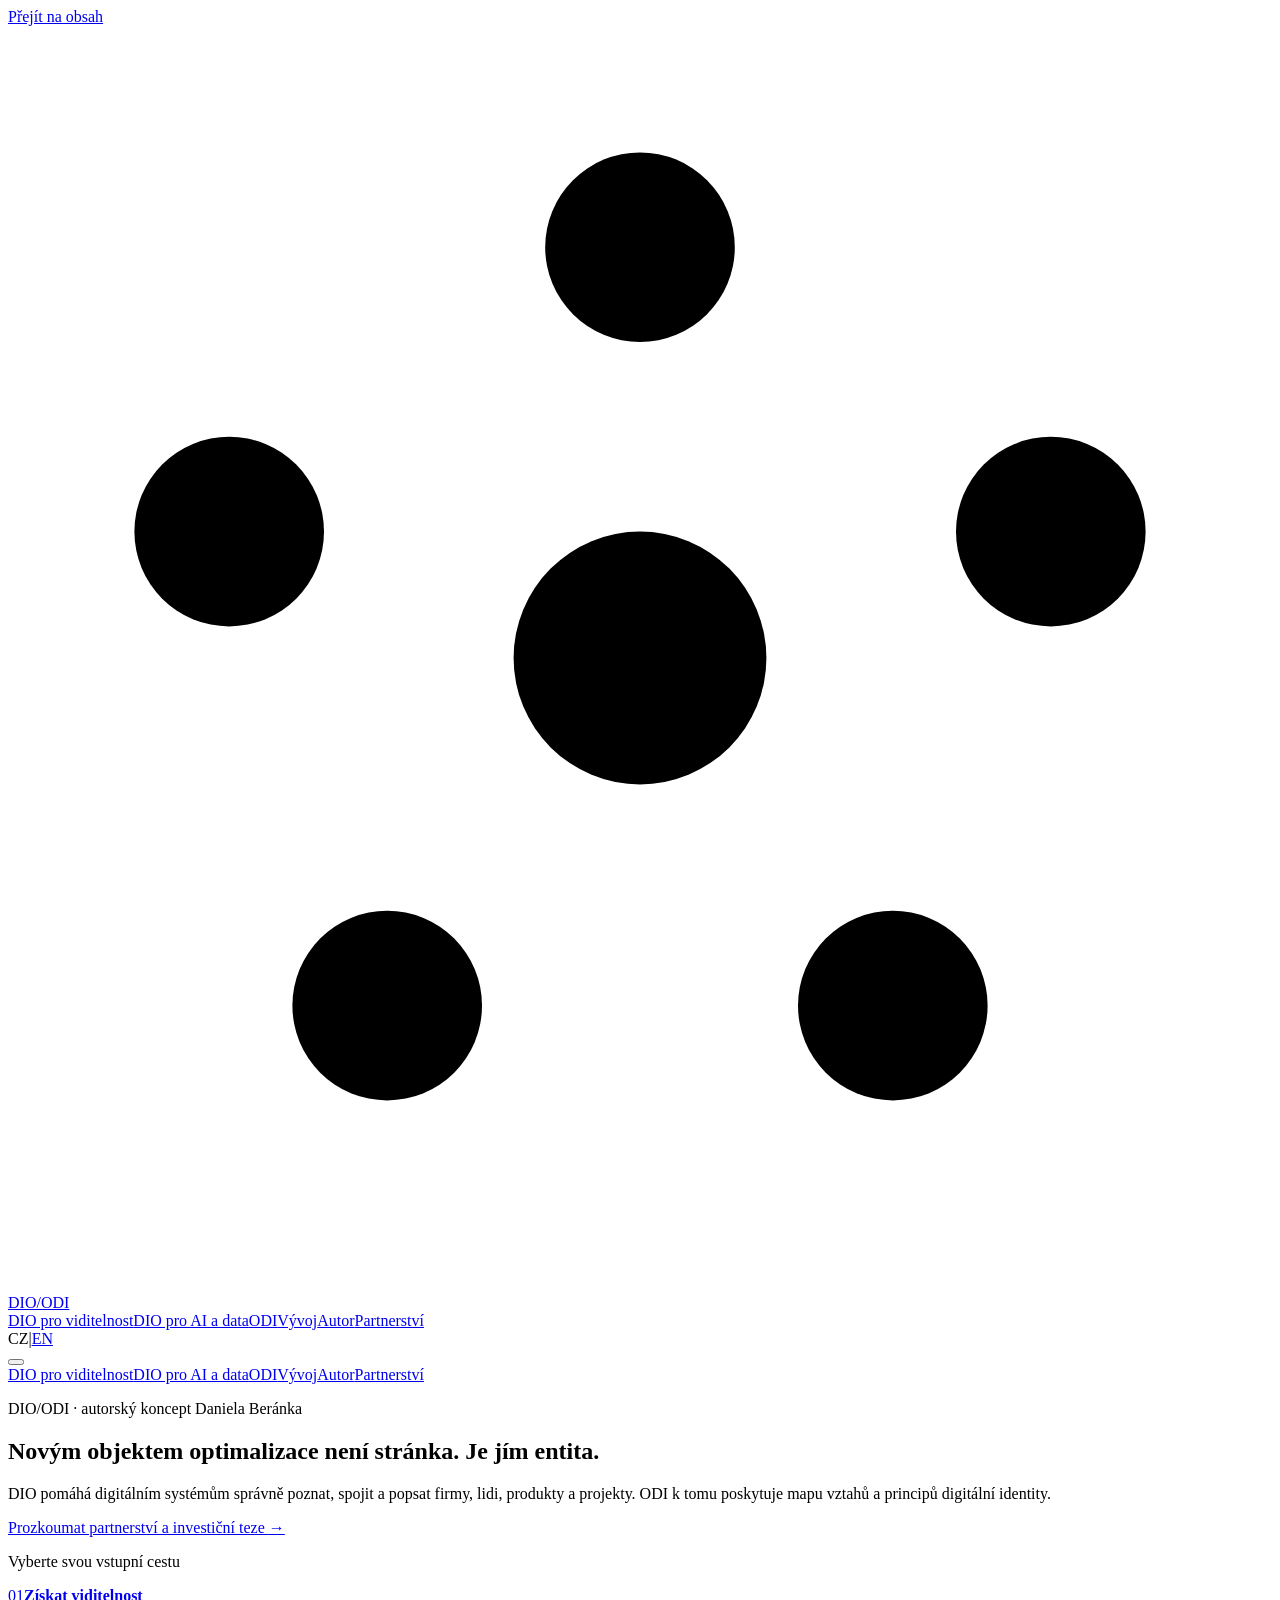
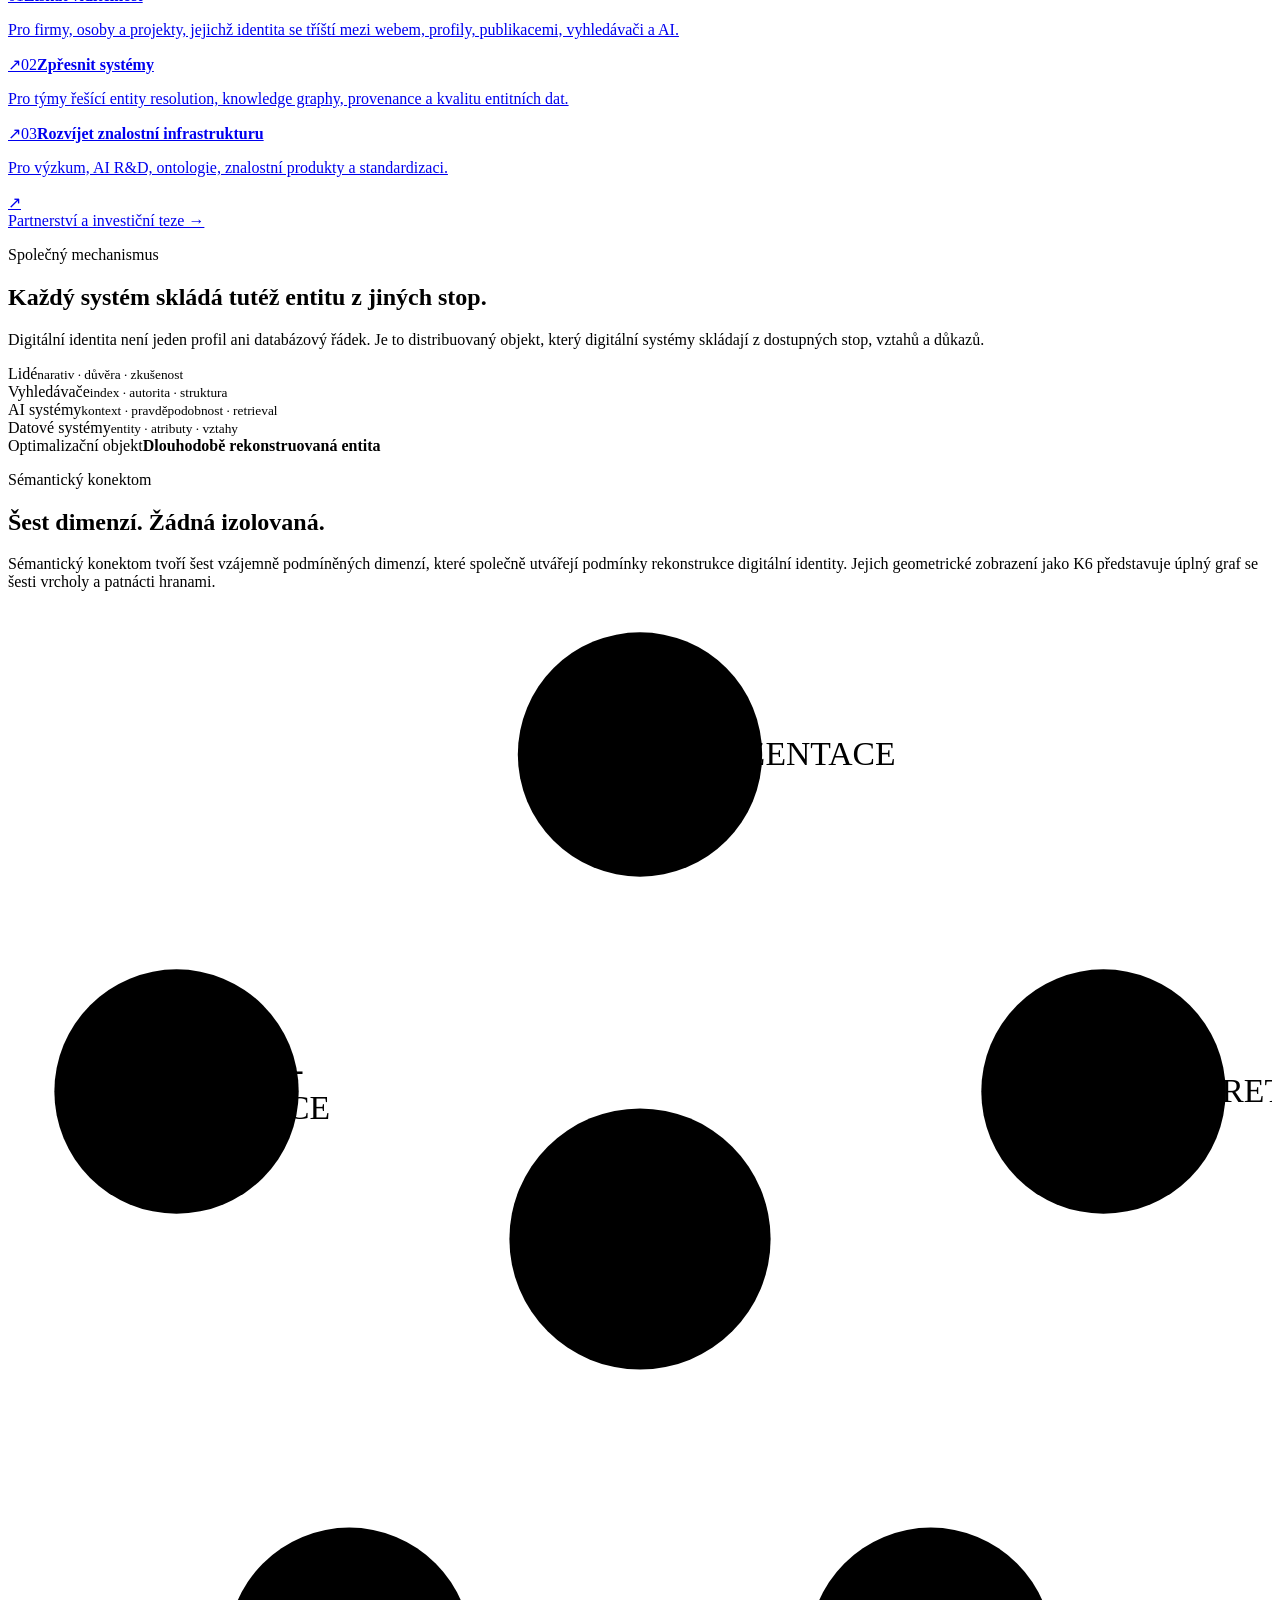
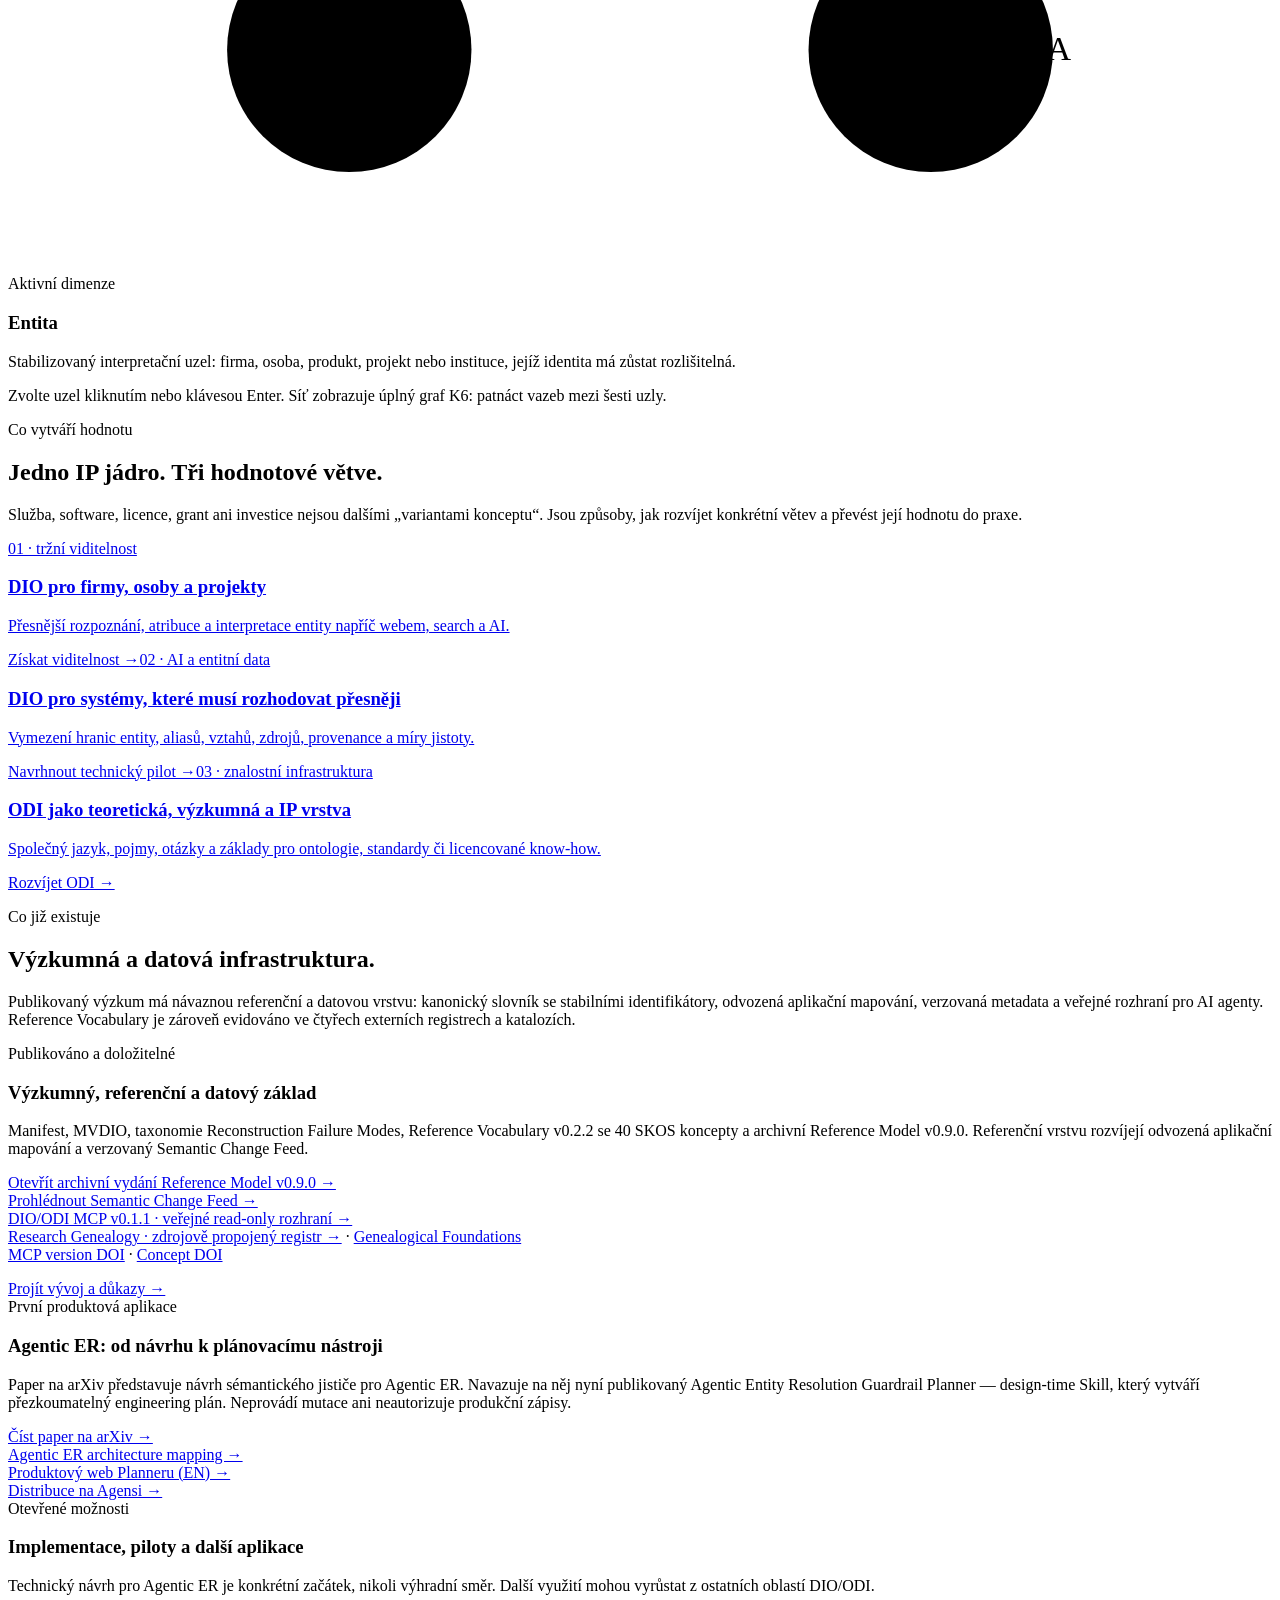
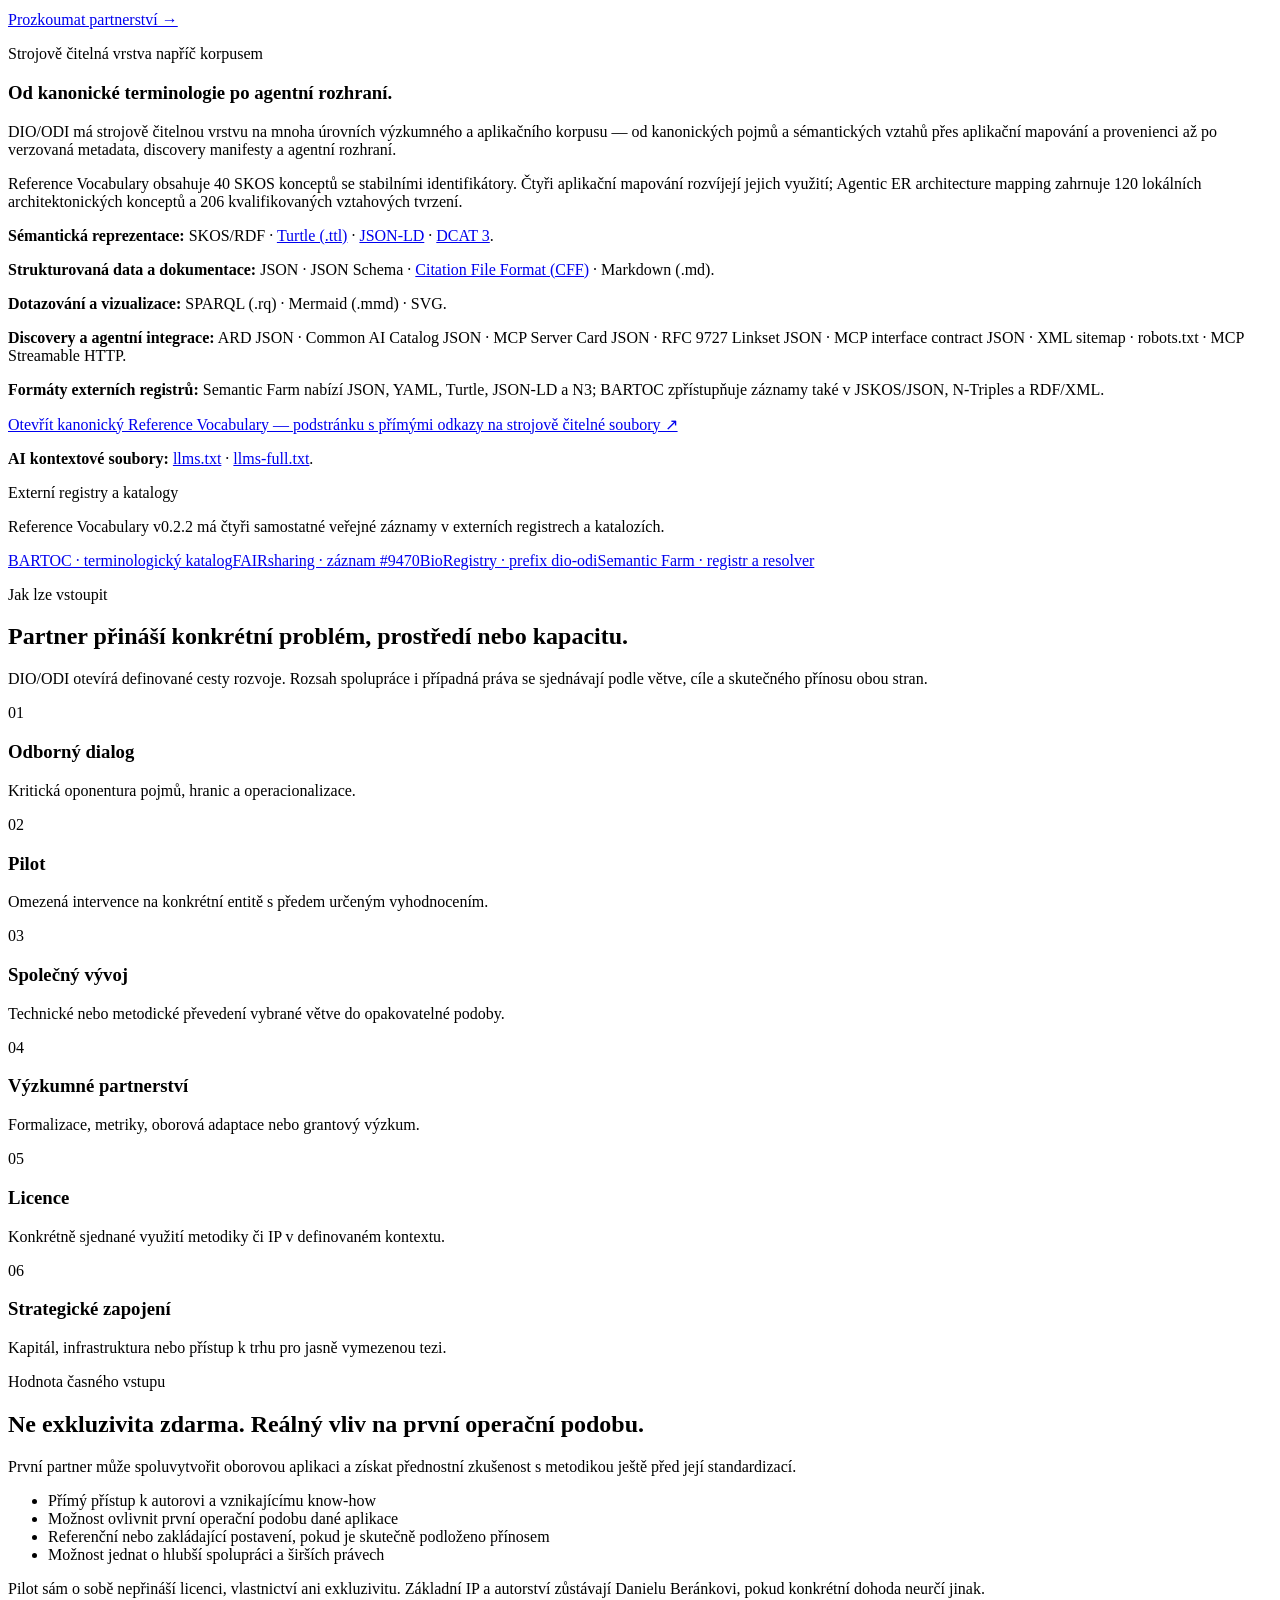
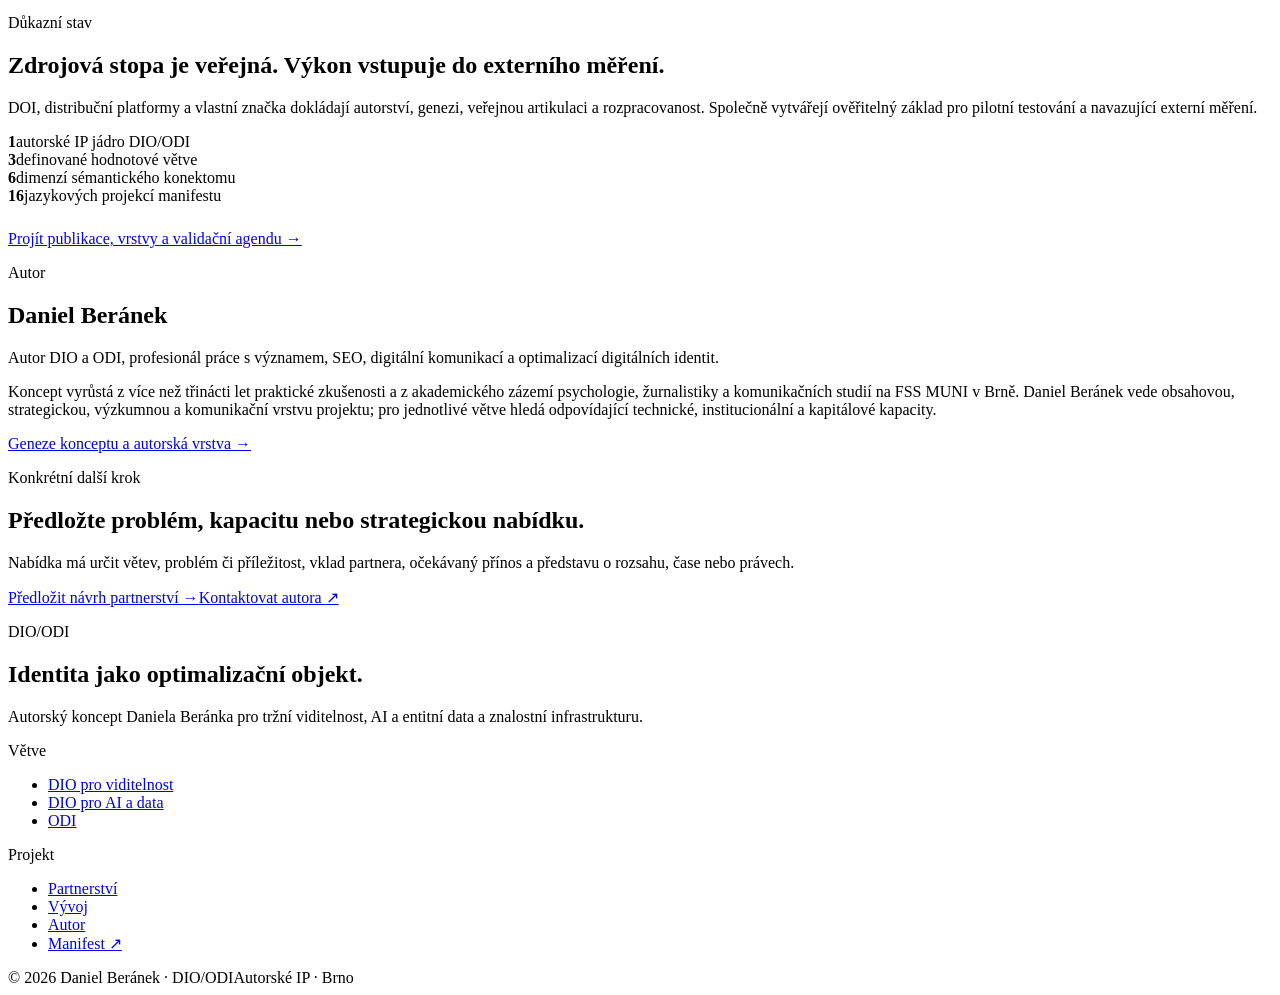
==== index.html @ d4ba77a2 "Include machine-readable CFF citation metadata in format inventory" ====
<!doctype html>
<html lang="cs">
<head>
  <meta charset="utf-8">
  <meta name="viewport" content="width=device-width, initial-scale=1">
  <meta name="google-site-verification" content="0gpPAFT1UiU5hJfLZypDR_5YqY_bDx74eWH9qlYqWdU" />
  <title>DIO/ODI: autorský koncept – AI visibility a entity resolution</title>
  <meta name="description" content="DIO/ODI pomáhá digitálním systémům správně poznat, spojit a popsat firmy, lidi, produkty a projekty. Otevřeno pilotům, společnému vývoji a strategickému kapitálu.">
  <meta name="robots" content="index,follow,max-image-preview:large,max-snippet:-1,max-video-preview:-1">
  <meta name="theme-color" content="#080b12">
  <link rel="canonical" href="https://dan-beranek.github.io/dio-odi-autorsky-koncept/">
  <link rel="alternate" hreflang="cs-CZ" href="https://dan-beranek.github.io/dio-odi-autorsky-koncept/">
  <link rel="alternate" hreflang="en" href="https://dan-beranek.github.io/dio-odi-autorsky-koncept/en/">
  <link rel="alternate" hreflang="x-default" href="https://dan-beranek.github.io/dio-odi-autorsky-koncept/">
  <link rel="alternate" type="text/plain" href="https://dan-beranek.github.io/dio-odi-autorsky-koncept/llms.txt" title="LLM context">
  <link rel="icon" href="/dio-odi-autorsky-koncept/favicon.svg" type="image/svg+xml">
  <link rel="stylesheet" href="/dio-odi-autorsky-koncept/assets/site.css">
  <meta property="og:type" content="website">
  <meta property="og:site_name" content="DIO/ODI">
  <meta property="og:title" content="DIO/ODI: IP pro AI visibility a entity resolution">
  <meta property="og:description" content="DIO/ODI pomáhá digitálním systémům správně poznat, spojit a popsat firmy, lidi, produkty a projekty. Pro piloty, partnerství a strategický kapitál.">
  <meta property="og:url" content="https://dan-beranek.github.io/dio-odi-autorsky-koncept/">
  <meta property="og:image" content="https://dan-beranek.github.io/dio-odi-autorsky-koncept/assets/dio-odi-social-v1.png">
  <meta property="og:image:width" content="1200">
  <meta property="og:image:height" content="630">
  <meta property="og:image:type" content="image/png">
  <meta property="og:image:alt" content="DIO/ODI – AI visibility, entity resolution a znalostní infrastruktura">
  <meta property="og:locale" content="cs_CZ">
  <meta property="og:locale:alternate" content="en_US">
  <meta name="twitter:card" content="summary_large_image">
  <meta name="twitter:title" content="DIO/ODI: IP pro AI visibility a entity resolution">
  <meta name="twitter:description" content="DIO/ODI pomáhá digitálním systémům správně poznat, spojit a popsat firmy, lidi, produkty a projekty. Pro piloty, partnerství a strategický kapitál.">
  <meta name="twitter:image" content="https://dan-beranek.github.io/dio-odi-autorsky-koncept/assets/dio-odi-social-v1.png">
  <meta name="twitter:image:alt" content="DIO/ODI – AI visibility, entity resolution a znalostní infrastruktura">
  <script type="application/ld+json">
{
  "@context": "https://schema.org",
  "@type": "WebSite",
  "@id": "https://dan-beranek.github.io/dio-odi-autorsky-koncept/#website",
  "url": "https://dan-beranek.github.io/dio-odi-autorsky-koncept/",
  "name": "DIO/ODI: autorský koncept – AI visibility a entity resolution",
  "description": "DIO/ODI pomáhá digitálním systémům správně poznat, spojit a popsat firmy, lidi, produkty a projekty. Otevřeno pilotům, společnému vývoji a strategickému kapitálu.",
  "inLanguage": "cs-CZ",
  "creator": {
    "@type": "Person",
    "@id": "https://danielberanek.cz/#person",
    "name": "Daniel Beránek",
    "url": "https://danielberanek.cz/"
  },
  "about": [
    {
      "@type": "DefinedTerm",
      "name": "Digital Identity Optimization",
      "alternateName": "DIO",
      "description": "Aplikovaný rámec, který pomáhá digitálním systémům správně poznat, spojit a popsat firmy, lidi, produkty a projekty."
    },
    {
      "@type": "DefinedTerm",
      "name": "Ontology of Digital Identity",
      "alternateName": "ODI",
      "description": "Teoretická a výzkumná vrstva pro mapování a rozvoj digitální identity."
    }
  ],
  "citation": [
    "https://doi.org/10.5281/zenodo.21610934",
    "https://doi.org/10.2139/ssrn.7247578",
    "https://doi.org/10.2139/ssrn.7396398",
    "https://dx.doi.org/10.2139/ssrn.7590979",
    "https://doi.org/10.5281/zenodo.23269323",
    "https://doi.org/10.5281/zenodo.24085589",
    "https://vocab.danielberanek.cz/semantic-change-feed/",
    "https://arxiv.org/abs/2610.37407",
    "https://doi.org/10.5281/zenodo.24123229",
    "https://doi.org/10.5281/zenodo.24123228"
  ]
}
  </script>
  <script src="/dio-odi-autorsky-koncept/assets/site.js" defer></script>
</head>
<body>
  <a class="skip-link" href="#obsah">Přejít na obsah</a>
  <header class="site-header">
    <div class="header-inner">
      <a class="brand" href="/dio-odi-autorsky-koncept/" aria-label="DIO/ODI – domů"><svg class="brand-mark" viewBox="0 0 40 40" aria-hidden="true"><line x1="20" y1="7" x2="33" y2="16"/><line x1="20" y1="7" x2="7" y2="16"/><line x1="7" y1="16" x2="12" y2="31"/><line x1="12" y1="31" x2="28" y2="31"/><line x1="28" y1="31" x2="33" y2="16"/><line x1="20" y1="20" x2="20" y2="7"/><line x1="20" y1="20" x2="33" y2="16"/><line x1="20" y1="20" x2="28" y2="31"/><line x1="20" y1="20" x2="12" y2="31"/><line x1="20" y1="20" x2="7" y2="16"/><circle cx="20" cy="7" r="3"/><circle cx="33" cy="16" r="3"/><circle cx="28" cy="31" r="3"/><circle cx="12" cy="31" r="3"/><circle cx="7" cy="16" r="3"/><circle class="core" cx="20" cy="20" r="4"/></svg><span>DIO/ODI</span></a>
      <nav class="main-nav" aria-label="Hlavní navigace"><a href="/dio-odi-autorsky-koncept/dio-viditelnost/">DIO pro viditelnost</a><a href="/dio-odi-autorsky-koncept/dio-ai-data/">DIO pro AI a data</a><a href="/dio-odi-autorsky-koncept/odi/">ODI</a><a href="/dio-odi-autorsky-koncept/dukazy/">Vývoj</a><a href="/dio-odi-autorsky-koncept/autor/">Autor</a><a class="nav-cta" href="/dio-odi-autorsky-koncept/partnerstvi/">Partnerství</a></nav>
      <div class="header-actions"><nav class="language-switch" aria-label="Volba jazyka" data-language-switch><span aria-current="true">CZ</span><span aria-hidden="true">|</span><a href="/dio-odi-autorsky-koncept/en/" hreflang="en" lang="en" aria-label="English version">EN</a></nav><button class="menu-toggle" type="button" aria-label="Otevřít navigaci" aria-controls="mobile-nav" aria-expanded="false"><span></span></button></div>
    </div>
    <nav class="mobile-nav" id="mobile-nav" aria-label="Mobilní navigace"><a href="/dio-odi-autorsky-koncept/dio-viditelnost/">DIO pro viditelnost</a><a href="/dio-odi-autorsky-koncept/dio-ai-data/">DIO pro AI a data</a><a href="/dio-odi-autorsky-koncept/odi/">ODI</a><a href="/dio-odi-autorsky-koncept/dukazy/">Vývoj</a><a href="/dio-odi-autorsky-koncept/autor/">Autor</a><a href="/dio-odi-autorsky-koncept/partnerstvi/">Partnerství</a></nav>
  </header>
  <main id="obsah">
    <section class="hero"><div class="shell hero-grid"><div class="hero-copy"><p class="eyebrow">DIO/ODI · autorský koncept Daniela Beránka</p><h1>Novým objektem optimalizace není stránka. Je jím <span class="blue">entita.</span></h1><p class="lead">DIO pomáhá digitálním systémům správně poznat, spojit a popsat firmy, lidi, produkty a projekty. ODI k tomu poskytuje mapu vztahů a principů digitální identity.</p><div class="hero-actions"><a class="button button-secondary" href="/dio-odi-autorsky-koncept/partnerstvi/">Prozkoumat partnerství a investiční teze <span aria-hidden="true">→</span></a></div></div><div><p class="meta">Vyberte svou vstupní cestu</p><div class="entry-stack"><a class="entry-card" href="/dio-odi-autorsky-koncept/dio-viditelnost/"><span class="num">01</span><span><strong>Získat viditelnost</strong><p>Pro firmy, osoby a projekty, jejichž identita se tříští mezi webem, profily, publikacemi, vyhledávači a AI.</p></span><span class="arrow" aria-hidden="true">↗</span></a><a class="entry-card" href="/dio-odi-autorsky-koncept/dio-ai-data/"><span class="num">02</span><span><strong>Zpřesnit systémy</strong><p>Pro týmy řešící entity resolution, knowledge graphy, provenance a kvalitu entitních dat.</p></span><span class="arrow" aria-hidden="true">↗</span></a><a class="entry-card" href="/dio-odi-autorsky-koncept/odi/"><span class="num">03</span><span><strong>Rozvíjet znalostní infrastrukturu</strong><p>Pro výzkum, AI R&amp;D, ontologie, znalostní produkty a standardizaci.</p></span><span class="arrow" aria-hidden="true">↗</span></a></div><div class="hero-actions hero-actions-mobile"><a class="button button-secondary" href="/dio-odi-autorsky-koncept/partnerstvi/">Partnerství a investiční teze →</a></div></div></div></section>
    <section class="section section-dark"><div class="shell mechanism reveal"><div><p class="eyebrow">Společný mechanismus</p><h2>Každý systém skládá tutéž entitu z jiných stop.</h2><p class="lead">Digitální identita není jeden profil ani databázový řádek. Je to distribuovaný objekt, který digitální systémy skládají z dostupných stop, vztahů a důkazů.</p></div><div><div class="mechanism-path" aria-label="Média, která rekonstruují digitální identitu"><div class="mechanism-row"><span class="dot"></span><span>Lidé</span><small>narativ · důvěra · zkušenost</small></div><div class="mechanism-row"><span class="dot"></span><span>Vyhledávače</span><small>index · autorita · struktura</small></div><div class="mechanism-row"><span class="dot"></span><span>AI systémy</span><small>kontext · pravděpodobnost · retrieval</small></div><div class="mechanism-row"><span class="dot"></span><span>Datové systémy</span><small>entity · atributy · vztahy</small></div></div><div class="mechanism-result"><span class="meta">Optimalizační objekt</span><strong>Dlouhodobě rekonstruovaná entita</strong></div></div></div></section>
    <section class="section section-dark rule-top" id="k6"><div class="shell"><div class="section-head reveal"><div><p class="eyebrow">Sémantický konektom</p><h2>Šest dimenzí. Žádná izolovaná.</h2></div><p>Sémantický konektom tvoří šest vzájemně podmíněných dimenzí, které společně utvářejí podmínky rekonstrukce digitální identity. Jejich geometrické zobrazení jako K6 představuje úplný graf se šesti vrcholy a patnácti hranami.</p></div><div class="k6-layout reveal"><div class="k6-stage"><svg class="k6-graph" viewBox="0 0 600 600" role="group" aria-label="K6 – úplný graf šesti dimenzí digitální identity"><g aria-hidden="true"><line class="k6-edge" x1="300" y1="300" x2="300" y2="70"/><line class="k6-edge" x1="300" y1="300" x2="520" y2="230"/><line class="k6-edge" x1="300" y1="300" x2="438" y2="495"/><line class="k6-edge" x1="300" y1="300" x2="162" y2="495"/><line class="k6-edge" x1="300" y1="300" x2="80" y2="230"/><line class="k6-edge" x1="300" y1="70" x2="520" y2="230"/><line class="k6-edge" x1="300" y1="70" x2="438" y2="495"/><line class="k6-edge" x1="300" y1="70" x2="162" y2="495"/><line class="k6-edge" x1="300" y1="70" x2="80" y2="230"/><line class="k6-edge" x1="520" y1="230" x2="438" y2="495"/><line class="k6-edge" x1="520" y1="230" x2="162" y2="495"/><line class="k6-edge" x1="520" y1="230" x2="80" y2="230"/><line class="k6-edge" x1="438" y1="495" x2="162" y2="495"/><line class="k6-edge" x1="438" y1="495" x2="80" y2="230"/><line class="k6-edge" x1="162" y1="495" x2="80" y2="230"/></g><g class="k6-point is-active" data-k6="entity" tabindex="0" role="button" aria-label="Entita"><circle cx="300" cy="300" r="62"/><text x="300" y="306">ENTITA</text></g><g class="k6-point" data-k6="representation" tabindex="0" role="button" aria-label="Reprezentace"><circle cx="300" cy="70" r="58"/><text x="300" y="75">REPREZENTACE</text></g><g class="k6-point" data-k6="interpretation" tabindex="0" role="button" aria-label="Interpretace"><circle cx="520" cy="230" r="58"/><text x="520" y="235">INTERPRETACE</text></g><g class="k6-point" data-k6="trust" tabindex="0" role="button" aria-label="Důvěra"><circle cx="438" cy="495" r="58"/><text x="438" y="500">DŮVĚRA</text></g><g class="k6-point" data-k6="relationship" tabindex="0" role="button" aria-label="Vztah"><circle cx="162" cy="495" r="58"/><text x="162" y="500">VZTAH</text></g><g class="k6-point" data-k6="reconstruction" tabindex="0" role="button" aria-label="Rekonstrukce"><circle cx="80" cy="230" r="58"/><text x="80" y="225"><tspan x="80">REKON-</tspan><tspan x="80" dy="18">STRUKCE</tspan></text></g></svg></div><div class="k6-panel" aria-live="polite"><span class="meta">Aktivní dimenze</span><h3 data-k6-title>Entita</h3><p data-k6-copy>Stabilizovaný interpretační uzel: firma, osoba, produkt, projekt nebo instituce, jejíž identita má zůstat rozlišitelná.</p><p class="k6-note">Zvolte uzel kliknutím nebo klávesou Enter. Síť zobrazuje úplný graf K6: patnáct vazeb mezi šesti uzly.</p></div></div></div></section>
    <section class="section"><div class="shell"><div class="section-head reveal"><div><p class="eyebrow">Co vytváří hodnotu</p><h2>Jedno IP jádro. Tři hodnotové větve.</h2></div><p>Služba, software, licence, grant ani investice nejsou dalšími „variantami konceptu“. Jsou způsoby, jak rozvíjet konkrétní větev a převést její hodnotu do praxe.</p></div><div class="grid-3 reveal"><a class="card card-link" href="/dio-odi-autorsky-koncept/dio-viditelnost/"><span class="meta">01 · tržní viditelnost</span><h3>DIO pro firmy, osoby a projekty</h3><p>Přesnější rozpoznání, atribuce a interpretace entity napříč webem, search a AI.</p><span class="card-end">Získat viditelnost →</span></a><a class="card card-link" href="/dio-odi-autorsky-koncept/dio-ai-data/"><span class="meta">02 · AI a entitní data</span><h3>DIO pro systémy, které musí rozhodovat přesněji</h3><p>Vymezení hranic entity, aliasů, vztahů, zdrojů, provenance a míry jistoty.</p><span class="card-end">Navrhnout technický pilot →</span></a><a class="card card-link" href="/dio-odi-autorsky-koncept/odi/"><span class="meta">03 · znalostní infrastruktura</span><h3>ODI jako teoretická, výzkumná a IP vrstva</h3><p>Společný jazyk, pojmy, otázky a základy pro ontologie, standardy či licencované know-how.</p><span class="card-end">Rozvíjet ODI →</span></a></div></div></section>
    <section class="section section-white"><div class="shell"><div class="section-head reveal"><div><p class="eyebrow">Co již existuje</p><h2>Výzkumná a datová infrastruktura.</h2></div><p>Publikovaný výzkum má návaznou referenční a datovou vrstvu: kanonický slovník se stabilními identifikátory, odvozená aplikační mapování, verzovaná metadata a veřejné rozhraní pro AI agenty. Reference Vocabulary je zároveň evidováno ve čtyřech externích registrech a katalozích.</p></div><div class="status-grid reveal"><article class="status"><span class="status-label">Publikováno a doložitelné</span><h3>Výzkumný, referenční a datový základ</h3><p>Manifest, MVDIO, taxonomie Reconstruction Failure Modes, Reference Vocabulary v0.2.2 se 40 SKOS koncepty a archivní Reference Model v0.9.0. Referenční vrstvu rozvíjejí odvozená aplikační mapování a verzovaný Semantic Change Feed.</p><p><a class="text-link" href="https://doi.org/10.5281/zenodo.24085589" target="_blank" rel="noopener noreferrer">Otevřít archivní vydání Reference Model v0.9.0 →</a><br><a class="text-link" href="https://vocab.danielberanek.cz/semantic-change-feed/" target="_blank" rel="noopener noreferrer">Prohlédnout Semantic Change Feed →</a><br><a class="text-link" href="https://mcp.danielberanek.cz/mcp" target="_blank" rel="noopener noreferrer">DIO/ODI MCP v0.1.1 · veřejné read-only rozhraní →</a><br><a class="text-link" href="https://vocab.danielberanek.cz/research-genealogy/" target="_blank" rel="noopener noreferrer">Research Genealogy · zdrojově propojený registr →</a> · <a class="text-link" href="https://vocab.danielberanek.cz/research-genealogy/foundations/" target="_blank" rel="noopener noreferrer">Genealogical Foundations</a><br><a class="text-link" href="https://doi.org/10.5281/zenodo.24123229" target="_blank" rel="noopener noreferrer">MCP version DOI</a> · <a class="text-link" href="https://doi.org/10.5281/zenodo.24123228" target="_blank" rel="noopener noreferrer">Concept DOI</a></p><a class="text-link" href="/dio-odi-autorsky-koncept/dukazy/">Projít vývoj a důkazy →</a></article><article class="status status--pilot"><span class="status-label">První produktová aplikace</span><h3>Agentic ER: od návrhu k plánovacímu nástroji</h3><p>Paper na arXiv představuje návrh sémantického jističe pro Agentic ER. Navazuje na něj nyní publikovaný Agentic Entity Resolution Guardrail Planner — design-time Skill, který vytváří přezkoumatelný engineering plán. Neprovádí mutace ani neautorizuje produkční zápisy.</p><a class="text-link" href="https://arxiv.org/abs/2610.37407" target="_blank" rel="noopener noreferrer">Číst paper na arXiv →</a><br><a class="text-link" href="https://vocab.danielberanek.cz/mappings/agentic-er-architecture/" target="_blank" rel="noopener noreferrer">Agentic ER architecture mapping →</a><br><a class="text-link" href="https://apps.danielberanek.cz/agentic-entity-resolution-guardrail-planner/" target="_blank" rel="noopener noreferrer">Produktový web Planneru (EN) →</a><br><a class="text-link" href="https://www.agensi.io/r/DANIELBERANEK?to=/skills/agentic-entity-resolution-guardrail-planner" target="_blank" rel="noopener noreferrer">Distribuce na Agensi →</a></article><article class="status status--open"><span class="status-label">Otevřené možnosti</span><h3>Implementace, piloty a další aplikace</h3><p>Technický návrh pro Agentic ER je konkrétní začátek, nikoli výhradní směr. Další využití mohou vyrůstat z ostatních oblastí DIO/ODI.</p><a class="text-link" href="/dio-odi-autorsky-koncept/partnerstvi/">Prozkoumat partnerství →</a></article></div><div class="taxonomy-note reveal"><div><p class="meta">Strojově čitelná vrstva napříč korpusem</p><h3>Od kanonické terminologie po agentní rozhraní.</h3><p>DIO/ODI má strojově čitelnou vrstvu na mnoha úrovních výzkumného a aplikačního korpusu — od kanonických pojmů a sémantických vztahů přes aplikační mapování a provenienci až po verzovaná metadata, discovery manifesty a agentní rozhraní.</p><p>Reference Vocabulary obsahuje 40 SKOS konceptů se stabilními identifikátory. Čtyři aplikační mapování rozvíjejí jejich využití; Agentic ER architecture mapping zahrnuje 120 lokálních architektonických konceptů a 206 kvalifikovaných vztahových tvrzení.</p></div><div><p><strong>Sémantická reprezentace:</strong> SKOS/RDF · <a href="https://vocab.danielberanek.cz/vocabulary/dio-odi-skos.ttl">Turtle (.ttl)</a> · <a href="https://vocab.danielberanek.cz/vocabulary/dio-odi.jsonld">JSON-LD</a> · <a href="https://vocab.danielberanek.cz/vocabulary/dio-odi-dcat.ttl">DCAT 3</a>.</p><p><strong>Strukturovaná data a dokumentace:</strong> JSON · JSON Schema · <a href="https://github.com/dan-beranek/dio-odi-reference-model/blob/main/CITATION.cff" target="_blank" rel="noopener noreferrer">Citation File Format (CFF)</a> · Markdown (.md).</p><p><strong>Dotazování a vizualizace:</strong> SPARQL (.rq) · Mermaid (.mmd) · SVG.</p><p><strong>Discovery a agentní integrace:</strong> ARD JSON · Common AI Catalog JSON · MCP Server Card JSON · RFC 9727 Linkset JSON · MCP interface contract JSON · XML sitemap · robots.txt · MCP Streamable HTTP.</p><p><strong>Formáty externích registrů:</strong> Semantic Farm nabízí JSON, YAML, Turtle, JSON-LD a N3; BARTOC zpřístupňuje záznamy také v JSKOS/JSON, N-Triples a RDF/XML.</p><p><a class="text-link" href="https://vocab.danielberanek.cz/dio-odi/" target="_blank" rel="noopener noreferrer">Otevřít kanonický Reference Vocabulary — podstránku s přímými odkazy na strojově čitelné soubory ↗</a></p><p><strong>AI kontextové soubory:</strong> <a href="/dio-odi-autorsky-koncept/llms.txt">llms.txt</a> · <a href="/dio-odi-autorsky-koncept/llms-full.txt">llms-full.txt</a>.</p></div></div><div class="registry-note reveal"><div><p class="meta">Externí registry a katalogy</p><p>Reference Vocabulary v0.2.2 má čtyři samostatné veřejné záznamy v externích registrech a katalozích.</p></div><div class="source-links"><a href="https://bartoc.org/en/node/21188" target="_blank" rel="noopener noreferrer">BARTOC · terminologický katalog</a><a href="https://fairsharing.org/9470" target="_blank" rel="noopener noreferrer">FAIRsharing · záznam #9470</a><a href="https://bioregistry.io/registry/dio-odi" target="_blank" rel="noopener noreferrer">BioRegistry · prefix dio-odi</a><a href="https://semantic.farm/registry/dio-odi" target="_blank" rel="noopener noreferrer">Semantic Farm · registr a resolver</a></div></div></div></section>
    <section class="section section-dark"><div class="shell"><div class="section-head reveal"><div><p class="eyebrow">Jak lze vstoupit</p><h2>Partner přináší konkrétní problém, prostředí nebo kapacitu.</h2></div><p>DIO/ODI otevírá definované cesty rozvoje. Rozsah spolupráce i případná práva se sjednávají podle větve, cíle a skutečného přínosu obou stran.</p></div><div class="grid-3 reveal"><article class="card"><span class="meta">01</span><h3>Odborný dialog</h3><p>Kritická oponentura pojmů, hranic a operacionalizace.</p></article><article class="card"><span class="meta">02</span><h3>Pilot</h3><p>Omezená intervence na konkrétní entitě s předem určeným vyhodnocením.</p></article><article class="card"><span class="meta">03</span><h3>Společný vývoj</h3><p>Technické nebo metodické převedení vybrané větve do opakovatelné podoby.</p></article><article class="card"><span class="meta">04</span><h3>Výzkumné partnerství</h3><p>Formalizace, metriky, oborová adaptace nebo grantový výzkum.</p></article><article class="card"><span class="meta">05</span><h3>Licence</h3><p>Konkrétně sjednané využití metodiky či IP v definovaném kontextu.</p></article><article class="card"><span class="meta">06</span><h3>Strategické zapojení</h3><p>Kapitál, infrastruktura nebo přístup k trhu pro jasně vymezenou tezi.</p></article></div></div></section>
    <section class="section section-white"><div class="shell split reveal"><div><p class="eyebrow">Hodnota časného vstupu</p><h2>Ne exkluzivita zdarma. Reálný vliv na první operační podobu.</h2></div><div><p class="quote-line">První partner může spoluvytvořit oborovou aplikaci a získat přednostní zkušenost s metodikou ještě před její standardizací.</p><ul class="plain-list"><li>Přímý přístup k autorovi a vznikajícímu know-how</li><li>Možnost ovlivnit první operační podobu dané aplikace</li><li>Referenční nebo zakládající postavení, pokud je skutečně podloženo přínosem</li><li>Možnost jednat o hlubší spolupráci a širších právech</li></ul><p class="small">Pilot sám o sobě nepřináší licenci, vlastnictví ani exkluzivitu. Základní IP a autorství zůstávají Danielu Beránkovi, pokud konkrétní dohoda neurčí jinak.</p></div></div></section>
    <section class="section section-dark"><div class="shell"><div class="section-head reveal"><div><p class="eyebrow">Důkazní stav</p><h2>Zdrojová stopa je veřejná. Výkon vstupuje do externího měření.</h2></div><p>DOI, distribuční platformy a vlastní značka dokládají autorství, genezi, veřejnou artikulaci a rozpracovanost. Společně vytvářejí ověřitelný základ pro pilotní testování a navazující externí měření.</p></div><div class="proof-strip reveal"><div class="proof-item"><strong>1</strong><span>autorské IP jádro DIO/ODI</span></div><div class="proof-item"><strong>3</strong><span>definované hodnotové větve</span></div><div class="proof-item"><strong>6</strong><span>dimenzí sémantického konektomu</span></div><div class="proof-item"><strong>16</strong><span>jazykových projekcí manifestu</span></div></div><p style="margin-top:1.6rem"><a class="text-link" href="/dio-odi-autorsky-koncept/dukazy/">Projít publikace, vrstvy a validační agendu →</a></p></div></section>
    <section class="section"><div class="shell split reveal"><div><p class="eyebrow">Autor</p><h2>Daniel Beránek</h2></div><div><p class="lead" style="margin-top:0">Autor DIO a ODI, profesionál práce s významem, SEO, digitální komunikací a optimalizací digitálních identit.</p><p>Koncept vyrůstá z více než třinácti let praktické zkušenosti a z akademického zázemí psychologie, žurnalistiky a komunikačních studií na FSS MUNI v Brně. Daniel Beránek vede obsahovou, strategickou, výzkumnou a komunikační vrstvu projektu; pro jednotlivé větve hledá odpovídající technické, institucionální a kapitálové kapacity.</p><p><a class="text-link" href="/dio-odi-autorsky-koncept/autor/">Geneze konceptu a autorská vrstva →</a></p></div></div></section>
    <section class="section section-blue"><div class="shell cta-block reveal"><div><p class="eyebrow">Konkrétní další krok</p><h2>Předložte problém, kapacitu nebo strategickou nabídku.</h2></div><div><p>Nabídka má určit větev, problém či příležitost, vklad partnera, očekávaný přínos a představu o rozsahu, čase nebo právech.</p><div class="cta-actions"><a class="button" href="/dio-odi-autorsky-koncept/partnerstvi/">Předložit návrh partnerství →</a><a class="button button-secondary" href="https://danielberanek.cz/" target="_blank" rel="noopener noreferrer">Kontaktovat autora <span aria-hidden="true">↗</span></a></div></div></div></section>
  </main>
  <footer class="site-footer"><div class="shell footer-main"><div><p class="footer-label">DIO/ODI</p><h2>Identita jako optimalizační objekt.</h2><p>Autorský koncept Daniela Beránka pro tržní viditelnost, AI a entitní data a znalostní infrastrukturu.</p></div><div><p class="footer-label">Větve</p><ul class="footer-links"><li><a href="/dio-odi-autorsky-koncept/dio-viditelnost/">DIO pro viditelnost</a></li><li><a href="/dio-odi-autorsky-koncept/dio-ai-data/">DIO pro AI a data</a></li><li><a href="/dio-odi-autorsky-koncept/odi/">ODI</a></li></ul></div><div><p class="footer-label">Projekt</p><ul class="footer-links"><li><a href="/dio-odi-autorsky-koncept/partnerstvi/">Partnerství</a></li><li><a href="/dio-odi-autorsky-koncept/dukazy/">Vývoj</a></li><li><a href="/dio-odi-autorsky-koncept/autor/">Autor</a></li><li><a href="https://danielberanek.cz/manifest-dio/" target="_blank" rel="noopener noreferrer">Manifest <span aria-hidden="true">↗</span></a></li></ul></div></div><div class="shell footer-bottom"><span>© 2026 Daniel Beránek · DIO/ODI</span><span>Autorské IP · Brno</span></div></footer>
</body>
</html>
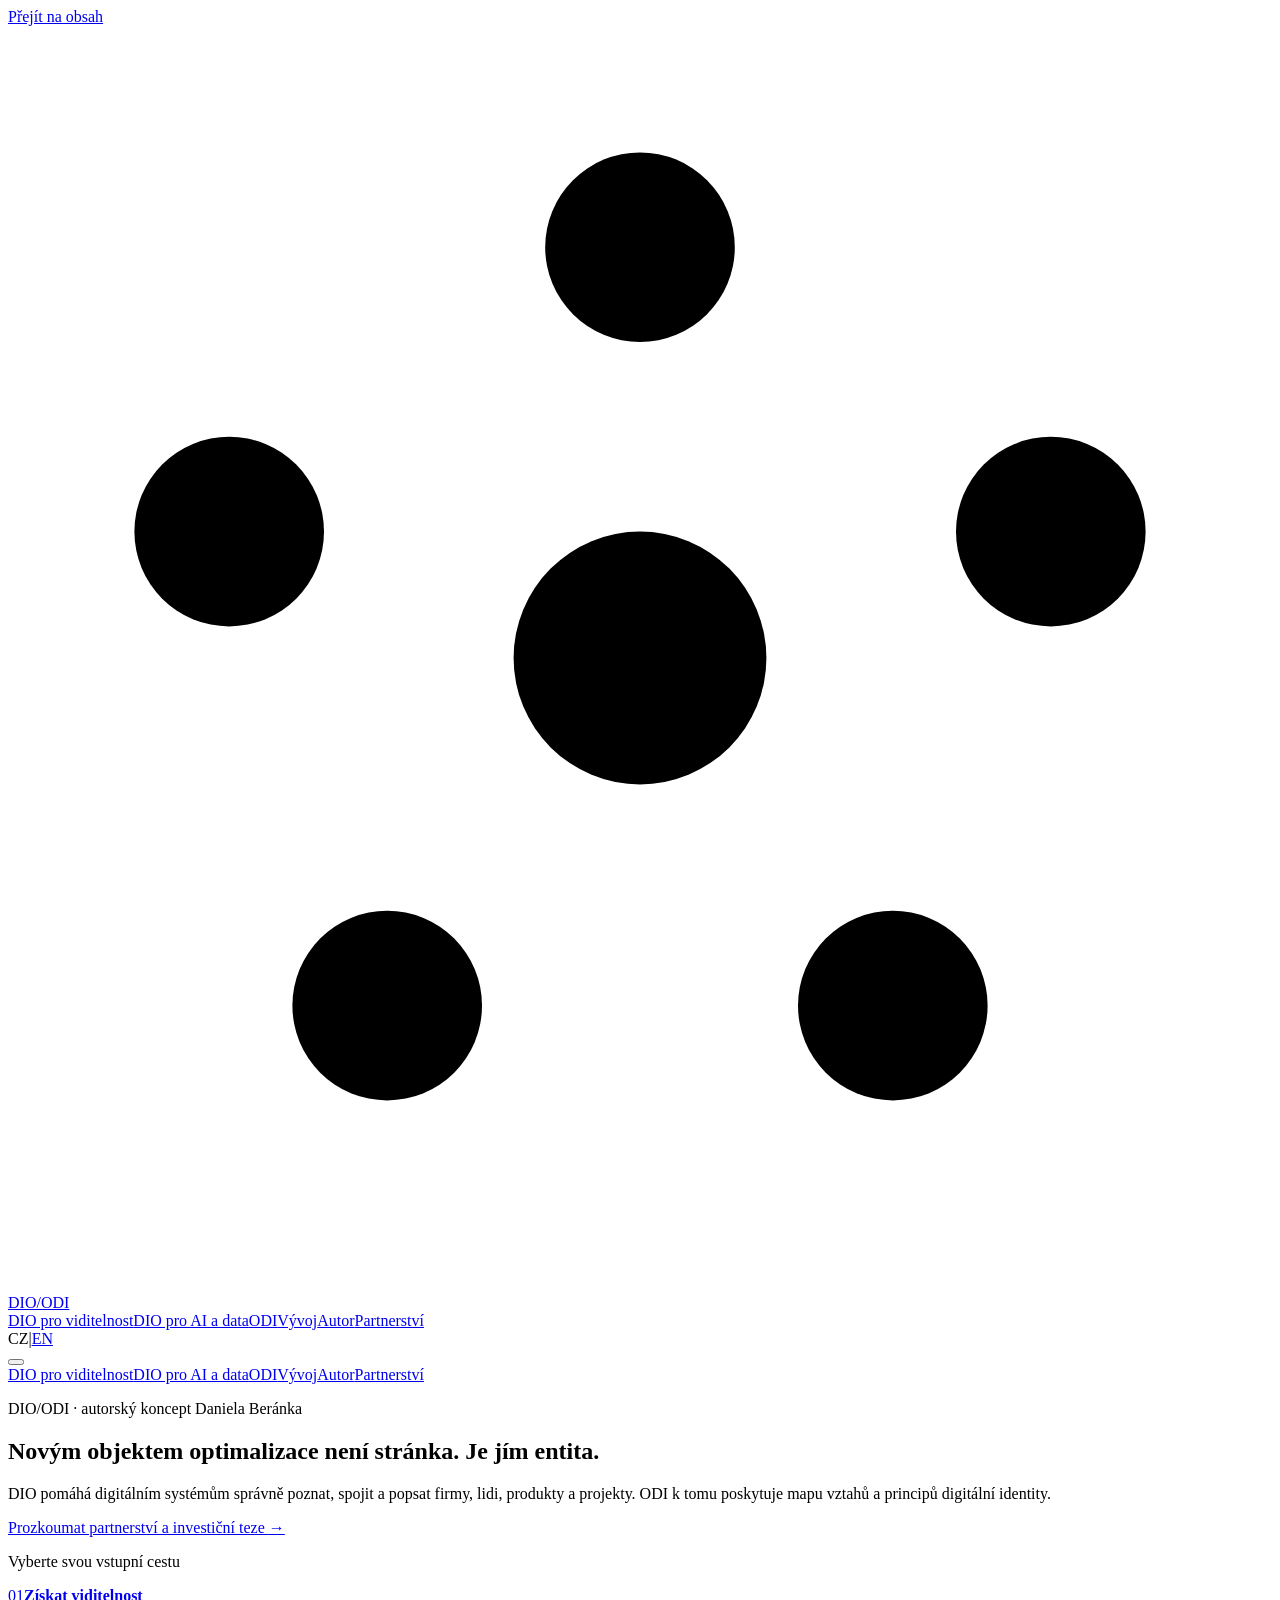
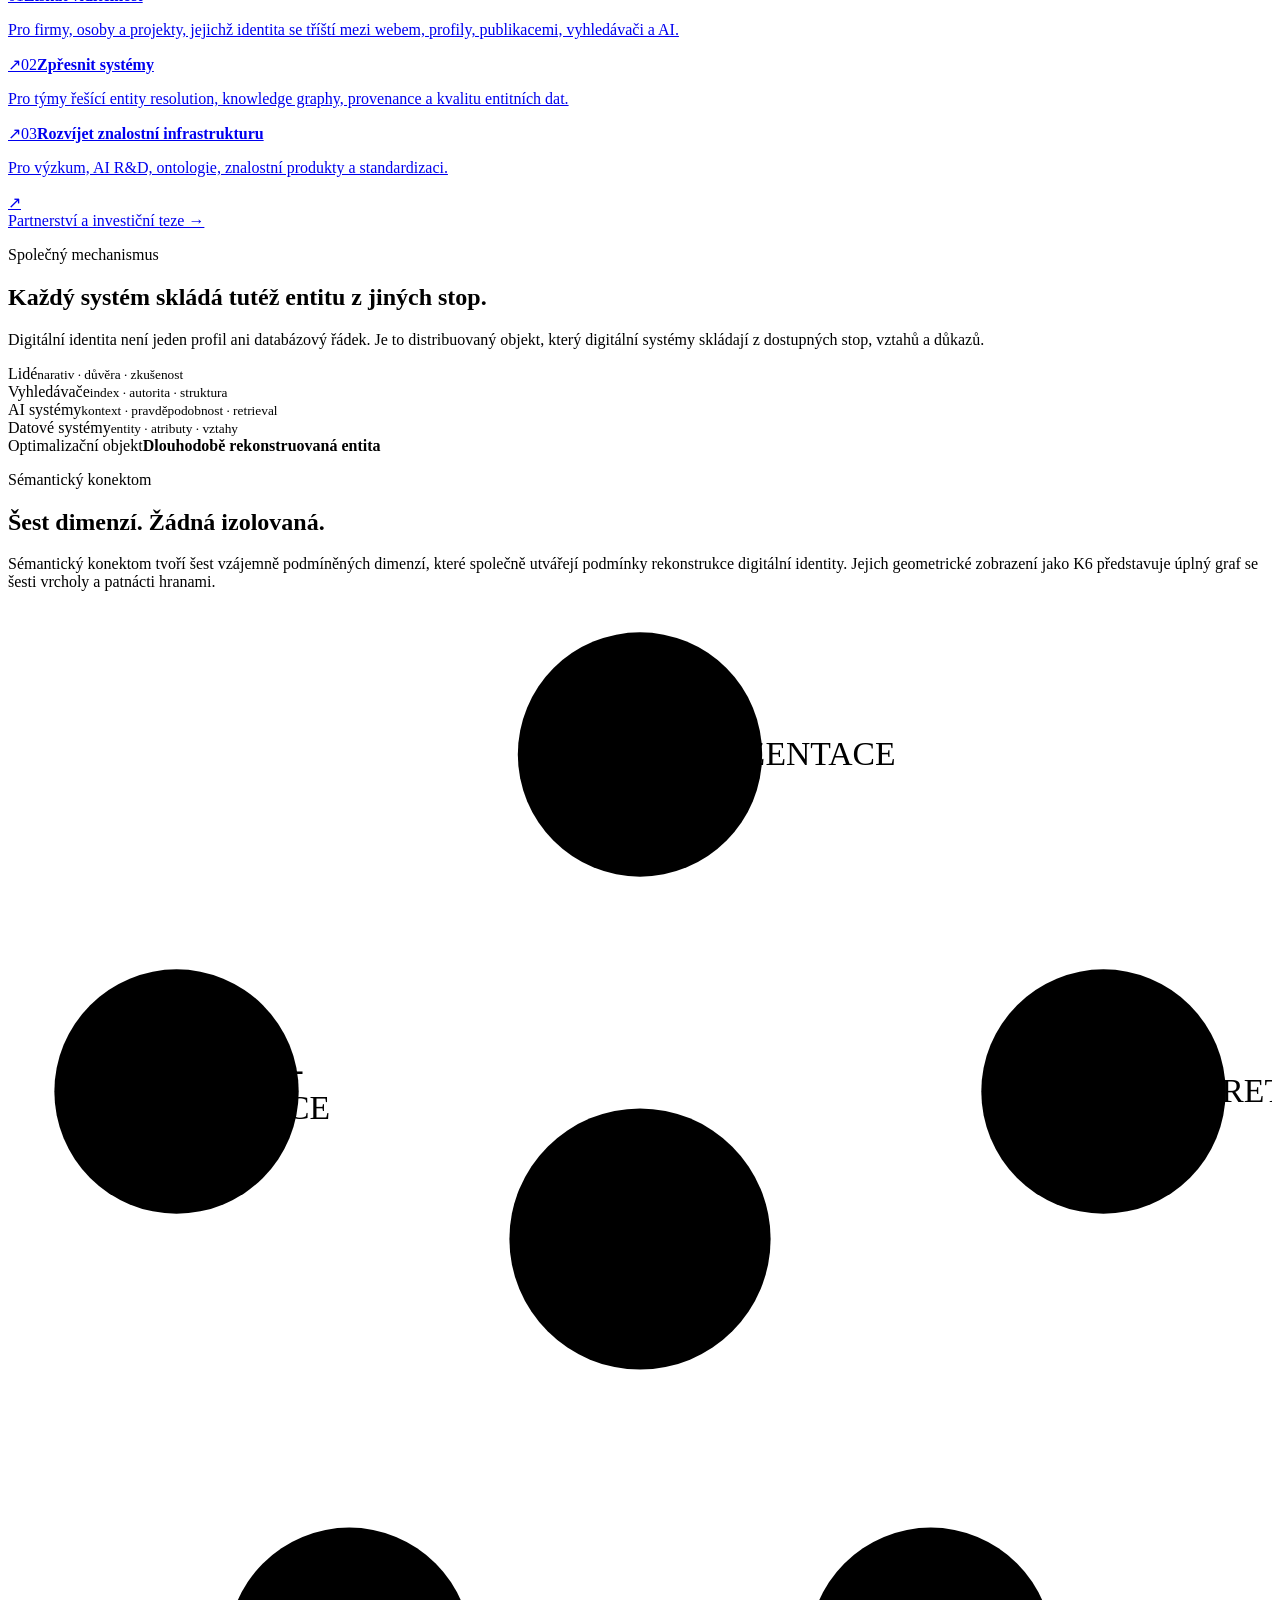
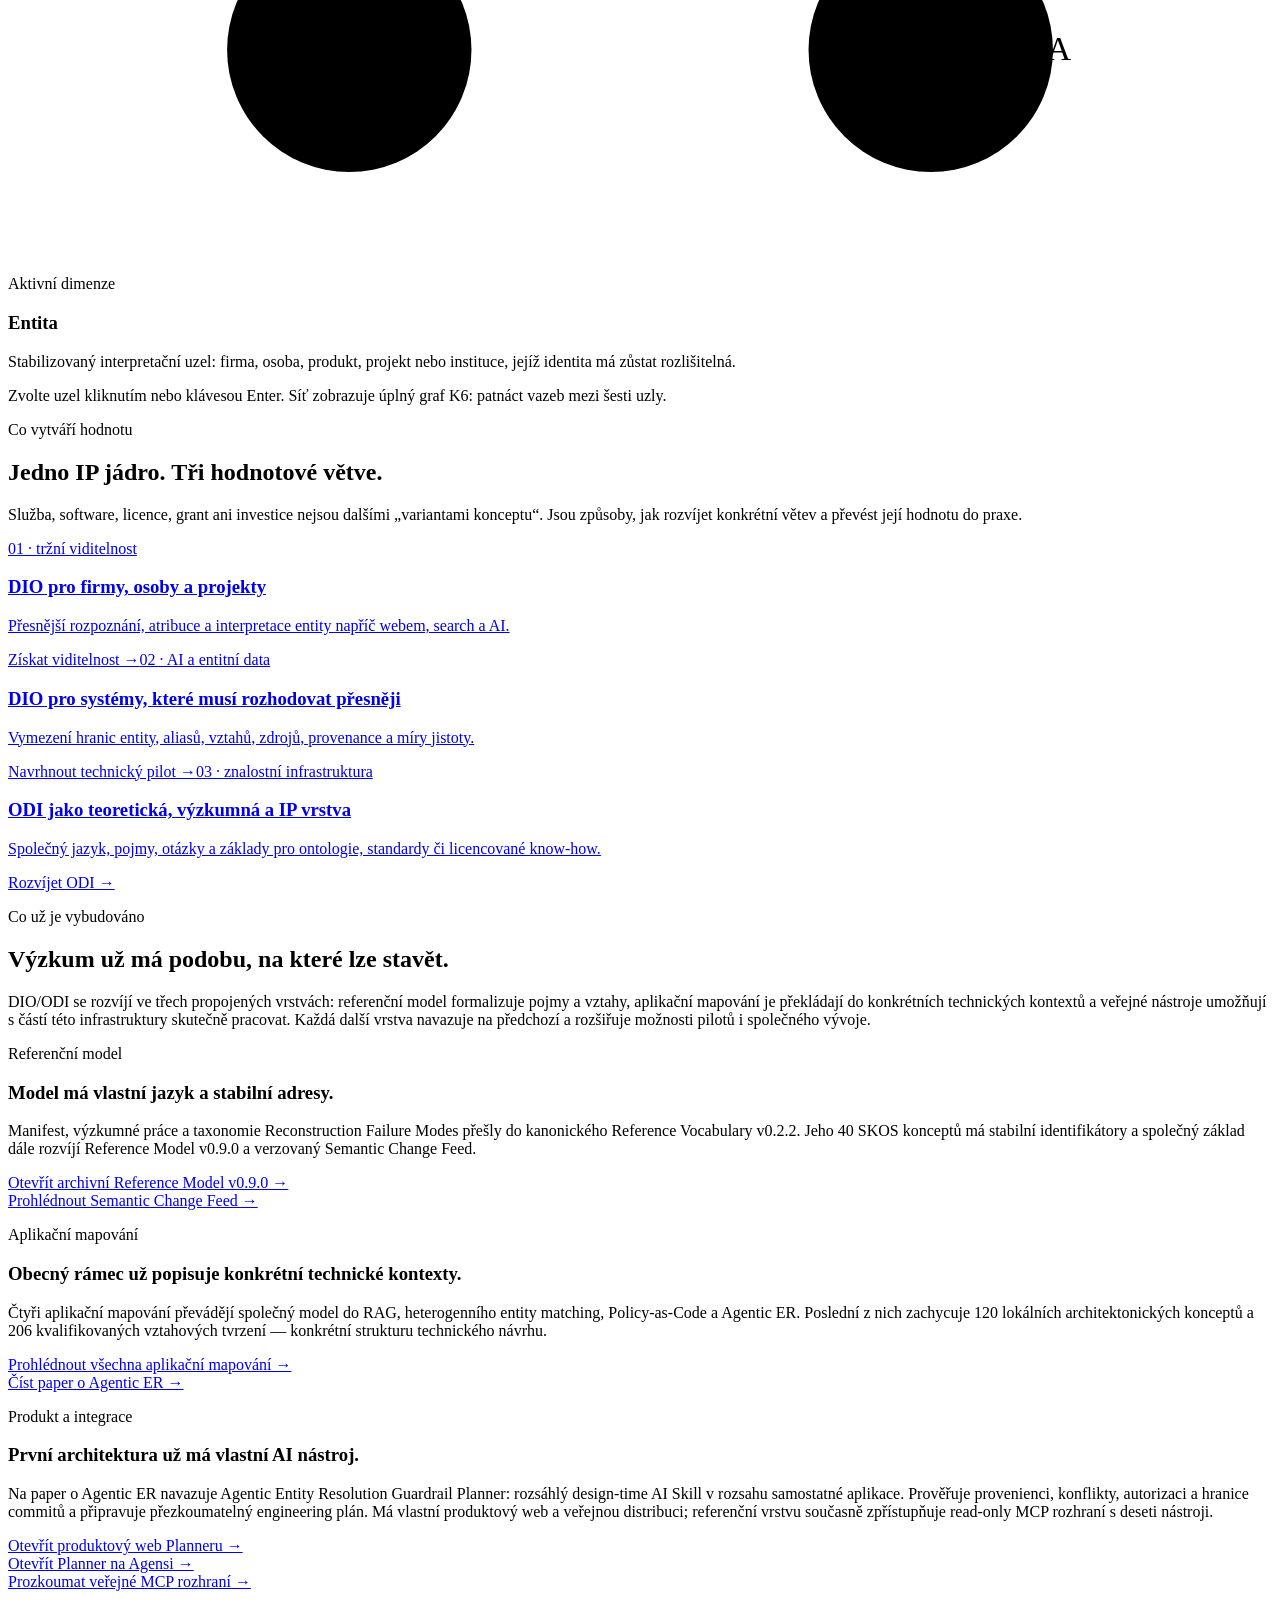
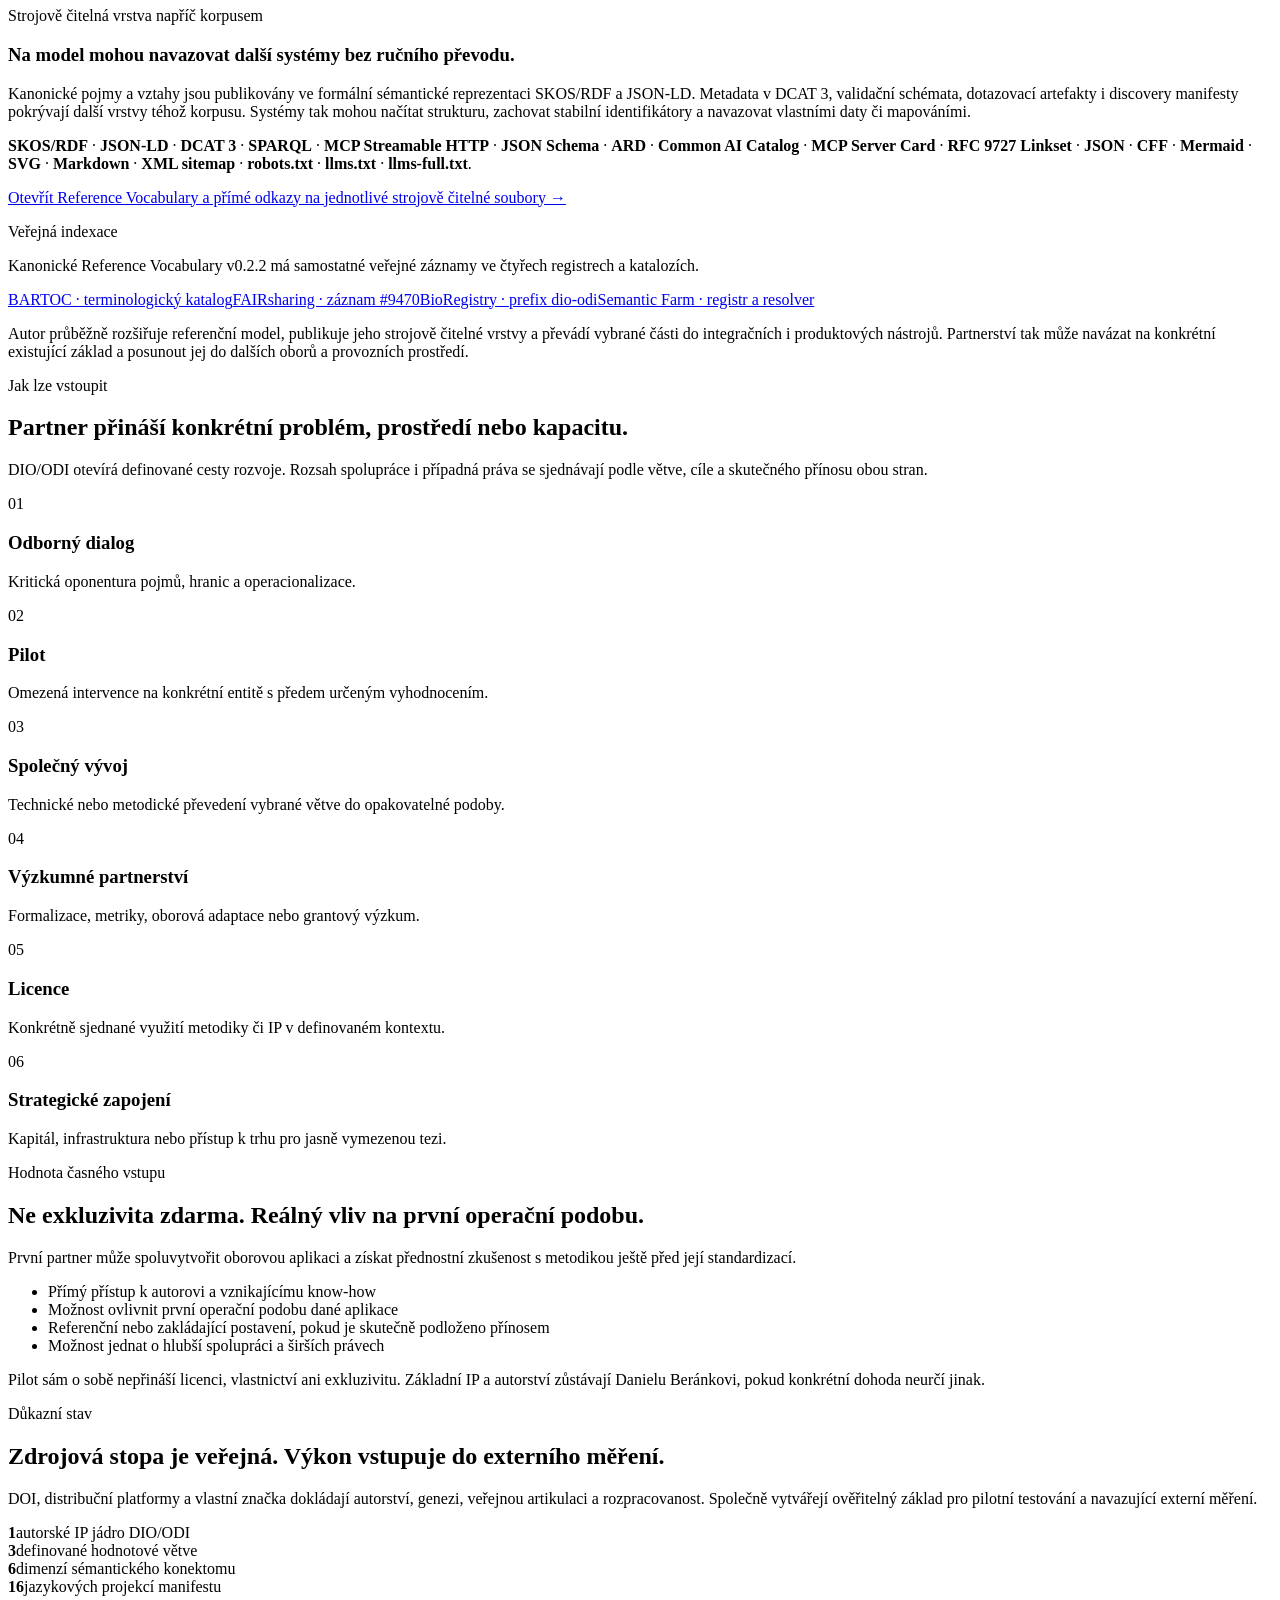
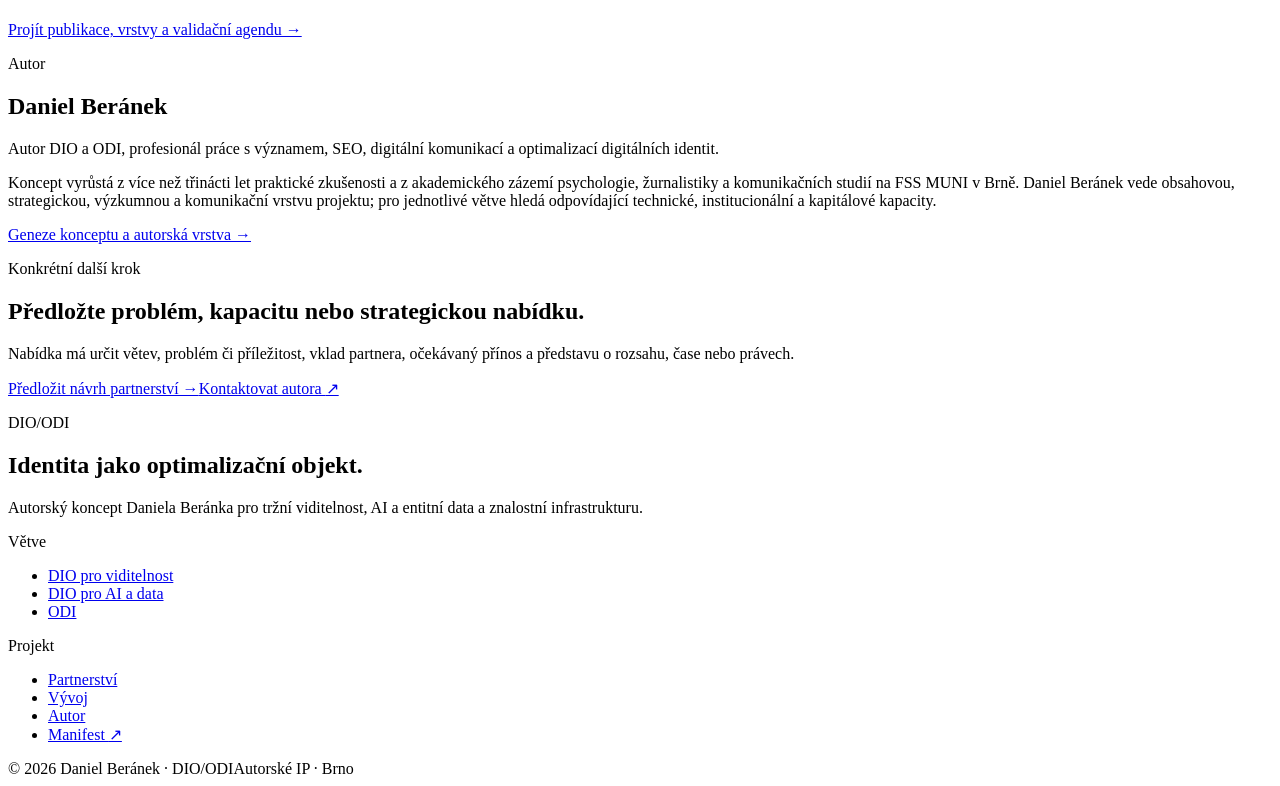
==== commit e5aa3fb4: "Reframe homepage around implementation progress" ====
--- a/index.html
+++ b/index.html
@@ -90,9 +90,22 @@
   <main id="obsah">
     <section class="hero"><div class="shell hero-grid"><div class="hero-copy"><p class="eyebrow">DIO/ODI · autorský koncept Daniela Beránka</p><h1>Novým objektem optimalizace není stránka. Je jím <span class="blue">entita.</span></h1><p class="lead">DIO pomáhá digitálním systémům správně poznat, spojit a popsat firmy, lidi, produkty a projekty. ODI k tomu poskytuje mapu vztahů a principů digitální identity.</p><div class="hero-actions"><a class="button button-secondary" href="/dio-odi-autorsky-koncept/partnerstvi/">Prozkoumat partnerství a investiční teze <span aria-hidden="true">→</span></a></div></div><div><p class="meta">Vyberte svou vstupní cestu</p><div class="entry-stack"><a class="entry-card" href="/dio-odi-autorsky-koncept/dio-viditelnost/"><span class="num">01</span><span><strong>Získat viditelnost</strong><p>Pro firmy, osoby a projekty, jejichž identita se tříští mezi webem, profily, publikacemi, vyhledávači a AI.</p></span><span class="arrow" aria-hidden="true">↗</span></a><a class="entry-card" href="/dio-odi-autorsky-koncept/dio-ai-data/"><span class="num">02</span><span><strong>Zpřesnit systémy</strong><p>Pro týmy řešící entity resolution, knowledge graphy, provenance a kvalitu entitních dat.</p></span><span class="arrow" aria-hidden="true">↗</span></a><a class="entry-card" href="/dio-odi-autorsky-koncept/odi/"><span class="num">03</span><span><strong>Rozvíjet znalostní infrastrukturu</strong><p>Pro výzkum, AI R&amp;D, ontologie, znalostní produkty a standardizaci.</p></span><span class="arrow" aria-hidden="true">↗</span></a></div><div class="hero-actions hero-actions-mobile"><a class="button button-secondary" href="/dio-odi-autorsky-koncept/partnerstvi/">Partnerství a investiční teze →</a></div></div></div></section>
     <section class="section section-dark"><div class="shell mechanism reveal"><div><p class="eyebrow">Společný mechanismus</p><h2>Každý systém skládá tutéž entitu z jiných stop.</h2><p class="lead">Digitální identita není jeden profil ani databázový řádek. Je to distribuovaný objekt, který digitální systémy skládají z dostupných stop, vztahů a důkazů.</p></div><div><div class="mechanism-path" aria-label="Média, která rekonstruují digitální identitu"><div class="mechanism-row"><span class="dot"></span><span>Lidé</span><small>narativ · důvěra · zkušenost</small></div><div class="mechanism-row"><span class="dot"></span><span>Vyhledávače</span><small>index · autorita · struktura</small></div><div class="mechanism-row"><span class="dot"></span><span>AI systémy</span><small>kontext · pravděpodobnost · retrieval</small></div><div class="mechanism-row"><span class="dot"></span><span>Datové systémy</span><small>entity · atributy · vztahy</small></div></div><div class="mechanism-result"><span class="meta">Optimalizační objekt</span><strong>Dlouhodobě rekonstruovaná entita</strong></div></div></div></section>
-    <section class="section section-dark rule-top" id="k6"><div class="shell"><div class="section-head reveal"><div><p class="eyebrow">Sémantický konektom</p><h2>Šest dimenzí. Žádná izolovaná.</h2></div><p>Sémantický konektom tvoří šest vzájemně podmíněných dimenzí, které společně utvářejí podmínky rekonstrukce digitální identity. Jejich geometrické zobrazení jako K6 představuje úplný graf se šesti vrcholy a patnácti hranami.</p></div><div class="k6-layout reveal"><div class="k6-stage"><svg class="k6-graph" viewBox="0 0 600 600" role="group" aria-label="K6 – úplný graf šesti dimenzí digitální identity"><g aria-hidden="true"><line class="k6-edge" x1="300" y1="300" x2="300" y2="70"/><line class="k6-edge" x1="300" y1="300" x2="520" y2="230"/><line class="k6-edge" x1="300" y1="300" x2="438" y2="495"/><line class="k6-edge" x1="300" y1="300" x2="162" y2="495"/><line class="k6-edge" x1="300" y1="300" x2="80" y2="230"/><line class="k6-edge" x1="300" y1="70" x2="520" y2="230"/><line class="k6-edge" x1="300" y1="70" x2="438" y2="495"/><line class="k6-edge" x1="300" y1="70" x2="162" y2="495"/><line class="k6-edge" x1="300" y1="70" x2="80" y2="230"/><line class="k6-edge" x1="520" y1="230" x2="438" y2="495"/><line class="k6-edge" x1="520" y1="230" x2="162" y2="495"/><line class="k6-edge" x1="520" y1="230" x2="80" y2="230"/><line class="k6-edge" x1="438" y1="495" x2="162" y2="495"/><line class="k6-edge" x1="438" y1="495" x2="80" y2="230"/><line class="k6-edge" x1="162" y1="495" x2="80" y2="230"/></g><g class="k6-point is-active" data-k6="entity" tabindex="0" role="button" aria-label="Entita"><circle cx="300" cy="300" r="62"/><text x="300" y="306">ENTITA</text></g><g class="k6-point" data-k6="representation" tabindex="0" role="button" aria-label="Reprezentace"><circle cx="300" cy="70" r="58"/><text x="300" y="75">REPREZENTACE</text></g><g class="k6-point" data-k6="interpretation" tabindex="0" role="button" aria-label="Interpretace"><circle cx="520" cy="230" r="58"/><text x="520" y="235">INTERPRETACE</text></g><g class="k6-point" data-k6="trust" tabindex="0" role="button" aria-label="Důvěra"><circle cx="438" cy="495" r="58"/><text x="438" y="500">DŮVĚRA</text></g><g class="k6-point" data-k6="relationship" tabindex="0" role="button" aria-label="Vztah"><circle cx="162" cy="495" r="58"/><text x="162" y="500">VZTAH</text></g><g class="k6-point" data-k6="reconstruction" tabindex="0" role="button" aria-label="Rekonstrukce"><circle cx="80" cy="230" r="58"/><text x="80" y="225"><tspan x="80">REKON-</tspan><tspan x="80" dy="18">STRUKCE</tspan></text></g></svg></div><div class="k6-panel" aria-live="polite"><span class="meta">Aktivní dimenze</span><h3 data-k6-title>Entita</h3><p data-k6-copy>Stabilizovaný interpretační uzel: firma, osoba, produkt, projekt nebo instituce, jejíž identita má zůstat rozlišitelná.</p><p class="k6-note">Zvolte uzel kliknutím nebo klávesou Enter. Síť zobrazuje úplný graf K6: patnáct vazeb mezi šesti uzly.</p></div></div></div></section>
+    <section class="section section-dark" id="k6"><div class="shell"><div class="section-head reveal"><div><p class="eyebrow">Sémantický konektom</p><h2>Šest dimenzí. Žádná izolovaná.</h2></div><p>Sémantický konektom tvoří šest vzájemně podmíněných dimenzí, které společně utvářejí podmínky rekonstrukce digitální identity. Jejich geometrické zobrazení jako K6 představuje úplný graf se šesti vrcholy a patnácti hranami.</p></div><div class="k6-layout reveal"><div class="k6-stage"><svg class="k6-graph" viewBox="0 0 600 600" role="group" aria-label="K6 – úplný graf šesti dimenzí digitální identity"><g aria-hidden="true"><line class="k6-edge" x1="300" y1="300" x2="300" y2="70"/><line class="k6-edge" x1="300" y1="300" x2="520" y2="230"/><line class="k6-edge" x1="300" y1="300" x2="438" y2="495"/><line class="k6-edge" x1="300" y1="300" x2="162" y2="495"/><line class="k6-edge" x1="300" y1="300" x2="80" y2="230"/><line class="k6-edge" x1="300" y1="70" x2="520" y2="230"/><line class="k6-edge" x1="300" y1="70" x2="438" y2="495"/><line class="k6-edge" x1="300" y1="70" x2="162" y2="495"/><line class="k6-edge" x1="300" y1="70" x2="80" y2="230"/><line class="k6-edge" x1="520" y1="230" x2="438" y2="495"/><line class="k6-edge" x1="520" y1="230" x2="162" y2="495"/><line class="k6-edge" x1="520" y1="230" x2="80" y2="230"/><line class="k6-edge" x1="438" y1="495" x2="162" y2="495"/><line class="k6-edge" x1="438" y1="495" x2="80" y2="230"/><line class="k6-edge" x1="162" y1="495" x2="80" y2="230"/></g><g class="k6-point is-active" data-k6="entity" tabindex="0" role="button" aria-label="Entita"><circle cx="300" cy="300" r="62"/><text x="300" y="306">ENTITA</text></g><g class="k6-point" data-k6="representation" tabindex="0" role="button" aria-label="Reprezentace"><circle cx="300" cy="70" r="58"/><text x="300" y="75">REPREZENTACE</text></g><g class="k6-point" data-k6="interpretation" tabindex="0" role="button" aria-label="Interpretace"><circle cx="520" cy="230" r="58"/><text x="520" y="235">INTERPRETACE</text></g><g class="k6-point" data-k6="trust" tabindex="0" role="button" aria-label="Důvěra"><circle cx="438" cy="495" r="58"/><text x="438" y="500">DŮVĚRA</text></g><g class="k6-point" data-k6="relationship" tabindex="0" role="button" aria-label="Vztah"><circle cx="162" cy="495" r="58"/><text x="162" y="500">VZTAH</text></g><g class="k6-point" data-k6="reconstruction" tabindex="0" role="button" aria-label="Rekonstrukce"><circle cx="80" cy="230" r="58"/><text x="80" y="225"><tspan x="80">REKON-</tspan><tspan x="80" dy="18">STRUKCE</tspan></text></g></svg></div><div class="k6-panel" aria-live="polite"><span class="meta">Aktivní dimenze</span><h3 data-k6-title>Entita</h3><p data-k6-copy>Stabilizovaný interpretační uzel: firma, osoba, produkt, projekt nebo instituce, jejíž identita má zůstat rozlišitelná.</p><p class="k6-note">Zvolte uzel kliknutím nebo klávesou Enter. Síť zobrazuje úplný graf K6: patnáct vazeb mezi šesti uzly.</p></div></div></div></section>
     <section class="section"><div class="shell"><div class="section-head reveal"><div><p class="eyebrow">Co vytváří hodnotu</p><h2>Jedno IP jádro. Tři hodnotové větve.</h2></div><p>Služba, software, licence, grant ani investice nejsou dalšími „variantami konceptu“. Jsou způsoby, jak rozvíjet konkrétní větev a převést její hodnotu do praxe.</p></div><div class="grid-3 reveal"><a class="card card-link" href="/dio-odi-autorsky-koncept/dio-viditelnost/"><span class="meta">01 · tržní viditelnost</span><h3>DIO pro firmy, osoby a projekty</h3><p>Přesnější rozpoznání, atribuce a interpretace entity napříč webem, search a AI.</p><span class="card-end">Získat viditelnost →</span></a><a class="card card-link" href="/dio-odi-autorsky-koncept/dio-ai-data/"><span class="meta">02 · AI a entitní data</span><h3>DIO pro systémy, které musí rozhodovat přesněji</h3><p>Vymezení hranic entity, aliasů, vztahů, zdrojů, provenance a míry jistoty.</p><span class="card-end">Navrhnout technický pilot →</span></a><a class="card card-link" href="/dio-odi-autorsky-koncept/odi/"><span class="meta">03 · znalostní infrastruktura</span><h3>ODI jako teoretická, výzkumná a IP vrstva</h3><p>Společný jazyk, pojmy, otázky a základy pro ontologie, standardy či licencované know-how.</p><span class="card-end">Rozvíjet ODI →</span></a></div></div></section>
-    <section class="section section-white"><div class="shell"><div class="section-head reveal"><div><p class="eyebrow">Co již existuje</p><h2>Výzkumná a datová infrastruktura.</h2></div><p>Publikovaný výzkum má návaznou referenční a datovou vrstvu: kanonický slovník se stabilními identifikátory, odvozená aplikační mapování, verzovaná metadata a veřejné rozhraní pro AI agenty. Reference Vocabulary je zároveň evidováno ve čtyřech externích registrech a katalozích.</p></div><div class="status-grid reveal"><article class="status"><span class="status-label">Publikováno a doložitelné</span><h3>Výzkumný, referenční a datový základ</h3><p>Manifest, MVDIO, taxonomie Reconstruction Failure Modes, Reference Vocabulary v0.2.2 se 40 SKOS koncepty a archivní Reference Model v0.9.0. Referenční vrstvu rozvíjejí odvozená aplikační mapování a verzovaný Semantic Change Feed.</p><p><a class="text-link" href="https://doi.org/10.5281/zenodo.24085589" target="_blank" rel="noopener noreferrer">Otevřít archivní vydání Reference Model v0.9.0 →</a><br><a class="text-link" href="https://vocab.danielberanek.cz/semantic-change-feed/" target="_blank" rel="noopener noreferrer">Prohlédnout Semantic Change Feed →</a><br><a class="text-link" href="https://mcp.danielberanek.cz/mcp" target="_blank" rel="noopener noreferrer">DIO/ODI MCP v0.1.1 · veřejné read-only rozhraní →</a><br><a class="text-link" href="https://vocab.danielberanek.cz/research-genealogy/" target="_blank" rel="noopener noreferrer">Research Genealogy · zdrojově propojený registr →</a> · <a class="text-link" href="https://vocab.danielberanek.cz/research-genealogy/foundations/" target="_blank" rel="noopener noreferrer">Genealogical Foundations</a><br><a class="text-link" href="https://doi.org/10.5281/zenodo.24123229" target="_blank" rel="noopener noreferrer">MCP version DOI</a> · <a class="text-link" href="https://doi.org/10.5281/zenodo.24123228" target="_blank" rel="noopener noreferrer">Concept DOI</a></p><a class="text-link" href="/dio-odi-autorsky-koncept/dukazy/">Projít vývoj a důkazy →</a></article><article class="status status--pilot"><span class="status-label">První produktová aplikace</span><h3>Agentic ER: od návrhu k plánovacímu nástroji</h3><p>Paper na arXiv představuje návrh sémantického jističe pro Agentic ER. Navazuje na něj nyní publikovaný Agentic Entity Resolution Guardrail Planner — design-time Skill, který vytváří přezkoumatelný engineering plán. Neprovádí mutace ani neautorizuje produkční zápisy.</p><a class="text-link" href="https://arxiv.org/abs/2610.37407" target="_blank" rel="noopener noreferrer">Číst paper na arXiv →</a><br><a class="text-link" href="https://vocab.danielberanek.cz/mappings/agentic-er-architecture/" target="_blank" rel="noopener noreferrer">Agentic ER architecture mapping →</a><br><a class="text-link" href="https://apps.danielberanek.cz/agentic-entity-resolution-guardrail-planner/" target="_blank" rel="noopener noreferrer">Produktový web Planneru (EN) →</a><br><a class="text-link" href="https://www.agensi.io/r/DANIELBERANEK?to=/skills/agentic-entity-resolution-guardrail-planner" target="_blank" rel="noopener noreferrer">Distribuce na Agensi →</a></article><article class="status status--open"><span class="status-label">Otevřené možnosti</span><h3>Implementace, piloty a další aplikace</h3><p>Technický návrh pro Agentic ER je konkrétní začátek, nikoli výhradní směr. Další využití mohou vyrůstat z ostatních oblastí DIO/ODI.</p><a class="text-link" href="/dio-odi-autorsky-koncept/partnerstvi/">Prozkoumat partnerství →</a></article></div><div class="taxonomy-note reveal"><div><p class="meta">Strojově čitelná vrstva napříč korpusem</p><h3>Od kanonické terminologie po agentní rozhraní.</h3><p>DIO/ODI má strojově čitelnou vrstvu na mnoha úrovních výzkumného a aplikačního korpusu — od kanonických pojmů a sémantických vztahů přes aplikační mapování a provenienci až po verzovaná metadata, discovery manifesty a agentní rozhraní.</p><p>Reference Vocabulary obsahuje 40 SKOS konceptů se stabilními identifikátory. Čtyři aplikační mapování rozvíjejí jejich využití; Agentic ER architecture mapping zahrnuje 120 lokálních architektonických konceptů a 206 kvalifikovaných vztahových tvrzení.</p></div><div><p><strong>Sémantická reprezentace:</strong> SKOS/RDF · <a href="https://vocab.danielberanek.cz/vocabulary/dio-odi-skos.ttl">Turtle (.ttl)</a> · <a href="https://vocab.danielberanek.cz/vocabulary/dio-odi.jsonld">JSON-LD</a> · <a href="https://vocab.danielberanek.cz/vocabulary/dio-odi-dcat.ttl">DCAT 3</a>.</p><p><strong>Strukturovaná data a dokumentace:</strong> JSON · JSON Schema · <a href="https://github.com/dan-beranek/dio-odi-reference-model/blob/main/CITATION.cff" target="_blank" rel="noopener noreferrer">Citation File Format (CFF)</a> · Markdown (.md).</p><p><strong>Dotazování a vizualizace:</strong> SPARQL (.rq) · Mermaid (.mmd) · SVG.</p><p><strong>Discovery a agentní integrace:</strong> ARD JSON · Common AI Catalog JSON · MCP Server Card JSON · RFC 9727 Linkset JSON · MCP interface contract JSON · XML sitemap · robots.txt · MCP Streamable HTTP.</p><p><strong>Formáty externích registrů:</strong> Semantic Farm nabízí JSON, YAML, Turtle, JSON-LD a N3; BARTOC zpřístupňuje záznamy také v JSKOS/JSON, N-Triples a RDF/XML.</p><p><a class="text-link" href="https://vocab.danielberanek.cz/dio-odi/" target="_blank" rel="noopener noreferrer">Otevřít kanonický Reference Vocabulary — podstránku s přímými odkazy na strojově čitelné soubory ↗</a></p><p><strong>AI kontextové soubory:</strong> <a href="/dio-odi-autorsky-koncept/llms.txt">llms.txt</a> · <a href="/dio-odi-autorsky-koncept/llms-full.txt">llms-full.txt</a>.</p></div></div><div class="registry-note reveal"><div><p class="meta">Externí registry a katalogy</p><p>Reference Vocabulary v0.2.2 má čtyři samostatné veřejné záznamy v externích registrech a katalozích.</p></div><div class="source-links"><a href="https://bartoc.org/en/node/21188" target="_blank" rel="noopener noreferrer">BARTOC · terminologický katalog</a><a href="https://fairsharing.org/9470" target="_blank" rel="noopener noreferrer">FAIRsharing · záznam #9470</a><a href="https://bioregistry.io/registry/dio-odi" target="_blank" rel="noopener noreferrer">BioRegistry · prefix dio-odi</a><a href="https://semantic.farm/registry/dio-odi" target="_blank" rel="noopener noreferrer">Semantic Farm · registr a resolver</a></div></div></div></section>
+    <section class="section"><div class="shell">
+      <div class="section-head reveal"><div><p class="eyebrow">Co už je vybudováno</p><h2>Výzkum už má podobu, na které lze stavět.</h2></div><p>DIO/ODI se rozvíjí ve třech propojených vrstvách: referenční model formalizuje pojmy a vztahy, aplikační mapování je překládají do konkrétních technických kontextů a veřejné nástroje umožňují s částí této infrastruktury skutečně pracovat. Každá další vrstva navazuje na předchozí a rozšiřuje možnosti pilotů i společného vývoje.</p></div>
+      <div class="status-grid reveal">
+        <article class="status"><span class="status-label">Referenční model</span><h3>Model má vlastní jazyk a stabilní adresy.</h3><p>Manifest, výzkumné práce a taxonomie Reconstruction Failure Modes přešly do kanonického Reference Vocabulary v0.2.2. Jeho 40 SKOS konceptů má stabilní identifikátory a společný základ dále rozvíjí Reference Model v0.9.0 a verzovaný Semantic Change Feed.</p><p><a class="text-link" href="https://doi.org/10.5281/zenodo.24085589" target="_blank" rel="noopener noreferrer">Otevřít archivní Reference Model v0.9.0 →</a><br><a class="text-link" href="https://vocab.danielberanek.cz/semantic-change-feed/" target="_blank" rel="noopener noreferrer">Prohlédnout Semantic Change Feed →</a></p></article>
+        <article class="status"><span class="status-label">Aplikační mapování</span><h3>Obecný rámec už popisuje konkrétní technické kontexty.</h3><p>Čtyři aplikační mapování převádějí společný model do RAG, heterogenního entity matching, Policy-as-Code a Agentic ER. Poslední z nich zachycuje 120 lokálních architektonických konceptů a 206 kvalifikovaných vztahových tvrzení — konkrétní strukturu technického návrhu.</p><p><a class="text-link" href="https://vocab.danielberanek.cz/mappings/" target="_blank" rel="noopener noreferrer">Prohlédnout všechna aplikační mapování →</a><br><a class="text-link" href="https://arxiv.org/abs/2610.37407" target="_blank" rel="noopener noreferrer">Číst paper o Agentic ER →</a></p></article>
+        <article class="status"><span class="status-label">Produkt a integrace</span><h3>První architektura už má vlastní AI nástroj.</h3><p>Na paper o Agentic ER navazuje Agentic Entity Resolution Guardrail Planner: rozsáhlý design-time AI Skill v rozsahu samostatné aplikace. Prověřuje provenienci, konflikty, autorizaci a hranice commitů a připravuje přezkoumatelný engineering plán. Má vlastní produktový web a veřejnou distribuci; referenční vrstvu současně zpřístupňuje read-only MCP rozhraní s deseti nástroji.</p><p><a class="text-link" href="https://apps.danielberanek.cz/agentic-entity-resolution-guardrail-planner/" target="_blank" rel="noopener noreferrer">Otevřít produktový web Planneru →</a><br><a class="text-link" href="https://www.agensi.io/r/DANIELBERANEK?to=/skills/agentic-entity-resolution-guardrail-planner" target="_blank" rel="noopener noreferrer">Otevřít Planner na Agensi →</a><br><a class="text-link" href="https://mcp.danielberanek.cz/mcp" target="_blank" rel="noopener noreferrer">Prozkoumat veřejné MCP rozhraní →</a></p></article>
+      </div>
+      <div class="taxonomy-note reveal">
+        <div><p class="meta">Strojově čitelná vrstva napříč korpusem</p><h3>Na model mohou navazovat další systémy bez ručního převodu.</h3><p>Kanonické pojmy a vztahy jsou publikovány ve formální sémantické reprezentaci SKOS/RDF a JSON-LD. Metadata v DCAT 3, validační schémata, dotazovací artefakty i discovery manifesty pokrývají další vrstvy téhož korpusu. Systémy tak mohou načítat strukturu, zachovat stabilní identifikátory a navazovat vlastními daty či mapováními.</p></div>
+        <div><p class="format-run"><strong>SKOS/RDF</strong> · <strong>JSON-LD</strong> · <strong>DCAT 3</strong> · <strong>SPARQL</strong> · <strong>MCP Streamable HTTP</strong> · <strong>JSON Schema</strong> · <strong>ARD</strong> · <strong>Common AI Catalog</strong> · <strong>MCP Server Card</strong> · <strong>RFC 9727 Linkset</strong> · <strong>JSON</strong> · <strong>CFF</strong> · <strong>Mermaid</strong> · <strong>SVG</strong> · <strong>Markdown</strong> · <strong>XML sitemap</strong> · <strong>robots.txt</strong> · <strong>llms.txt</strong> · <strong>llms-full.txt</strong>.</p><p><a class="text-link" href="https://vocab.danielberanek.cz/dio-odi/" target="_blank" rel="noopener noreferrer">Otevřít Reference Vocabulary a přímé odkazy na jednotlivé strojově čitelné soubory →</a></p></div>
+      </div>
+      <div class="registry-note reveal"><div><p class="meta">Veřejná indexace</p><p>Kanonické Reference Vocabulary v0.2.2 má samostatné veřejné záznamy ve čtyřech registrech a katalozích.</p></div><div class="source-links"><a href="https://bartoc.org/en/node/21188" target="_blank" rel="noopener noreferrer">BARTOC · terminologický katalog</a><a href="https://fairsharing.org/9470" target="_blank" rel="noopener noreferrer">FAIRsharing · záznam #9470</a><a href="https://bioregistry.io/registry/dio-odi" target="_blank" rel="noopener noreferrer">BioRegistry · prefix dio-odi</a><a href="https://semantic.farm/registry/dio-odi" target="_blank" rel="noopener noreferrer">Semantic Farm · registr a resolver</a></div></div>
+      <p class="development-note">Autor průběžně rozšiřuje referenční model, publikuje jeho strojově čitelné vrstvy a převádí vybrané části do integračních i produktových nástrojů. Partnerství tak může navázat na konkrétní existující základ a posunout jej do dalších oborů a provozních prostředí.</p>
+    </div></section>
     <section class="section section-dark"><div class="shell"><div class="section-head reveal"><div><p class="eyebrow">Jak lze vstoupit</p><h2>Partner přináší konkrétní problém, prostředí nebo kapacitu.</h2></div><p>DIO/ODI otevírá definované cesty rozvoje. Rozsah spolupráce i případná práva se sjednávají podle větve, cíle a skutečného přínosu obou stran.</p></div><div class="grid-3 reveal"><article class="card"><span class="meta">01</span><h3>Odborný dialog</h3><p>Kritická oponentura pojmů, hranic a operacionalizace.</p></article><article class="card"><span class="meta">02</span><h3>Pilot</h3><p>Omezená intervence na konkrétní entitě s předem určeným vyhodnocením.</p></article><article class="card"><span class="meta">03</span><h3>Společný vývoj</h3><p>Technické nebo metodické převedení vybrané větve do opakovatelné podoby.</p></article><article class="card"><span class="meta">04</span><h3>Výzkumné partnerství</h3><p>Formalizace, metriky, oborová adaptace nebo grantový výzkum.</p></article><article class="card"><span class="meta">05</span><h3>Licence</h3><p>Konkrétně sjednané využití metodiky či IP v definovaném kontextu.</p></article><article class="card"><span class="meta">06</span><h3>Strategické zapojení</h3><p>Kapitál, infrastruktura nebo přístup k trhu pro jasně vymezenou tezi.</p></article></div></div></section>
     <section class="section section-white"><div class="shell split reveal"><div><p class="eyebrow">Hodnota časného vstupu</p><h2>Ne exkluzivita zdarma. Reálný vliv na první operační podobu.</h2></div><div><p class="quote-line">První partner může spoluvytvořit oborovou aplikaci a získat přednostní zkušenost s metodikou ještě před její standardizací.</p><ul class="plain-list"><li>Přímý přístup k autorovi a vznikajícímu know-how</li><li>Možnost ovlivnit první operační podobu dané aplikace</li><li>Referenční nebo zakládající postavení, pokud je skutečně podloženo přínosem</li><li>Možnost jednat o hlubší spolupráci a širších právech</li></ul><p class="small">Pilot sám o sobě nepřináší licenci, vlastnictví ani exkluzivitu. Základní IP a autorství zůstávají Danielu Beránkovi, pokud konkrétní dohoda neurčí jinak.</p></div></div></section>
     <section class="section section-dark"><div class="shell"><div class="section-head reveal"><div><p class="eyebrow">Důkazní stav</p><h2>Zdrojová stopa je veřejná. Výkon vstupuje do externího měření.</h2></div><p>DOI, distribuční platformy a vlastní značka dokládají autorství, genezi, veřejnou artikulaci a rozpracovanost. Společně vytvářejí ověřitelný základ pro pilotní testování a navazující externí měření.</p></div><div class="proof-strip reveal"><div class="proof-item"><strong>1</strong><span>autorské IP jádro DIO/ODI</span></div><div class="proof-item"><strong>3</strong><span>definované hodnotové větve</span></div><div class="proof-item"><strong>6</strong><span>dimenzí sémantického konektomu</span></div><div class="proof-item"><strong>16</strong><span>jazykových projekcí manifestu</span></div></div><p style="margin-top:1.6rem"><a class="text-link" href="/dio-odi-autorsky-koncept/dukazy/">Projít publikace, vrstvy a validační agendu →</a></p></div></section>
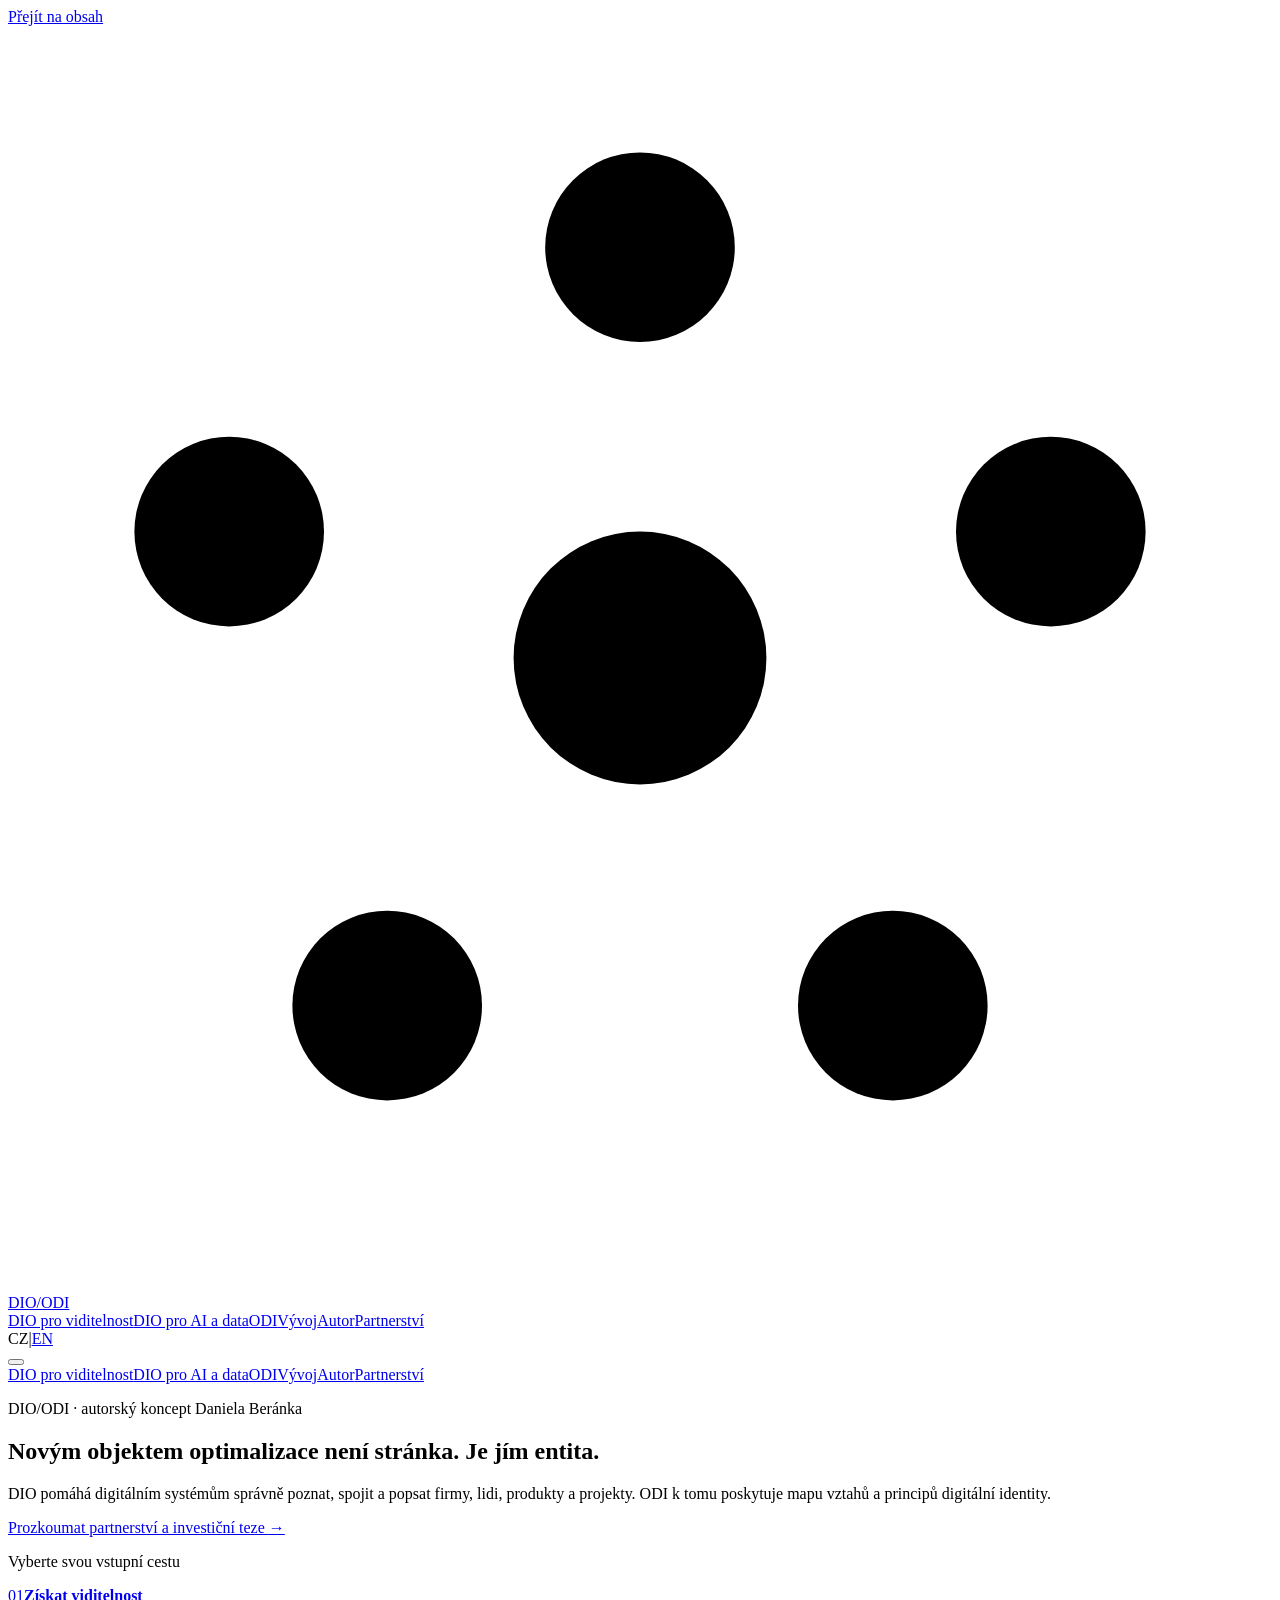
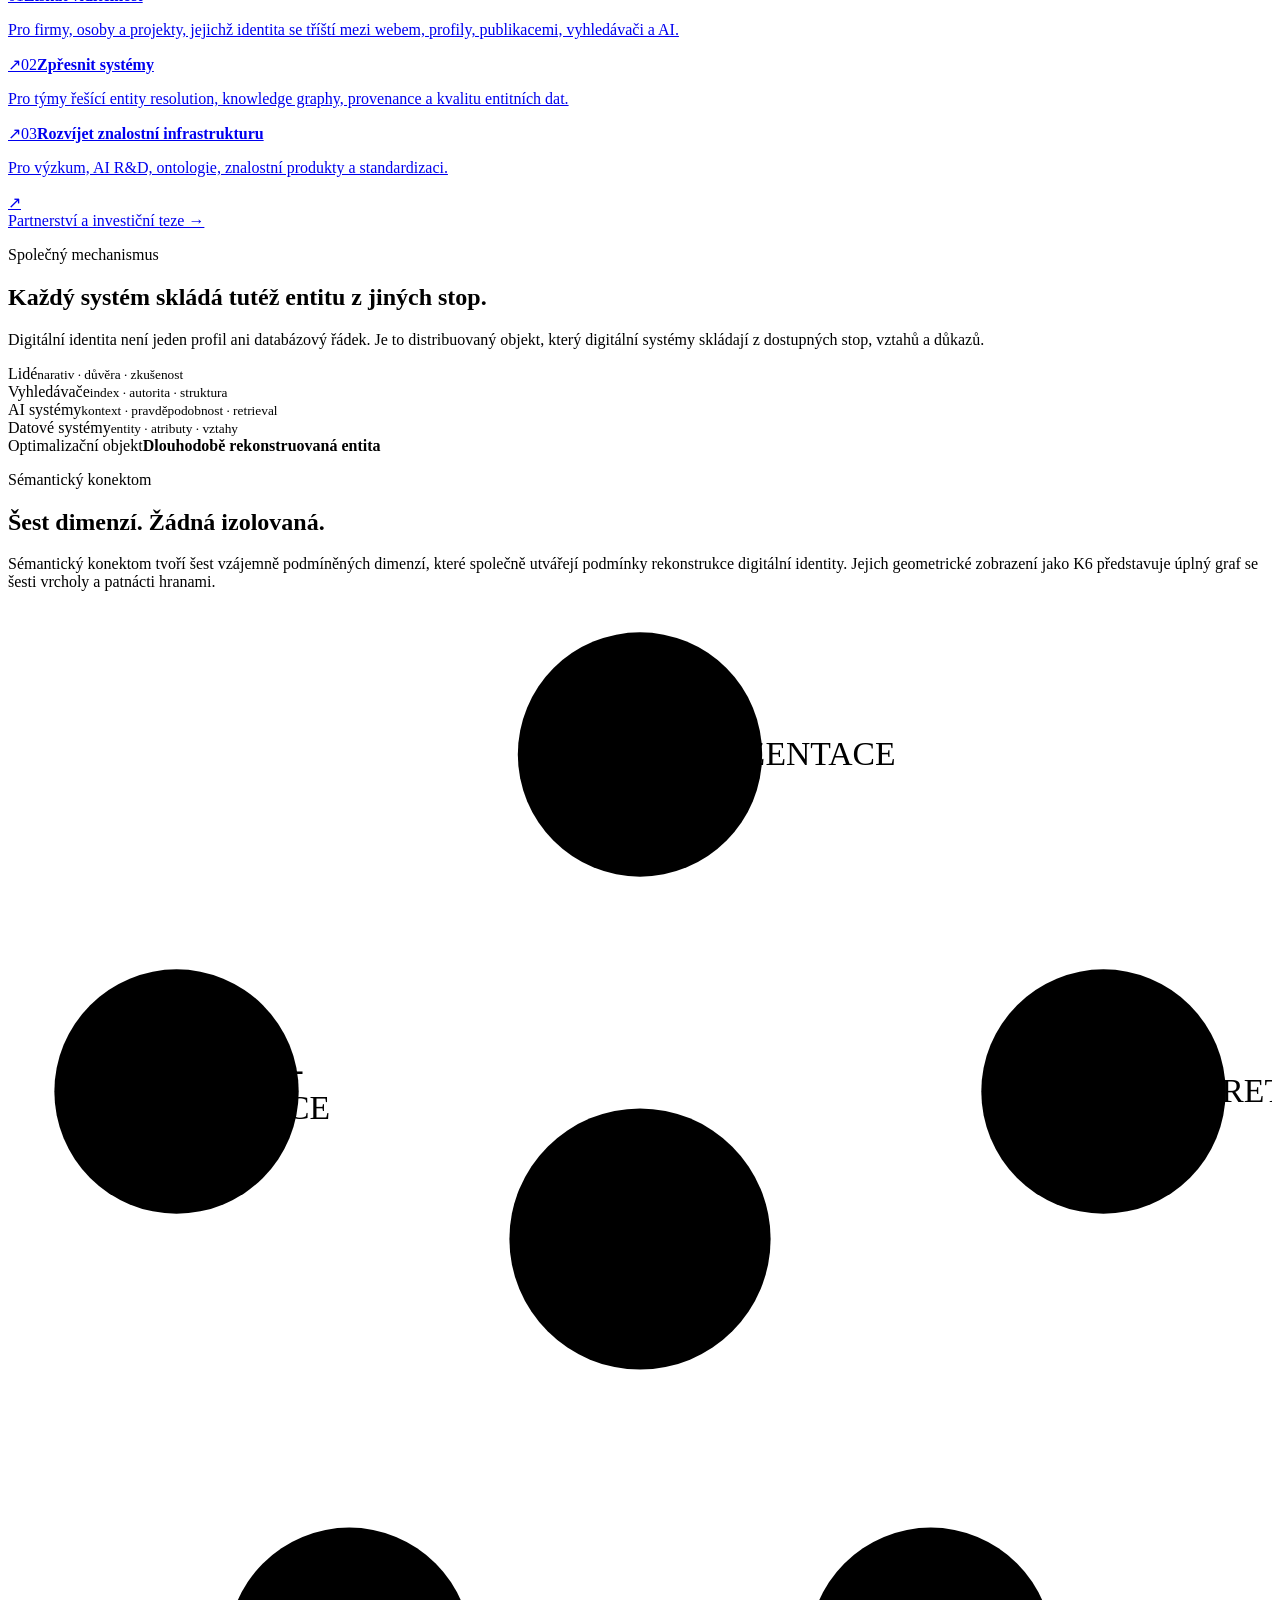
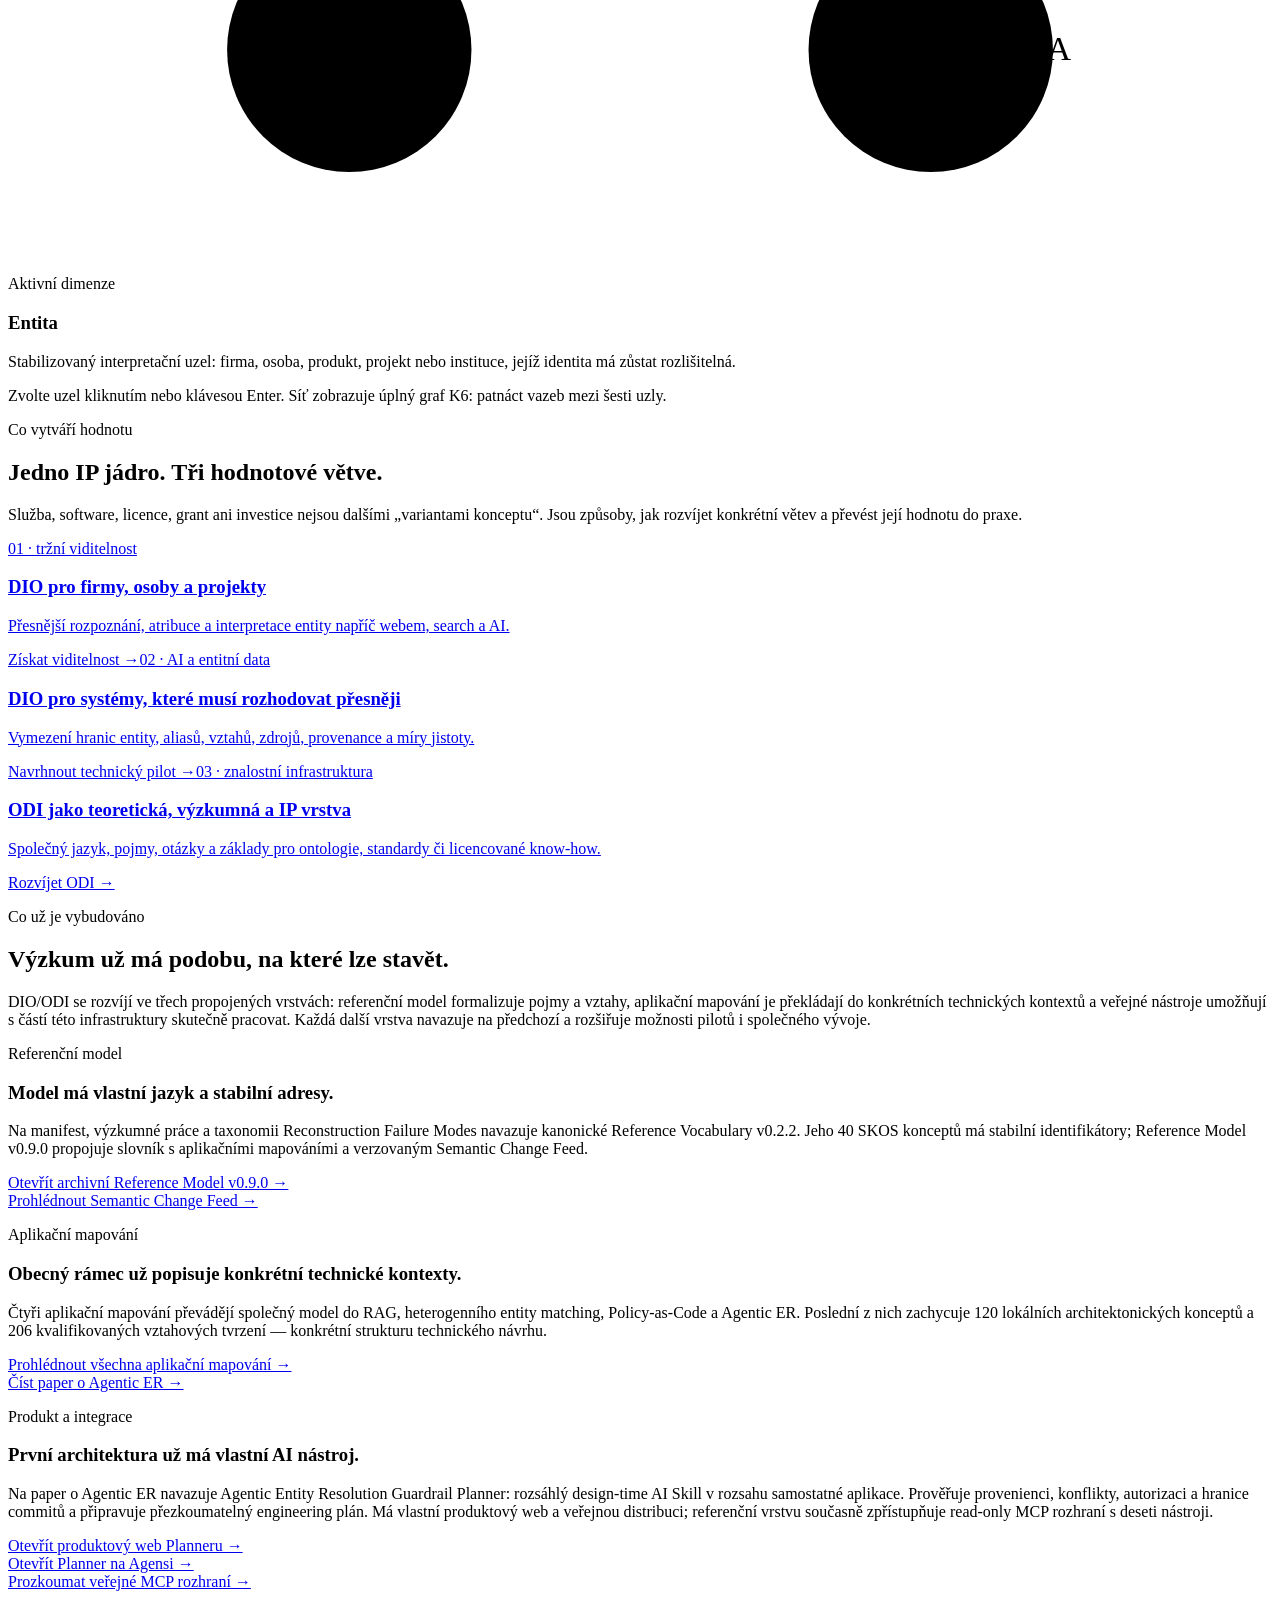
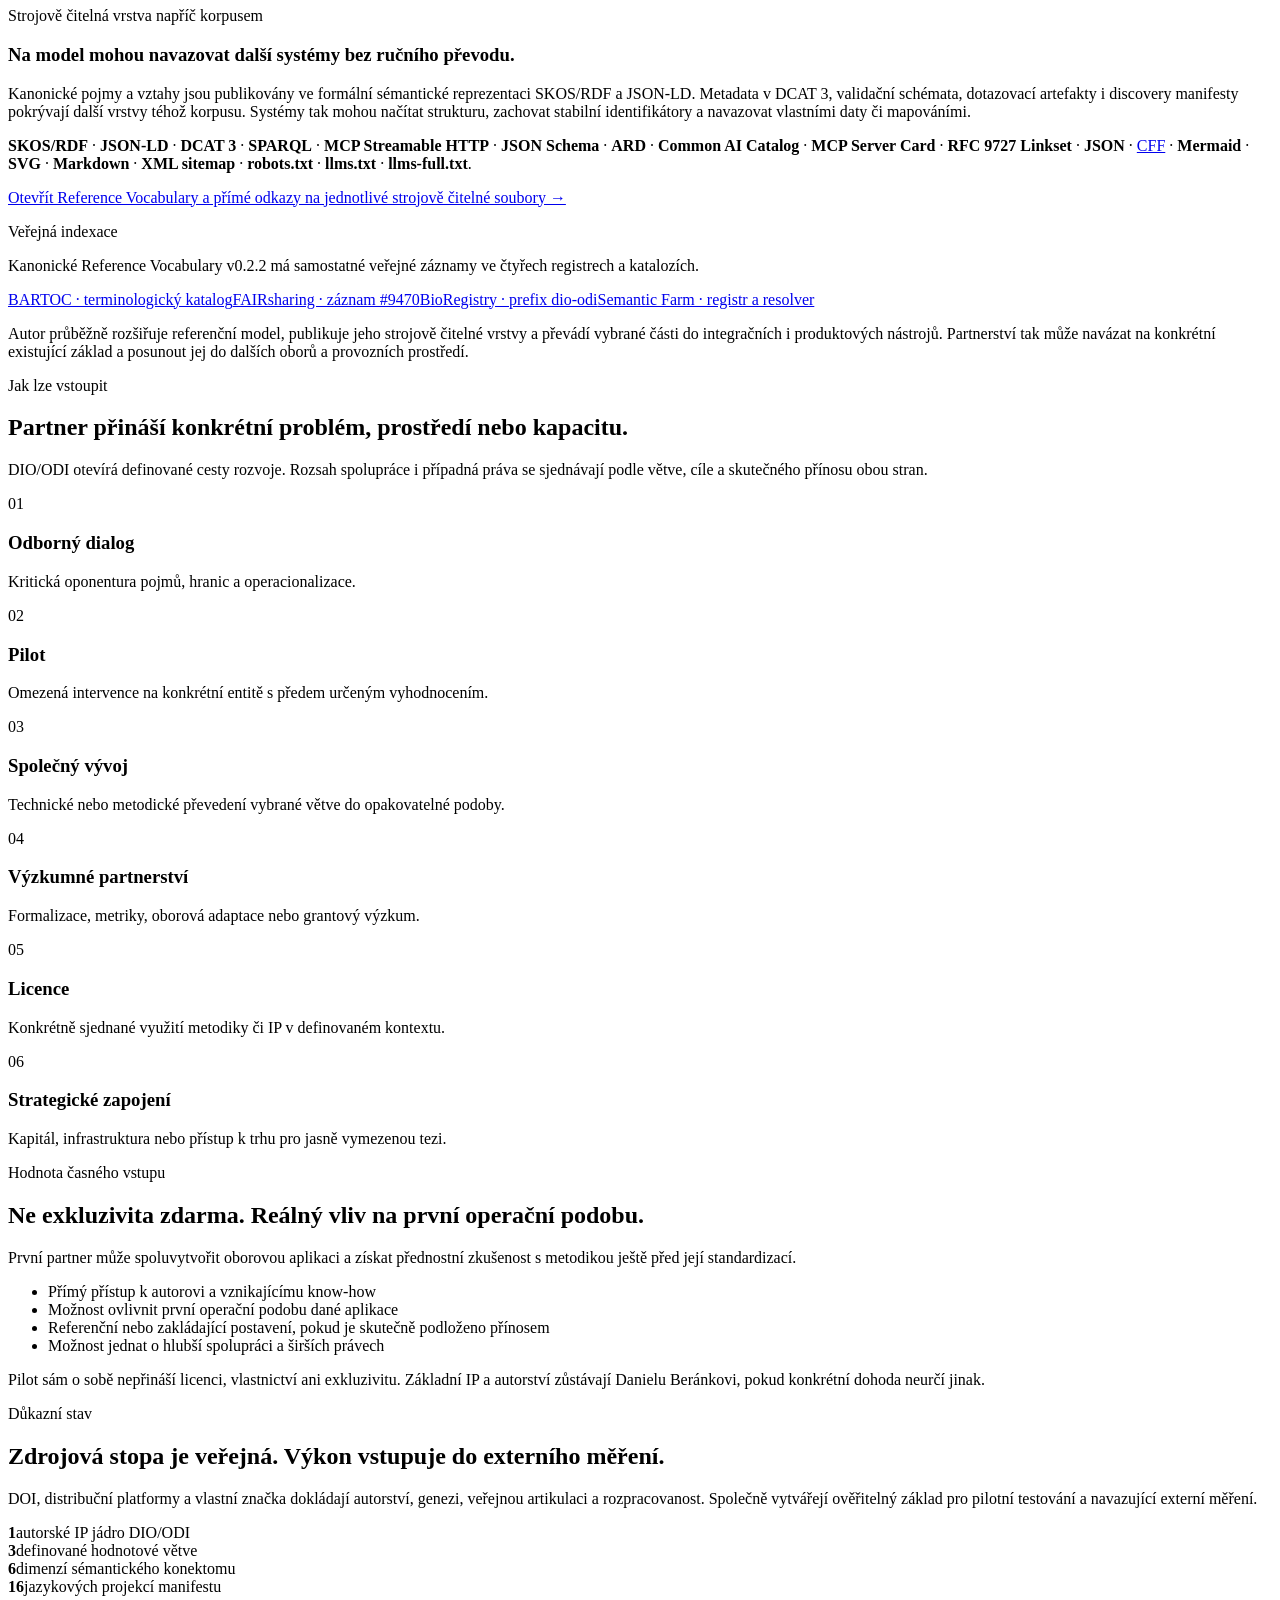
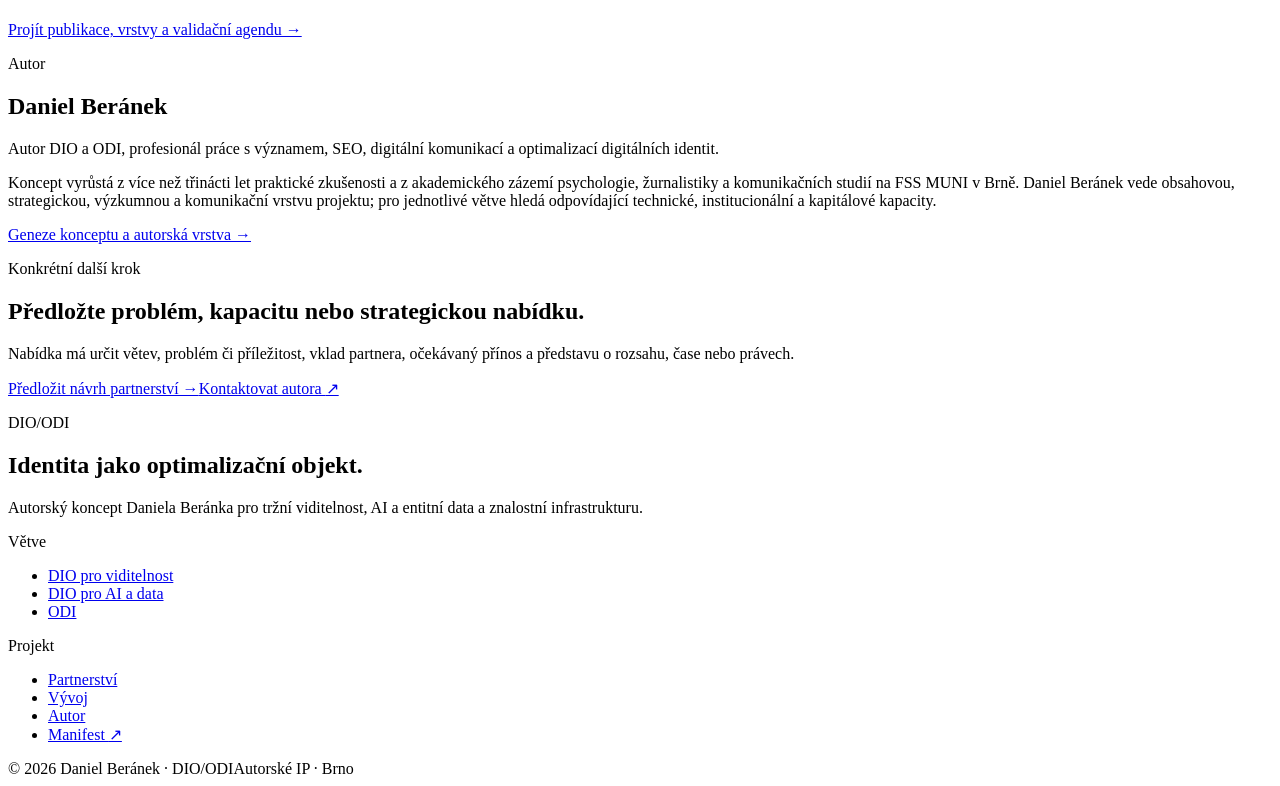
==== commit 43d17a15: "Refine reference-model copy and retain direct CFF link" ====
--- a/index.html
+++ b/index.html
@@ -95,13 +95,13 @@
     <section class="section"><div class="shell">
       <div class="section-head reveal"><div><p class="eyebrow">Co už je vybudováno</p><h2>Výzkum už má podobu, na které lze stavět.</h2></div><p>DIO/ODI se rozvíjí ve třech propojených vrstvách: referenční model formalizuje pojmy a vztahy, aplikační mapování je překládají do konkrétních technických kontextů a veřejné nástroje umožňují s částí této infrastruktury skutečně pracovat. Každá další vrstva navazuje na předchozí a rozšiřuje možnosti pilotů i společného vývoje.</p></div>
       <div class="status-grid reveal">
-        <article class="status"><span class="status-label">Referenční model</span><h3>Model má vlastní jazyk a stabilní adresy.</h3><p>Manifest, výzkumné práce a taxonomie Reconstruction Failure Modes přešly do kanonického Reference Vocabulary v0.2.2. Jeho 40 SKOS konceptů má stabilní identifikátory a společný základ dále rozvíjí Reference Model v0.9.0 a verzovaný Semantic Change Feed.</p><p><a class="text-link" href="https://doi.org/10.5281/zenodo.24085589" target="_blank" rel="noopener noreferrer">Otevřít archivní Reference Model v0.9.0 →</a><br><a class="text-link" href="https://vocab.danielberanek.cz/semantic-change-feed/" target="_blank" rel="noopener noreferrer">Prohlédnout Semantic Change Feed →</a></p></article>
+        <article class="status"><span class="status-label">Referenční model</span><h3>Model má vlastní jazyk a stabilní adresy.</h3><p>Na manifest, výzkumné práce a taxonomii Reconstruction Failure Modes navazuje kanonické Reference Vocabulary v0.2.2. Jeho 40 SKOS konceptů má stabilní identifikátory; Reference Model v0.9.0 propojuje slovník s aplikačními mapováními a verzovaným Semantic Change Feed.</p><p><a class="text-link" href="https://doi.org/10.5281/zenodo.24085589" target="_blank" rel="noopener noreferrer">Otevřít archivní Reference Model v0.9.0 →</a><br><a class="text-link" href="https://vocab.danielberanek.cz/semantic-change-feed/" target="_blank" rel="noopener noreferrer">Prohlédnout Semantic Change Feed →</a></p></article>
         <article class="status"><span class="status-label">Aplikační mapování</span><h3>Obecný rámec už popisuje konkrétní technické kontexty.</h3><p>Čtyři aplikační mapování převádějí společný model do RAG, heterogenního entity matching, Policy-as-Code a Agentic ER. Poslední z nich zachycuje 120 lokálních architektonických konceptů a 206 kvalifikovaných vztahových tvrzení — konkrétní strukturu technického návrhu.</p><p><a class="text-link" href="https://vocab.danielberanek.cz/mappings/" target="_blank" rel="noopener noreferrer">Prohlédnout všechna aplikační mapování →</a><br><a class="text-link" href="https://arxiv.org/abs/2610.37407" target="_blank" rel="noopener noreferrer">Číst paper o Agentic ER →</a></p></article>
         <article class="status"><span class="status-label">Produkt a integrace</span><h3>První architektura už má vlastní AI nástroj.</h3><p>Na paper o Agentic ER navazuje Agentic Entity Resolution Guardrail Planner: rozsáhlý design-time AI Skill v rozsahu samostatné aplikace. Prověřuje provenienci, konflikty, autorizaci a hranice commitů a připravuje přezkoumatelný engineering plán. Má vlastní produktový web a veřejnou distribuci; referenční vrstvu současně zpřístupňuje read-only MCP rozhraní s deseti nástroji.</p><p><a class="text-link" href="https://apps.danielberanek.cz/agentic-entity-resolution-guardrail-planner/" target="_blank" rel="noopener noreferrer">Otevřít produktový web Planneru →</a><br><a class="text-link" href="https://www.agensi.io/r/DANIELBERANEK?to=/skills/agentic-entity-resolution-guardrail-planner" target="_blank" rel="noopener noreferrer">Otevřít Planner na Agensi →</a><br><a class="text-link" href="https://mcp.danielberanek.cz/mcp" target="_blank" rel="noopener noreferrer">Prozkoumat veřejné MCP rozhraní →</a></p></article>
       </div>
       <div class="taxonomy-note reveal">
         <div><p class="meta">Strojově čitelná vrstva napříč korpusem</p><h3>Na model mohou navazovat další systémy bez ručního převodu.</h3><p>Kanonické pojmy a vztahy jsou publikovány ve formální sémantické reprezentaci SKOS/RDF a JSON-LD. Metadata v DCAT 3, validační schémata, dotazovací artefakty i discovery manifesty pokrývají další vrstvy téhož korpusu. Systémy tak mohou načítat strukturu, zachovat stabilní identifikátory a navazovat vlastními daty či mapováními.</p></div>
-        <div><p class="format-run"><strong>SKOS/RDF</strong> · <strong>JSON-LD</strong> · <strong>DCAT 3</strong> · <strong>SPARQL</strong> · <strong>MCP Streamable HTTP</strong> · <strong>JSON Schema</strong> · <strong>ARD</strong> · <strong>Common AI Catalog</strong> · <strong>MCP Server Card</strong> · <strong>RFC 9727 Linkset</strong> · <strong>JSON</strong> · <strong>CFF</strong> · <strong>Mermaid</strong> · <strong>SVG</strong> · <strong>Markdown</strong> · <strong>XML sitemap</strong> · <strong>robots.txt</strong> · <strong>llms.txt</strong> · <strong>llms-full.txt</strong>.</p><p><a class="text-link" href="https://vocab.danielberanek.cz/dio-odi/" target="_blank" rel="noopener noreferrer">Otevřít Reference Vocabulary a přímé odkazy na jednotlivé strojově čitelné soubory →</a></p></div>
+        <div><p class="format-run"><strong>SKOS/RDF</strong> · <strong>JSON-LD</strong> · <strong>DCAT 3</strong> · <strong>SPARQL</strong> · <strong>MCP Streamable HTTP</strong> · <strong>JSON Schema</strong> · <strong>ARD</strong> · <strong>Common AI Catalog</strong> · <strong>MCP Server Card</strong> · <strong>RFC 9727 Linkset</strong> · <strong>JSON</strong> · <a href="https://github.com/dan-beranek/dio-odi-reference-model/blob/main/CITATION.cff" target="_blank" rel="noopener noreferrer">CFF</a> · <strong>Mermaid</strong> · <strong>SVG</strong> · <strong>Markdown</strong> · <strong>XML sitemap</strong> · <strong>robots.txt</strong> · <strong>llms.txt</strong> · <strong>llms-full.txt</strong>.</p><p><a class="text-link" href="https://vocab.danielberanek.cz/dio-odi/" target="_blank" rel="noopener noreferrer">Otevřít Reference Vocabulary a přímé odkazy na jednotlivé strojově čitelné soubory →</a></p></div>
       </div>
       <div class="registry-note reveal"><div><p class="meta">Veřejná indexace</p><p>Kanonické Reference Vocabulary v0.2.2 má samostatné veřejné záznamy ve čtyřech registrech a katalozích.</p></div><div class="source-links"><a href="https://bartoc.org/en/node/21188" target="_blank" rel="noopener noreferrer">BARTOC · terminologický katalog</a><a href="https://fairsharing.org/9470" target="_blank" rel="noopener noreferrer">FAIRsharing · záznam #9470</a><a href="https://bioregistry.io/registry/dio-odi" target="_blank" rel="noopener noreferrer">BioRegistry · prefix dio-odi</a><a href="https://semantic.farm/registry/dio-odi" target="_blank" rel="noopener noreferrer">Semantic Farm · registr a resolver</a></div></div>
       <p class="development-note">Autor průběžně rozšiřuje referenční model, publikuje jeho strojově čitelné vrstvy a převádí vybrané části do integračních i produktových nástrojů. Partnerství tak může navázat na konkrétní existující základ a posunout jej do dalších oborů a provozních prostředí.</p>
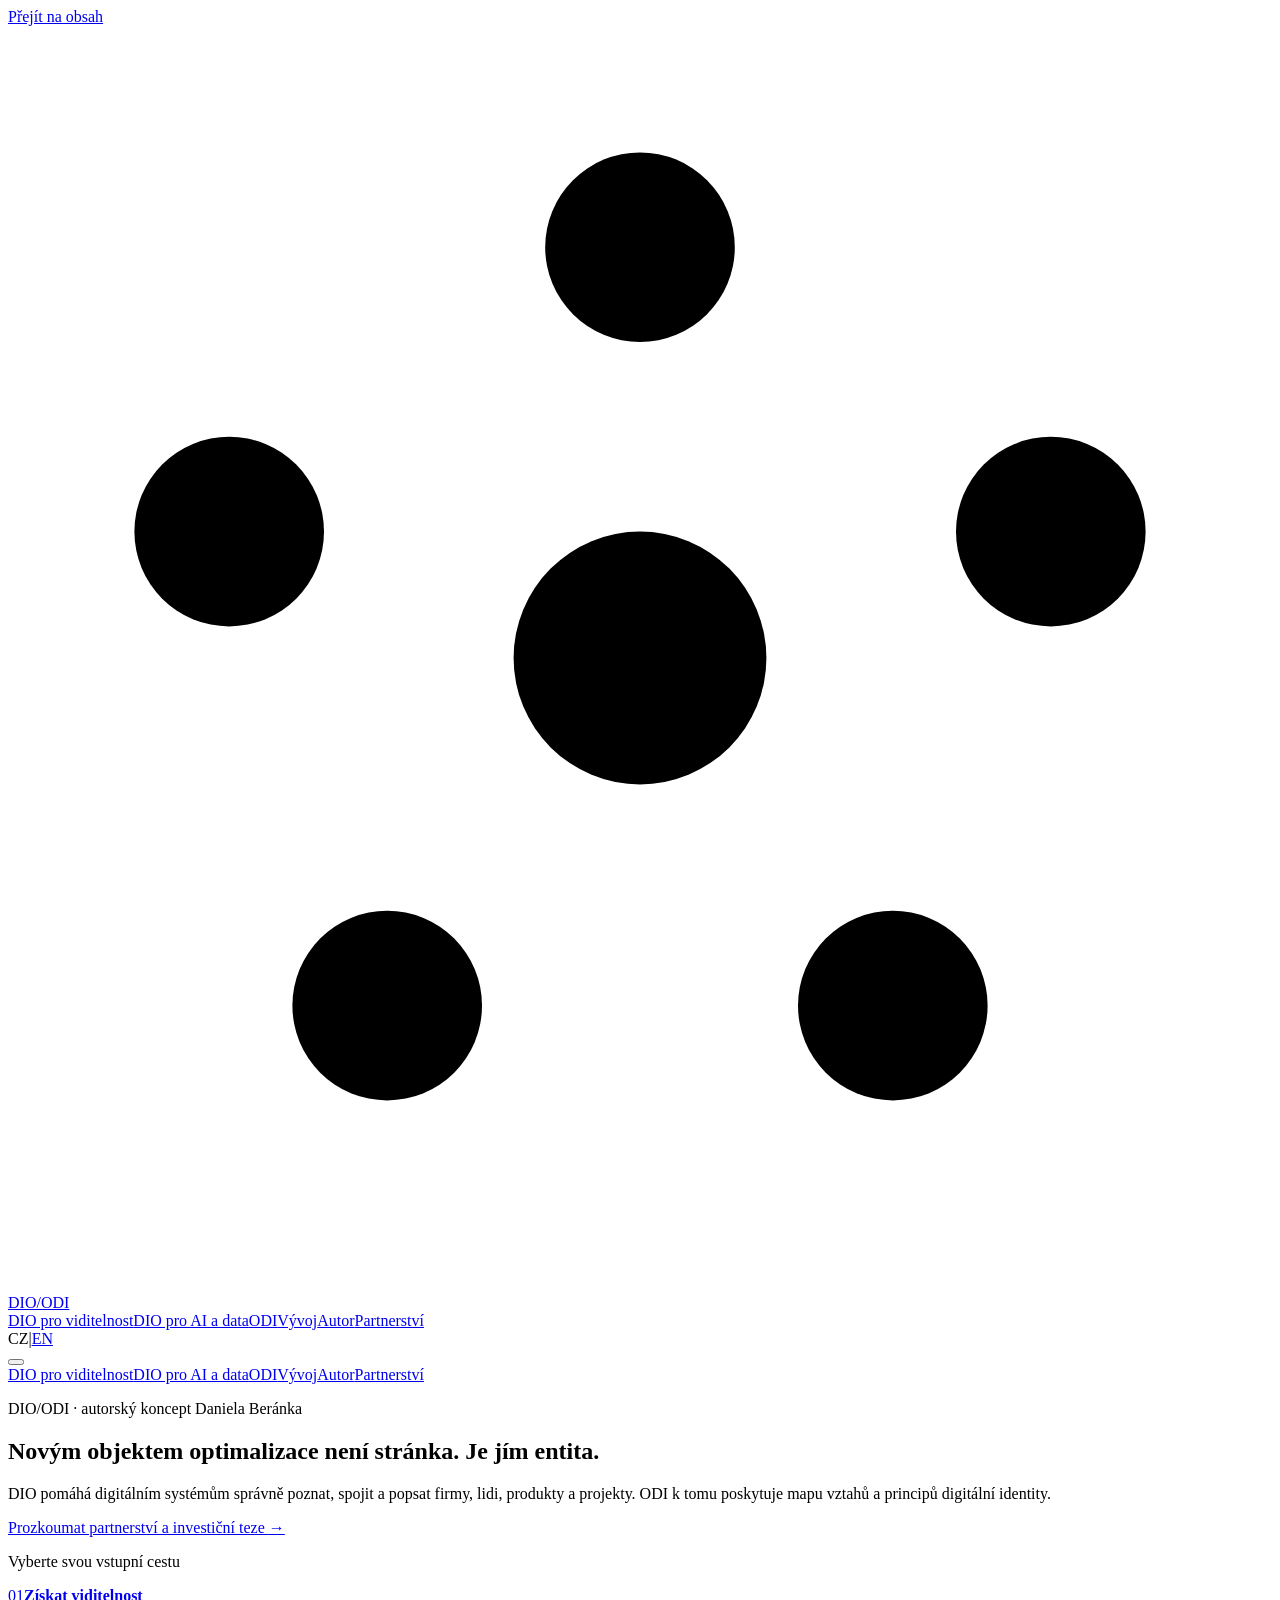
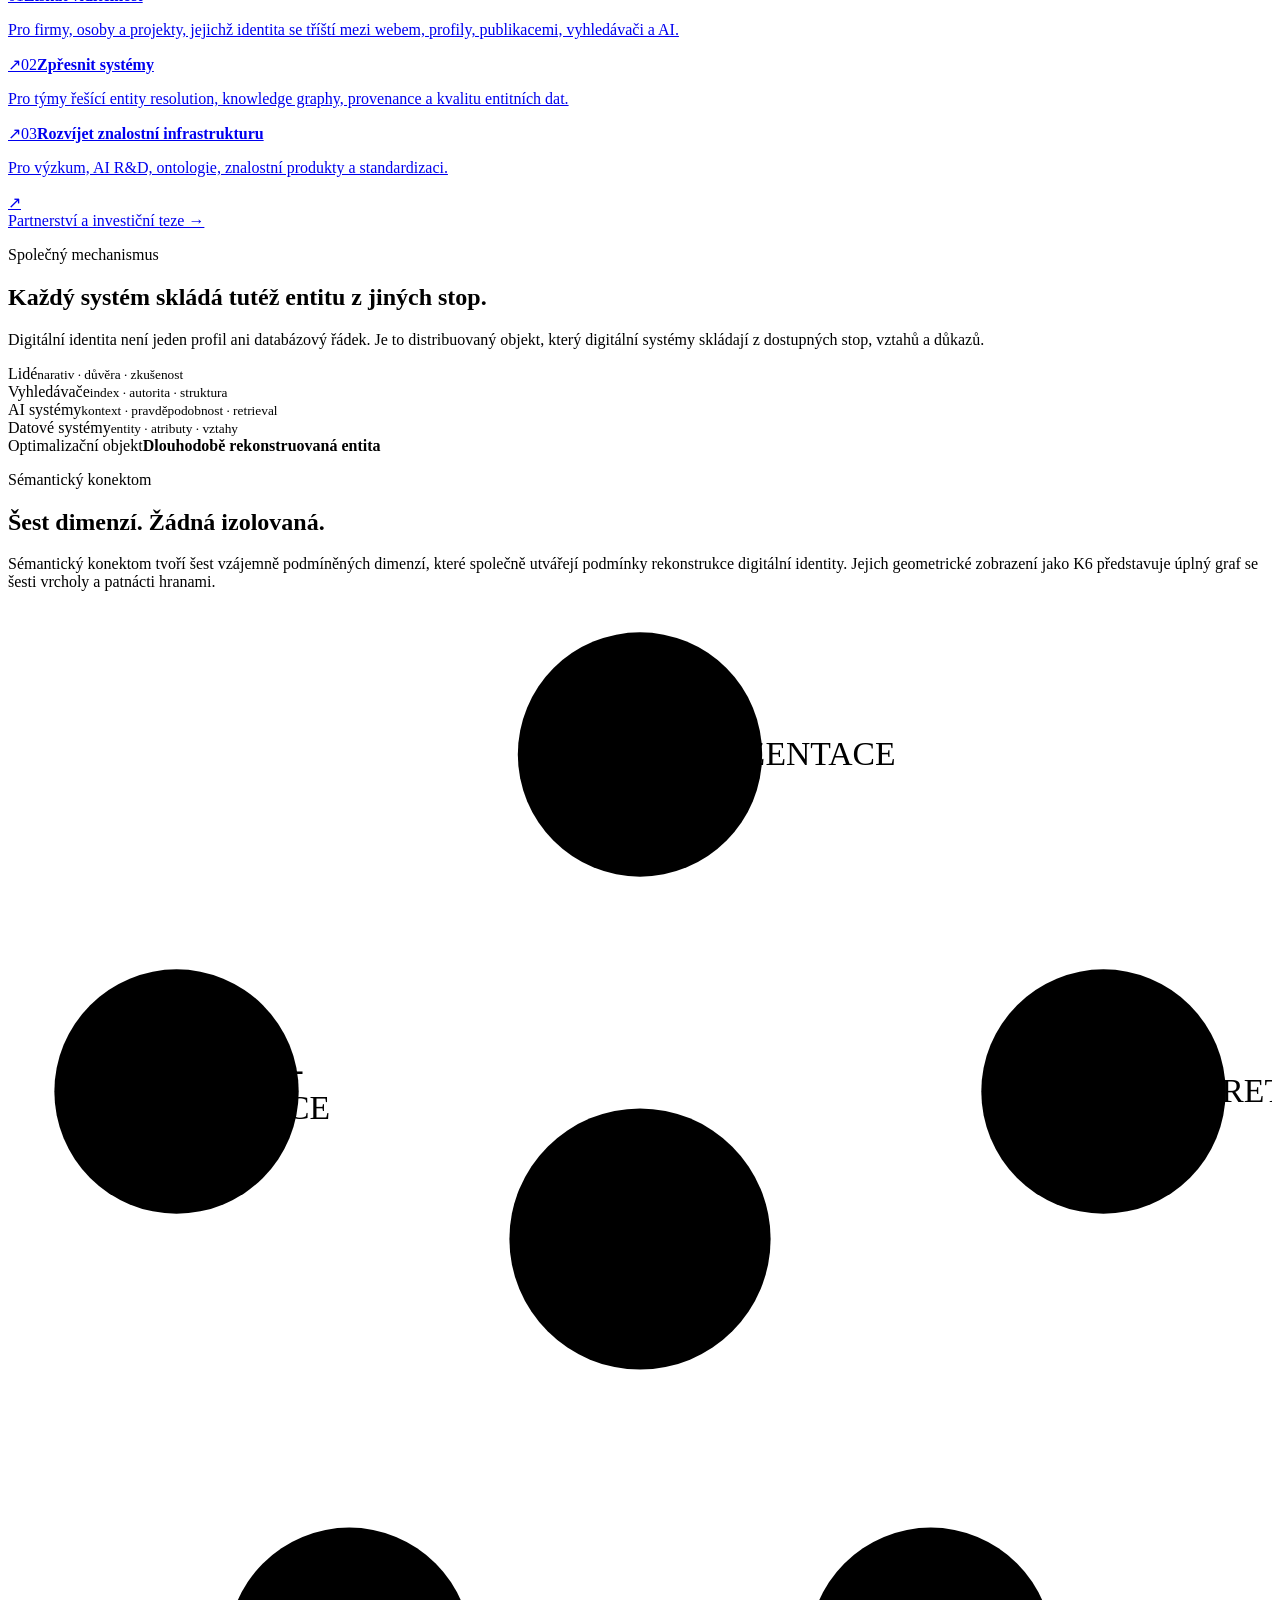
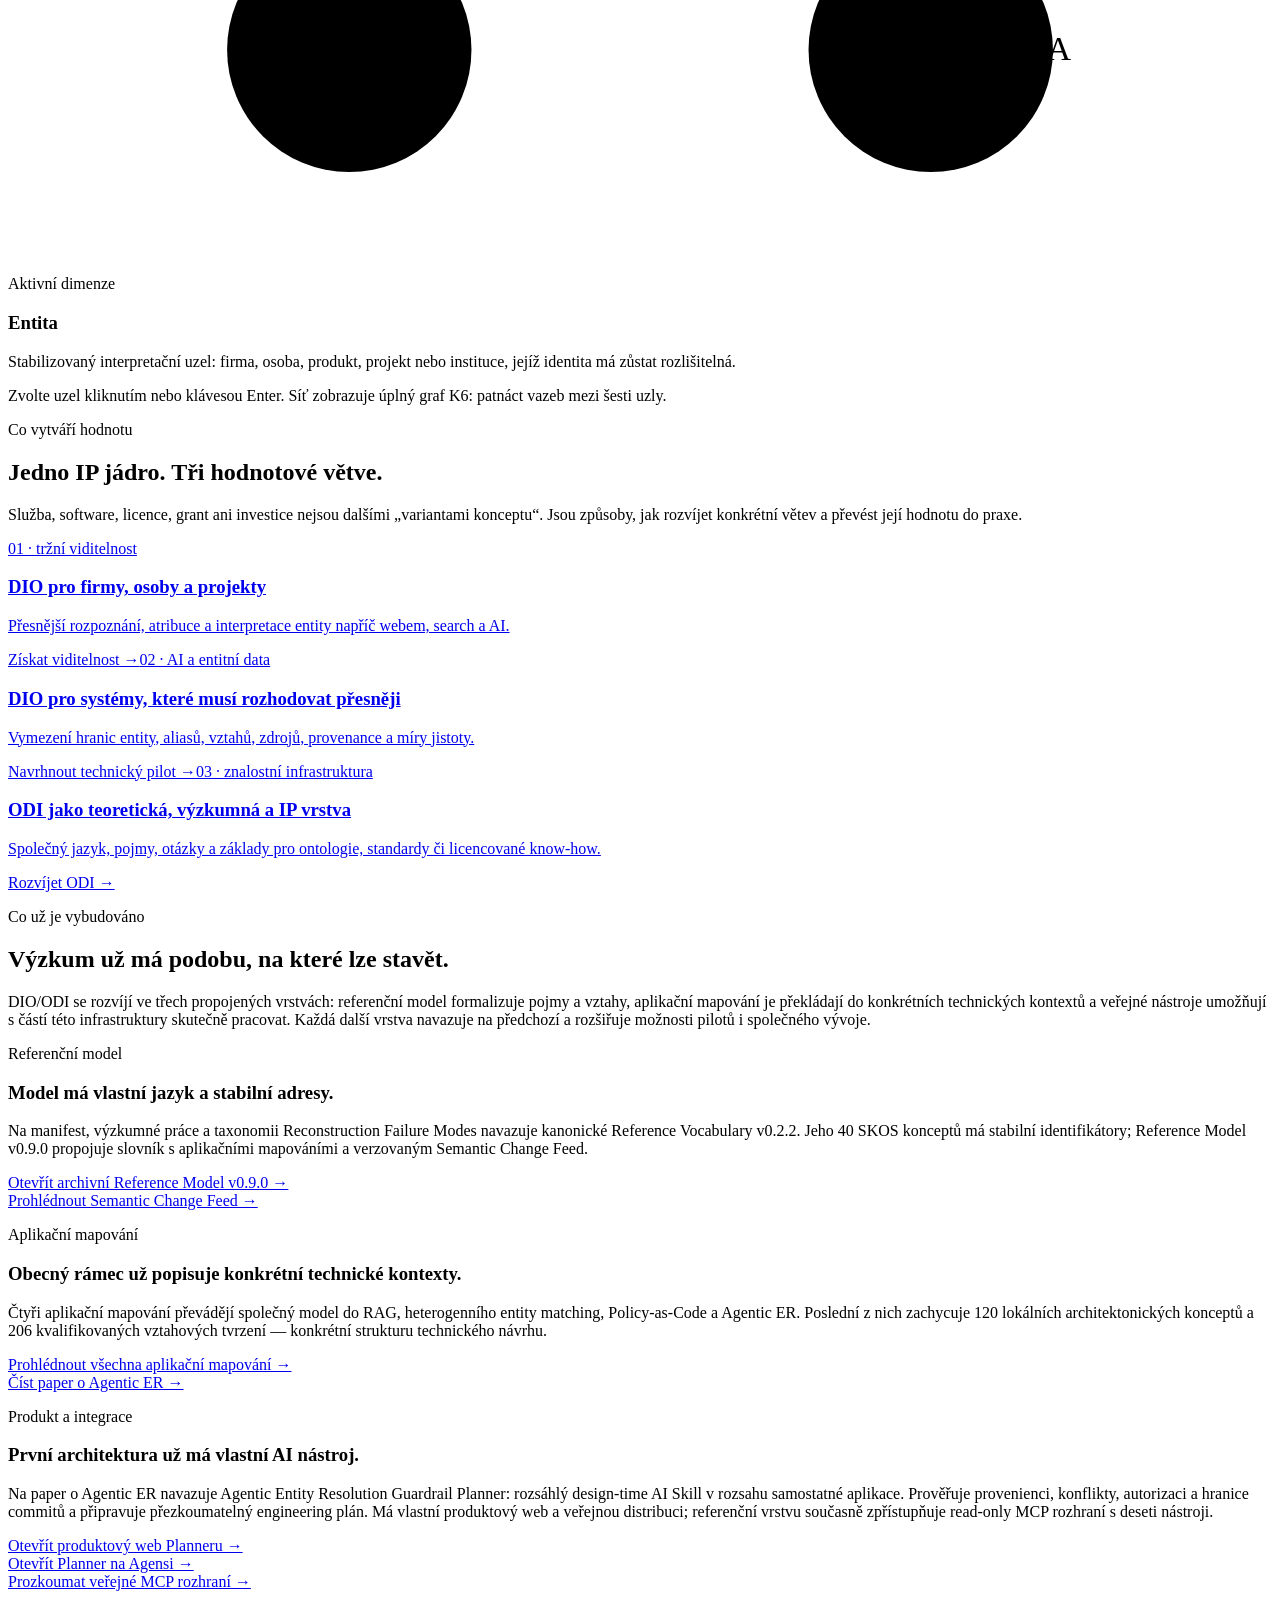
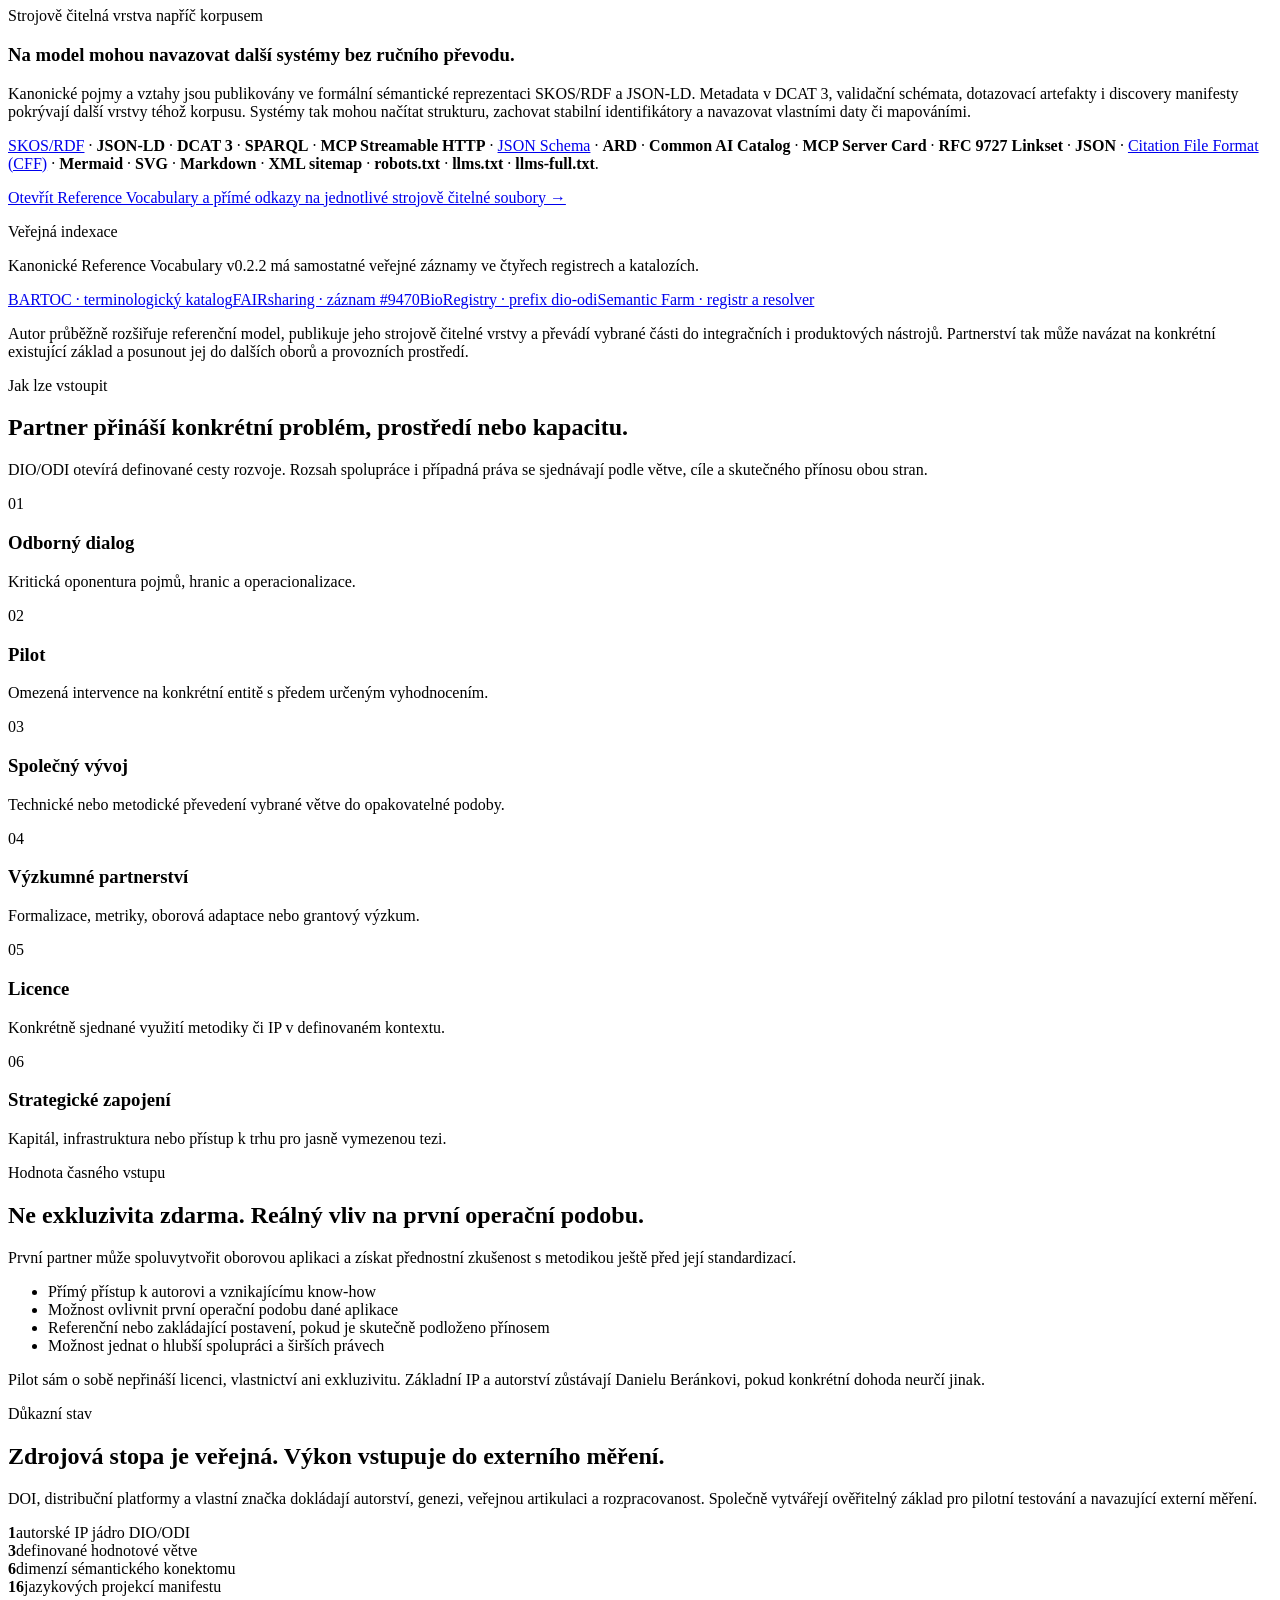
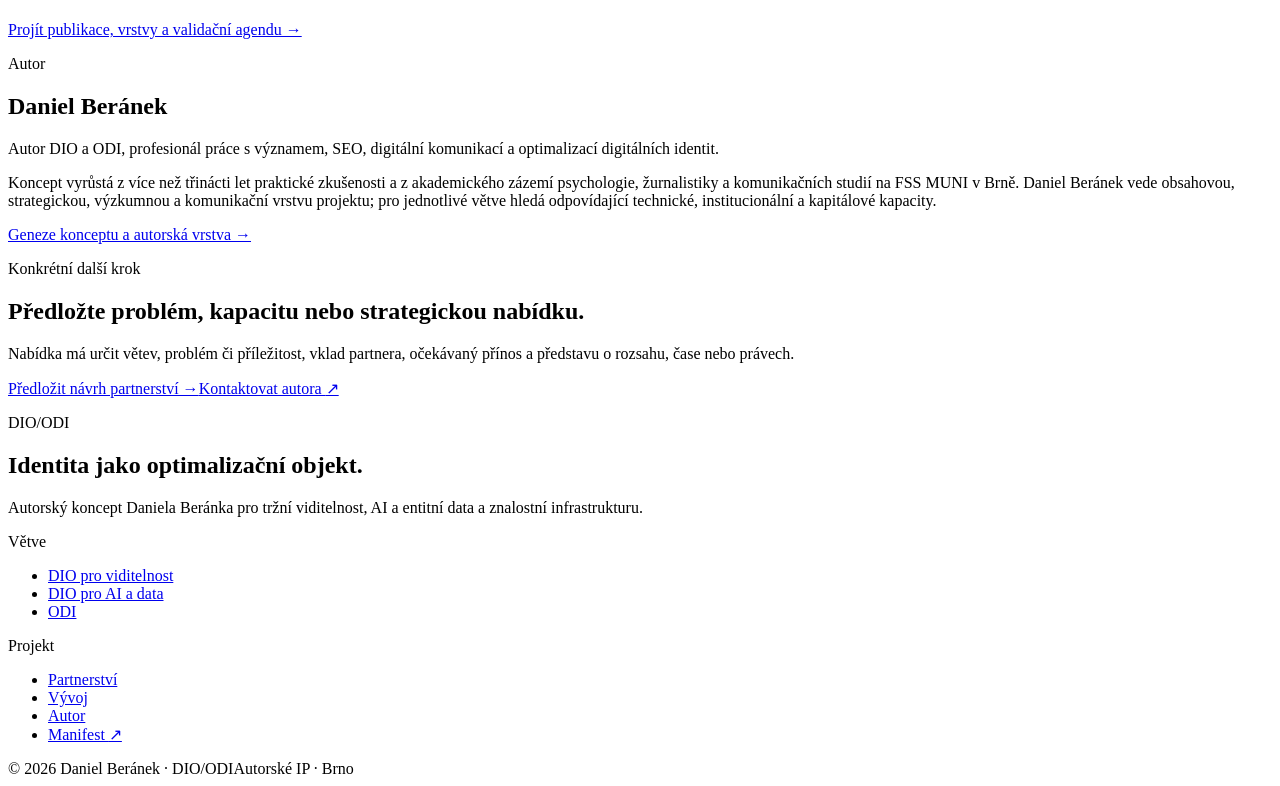
==== commit 72b89119: "Link key machine-readable formats directly" ====
--- a/index.html
+++ b/index.html
@@ -101,7 +101,7 @@
       </div>
       <div class="taxonomy-note reveal">
         <div><p class="meta">Strojově čitelná vrstva napříč korpusem</p><h3>Na model mohou navazovat další systémy bez ručního převodu.</h3><p>Kanonické pojmy a vztahy jsou publikovány ve formální sémantické reprezentaci SKOS/RDF a JSON-LD. Metadata v DCAT 3, validační schémata, dotazovací artefakty i discovery manifesty pokrývají další vrstvy téhož korpusu. Systémy tak mohou načítat strukturu, zachovat stabilní identifikátory a navazovat vlastními daty či mapováními.</p></div>
-        <div><p class="format-run"><strong>SKOS/RDF</strong> · <strong>JSON-LD</strong> · <strong>DCAT 3</strong> · <strong>SPARQL</strong> · <strong>MCP Streamable HTTP</strong> · <strong>JSON Schema</strong> · <strong>ARD</strong> · <strong>Common AI Catalog</strong> · <strong>MCP Server Card</strong> · <strong>RFC 9727 Linkset</strong> · <strong>JSON</strong> · <a href="https://github.com/dan-beranek/dio-odi-reference-model/blob/main/CITATION.cff" target="_blank" rel="noopener noreferrer">CFF</a> · <strong>Mermaid</strong> · <strong>SVG</strong> · <strong>Markdown</strong> · <strong>XML sitemap</strong> · <strong>robots.txt</strong> · <strong>llms.txt</strong> · <strong>llms-full.txt</strong>.</p><p><a class="text-link" href="https://vocab.danielberanek.cz/dio-odi/" target="_blank" rel="noopener noreferrer">Otevřít Reference Vocabulary a přímé odkazy na jednotlivé strojově čitelné soubory →</a></p></div>
+        <div><p class="format-run"><a href="https://vocab.danielberanek.cz/dio-odi/" target="_blank" rel="noopener noreferrer">SKOS/RDF</a> · <strong>JSON-LD</strong> · <strong>DCAT 3</strong> · <strong>SPARQL</strong> · <strong>MCP Streamable HTTP</strong> · <a href="https://vocab.danielberanek.cz/semantic-change-feed/schema.json" target="_blank" rel="noopener noreferrer">JSON Schema</a> · <strong>ARD</strong> · <strong>Common AI Catalog</strong> · <strong>MCP Server Card</strong> · <strong>RFC 9727 Linkset</strong> · <strong>JSON</strong> · <a href="https://github.com/dan-beranek/dio-odi-reference-model/blob/main/CITATION.cff" target="_blank" rel="noopener noreferrer">Citation File Format (CFF)</a> · <strong>Mermaid</strong> · <strong>SVG</strong> · <strong>Markdown</strong> · <strong>XML sitemap</strong> · <strong>robots.txt</strong> · <strong>llms.txt</strong> · <strong>llms-full.txt</strong>.</p><p><a class="text-link" href="https://vocab.danielberanek.cz/dio-odi/" target="_blank" rel="noopener noreferrer">Otevřít Reference Vocabulary a přímé odkazy na jednotlivé strojově čitelné soubory →</a></p></div>
       </div>
       <div class="registry-note reveal"><div><p class="meta">Veřejná indexace</p><p>Kanonické Reference Vocabulary v0.2.2 má samostatné veřejné záznamy ve čtyřech registrech a katalozích.</p></div><div class="source-links"><a href="https://bartoc.org/en/node/21188" target="_blank" rel="noopener noreferrer">BARTOC · terminologický katalog</a><a href="https://fairsharing.org/9470" target="_blank" rel="noopener noreferrer">FAIRsharing · záznam #9470</a><a href="https://bioregistry.io/registry/dio-odi" target="_blank" rel="noopener noreferrer">BioRegistry · prefix dio-odi</a><a href="https://semantic.farm/registry/dio-odi" target="_blank" rel="noopener noreferrer">Semantic Farm · registr a resolver</a></div></div>
       <p class="development-note">Autor průběžně rozšiřuje referenční model, publikuje jeho strojově čitelné vrstvy a převádí vybrané části do integračních i produktových nástrojů. Partnerství tak může navázat na konkrétní existující základ a posunout jej do dalších oborů a provozních prostředí.</p>
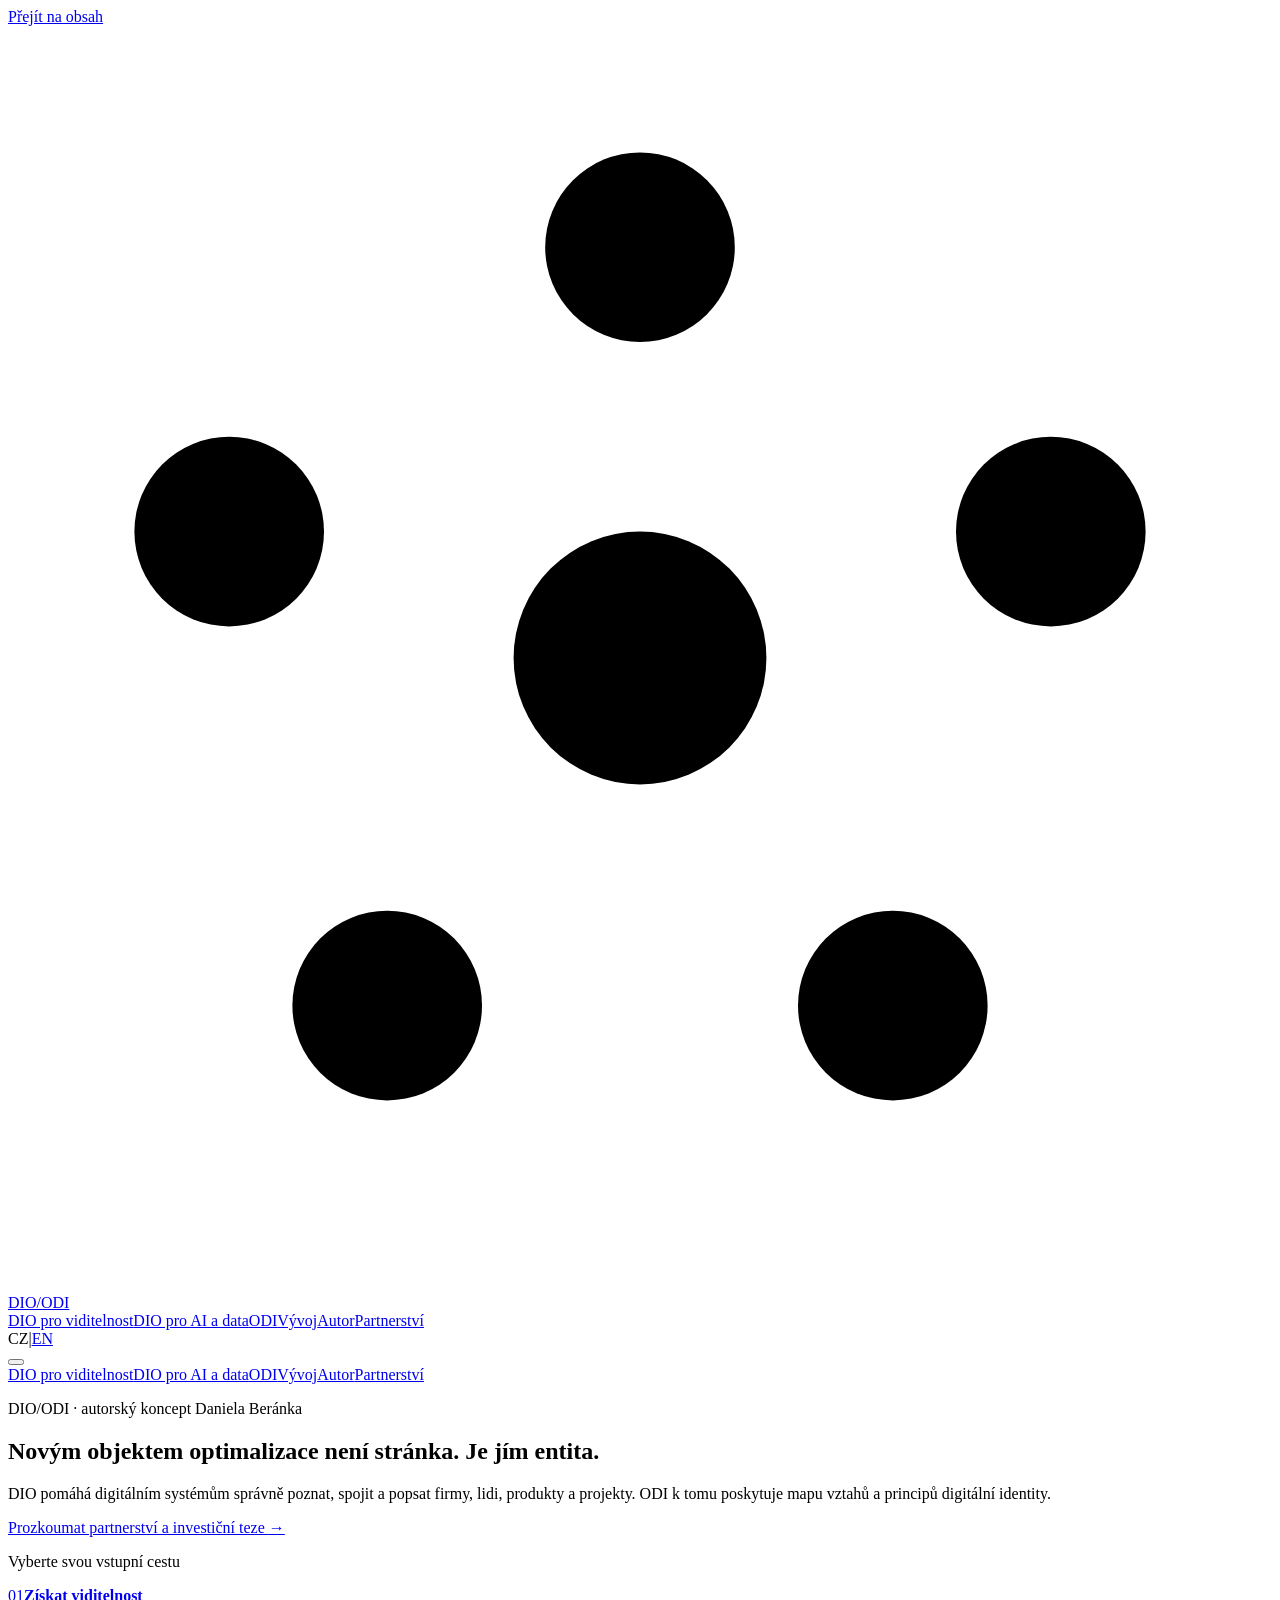
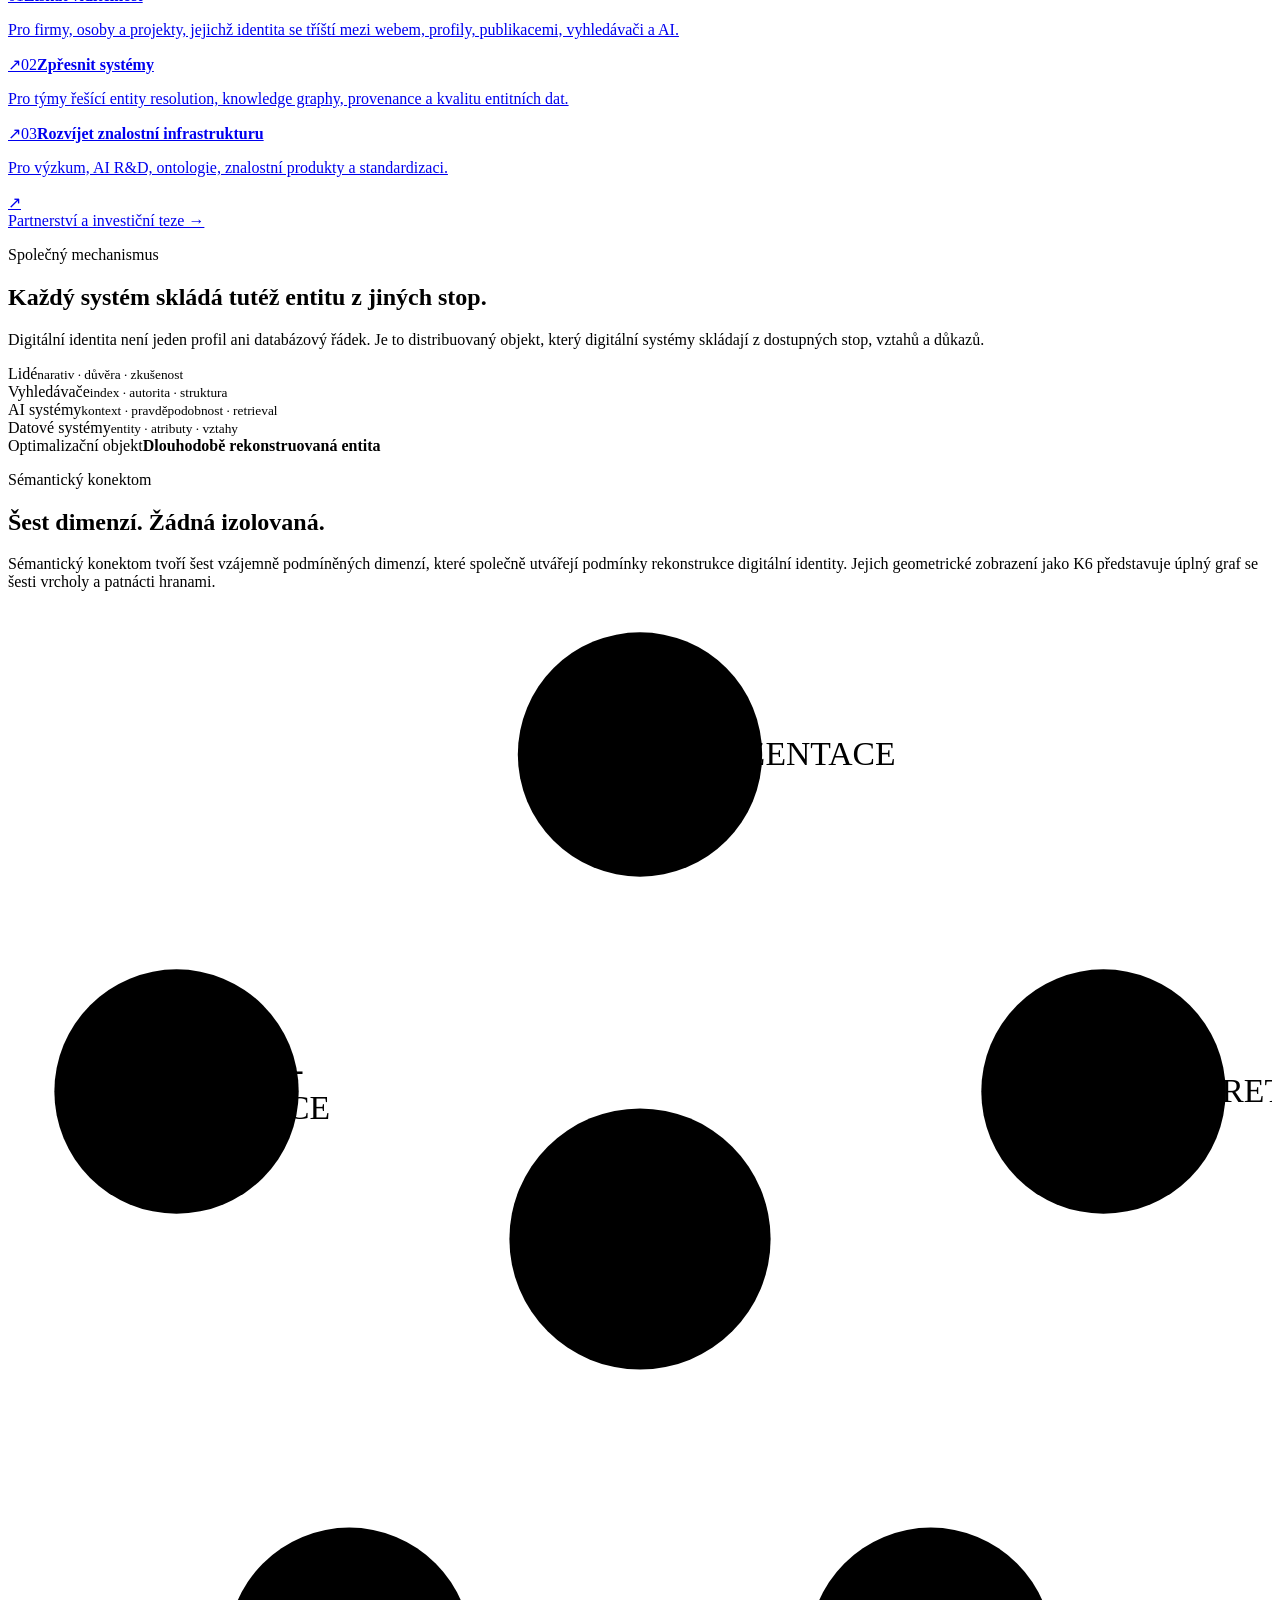
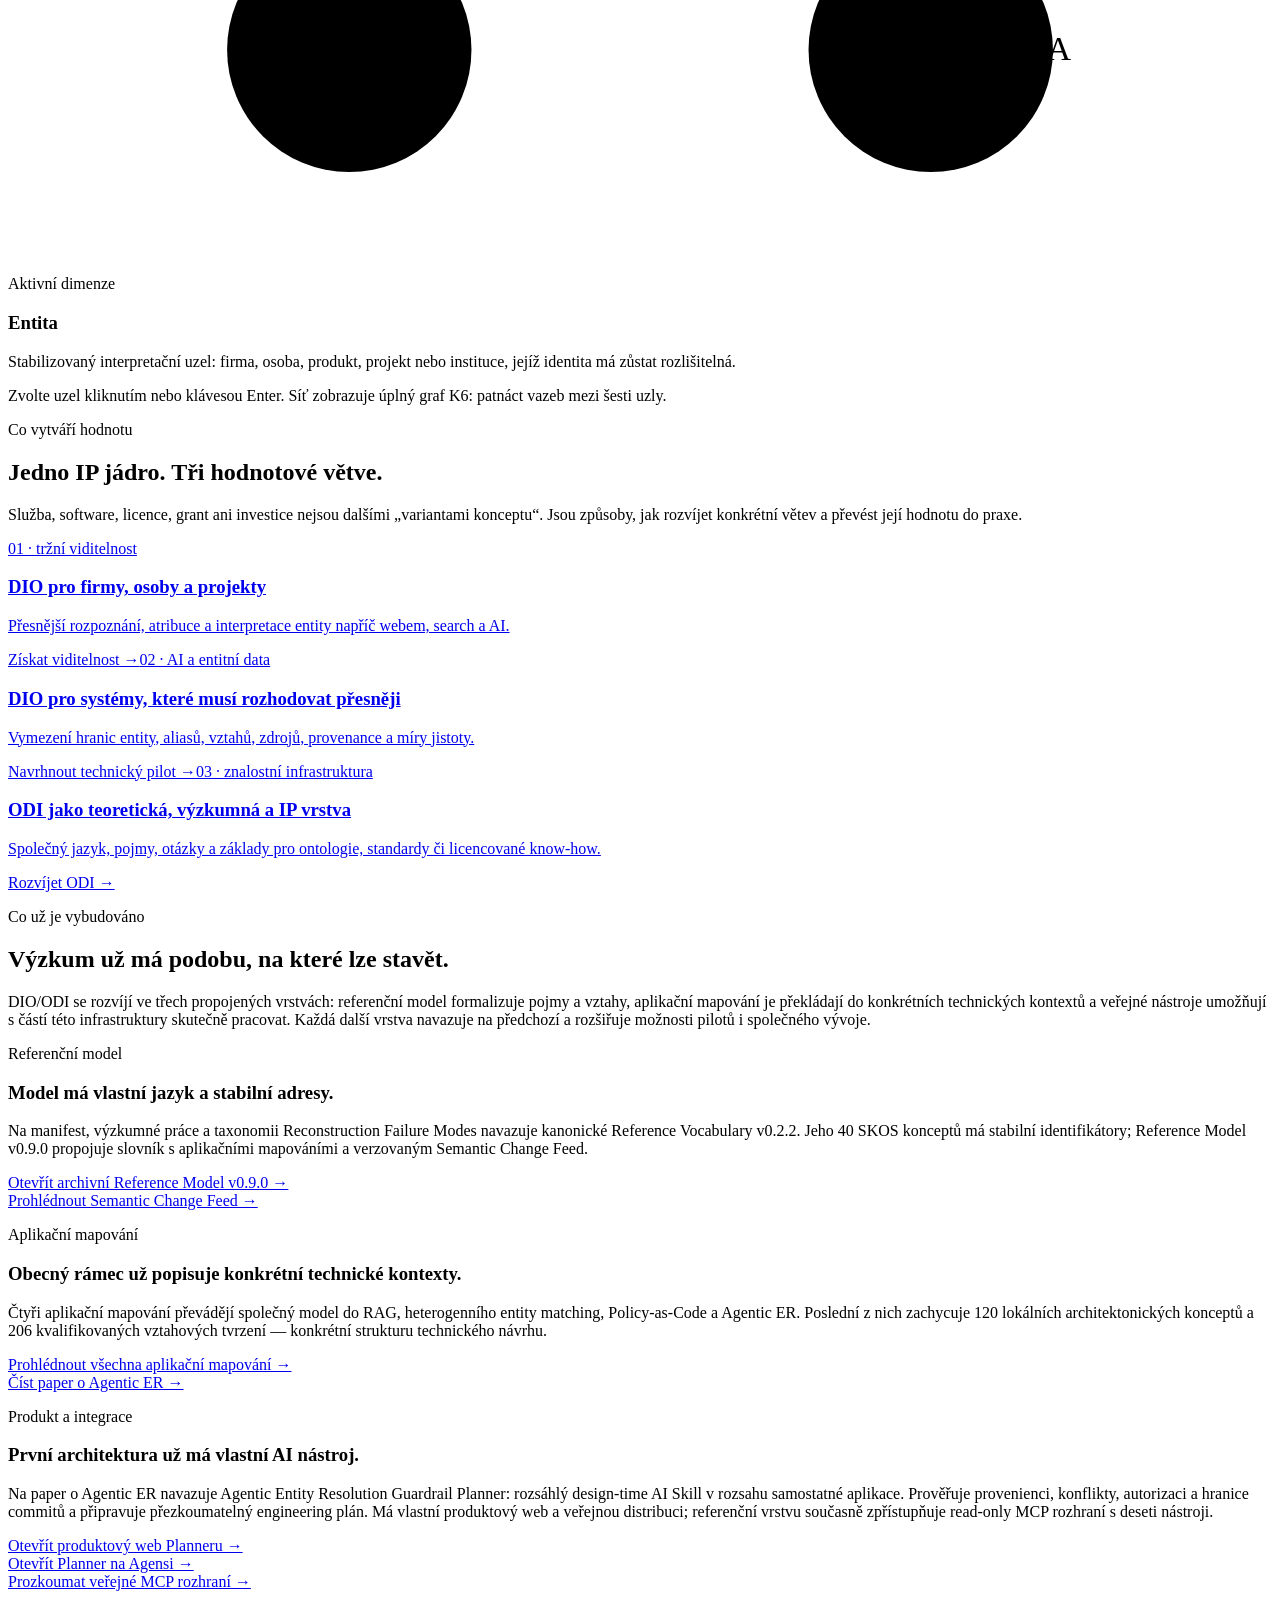
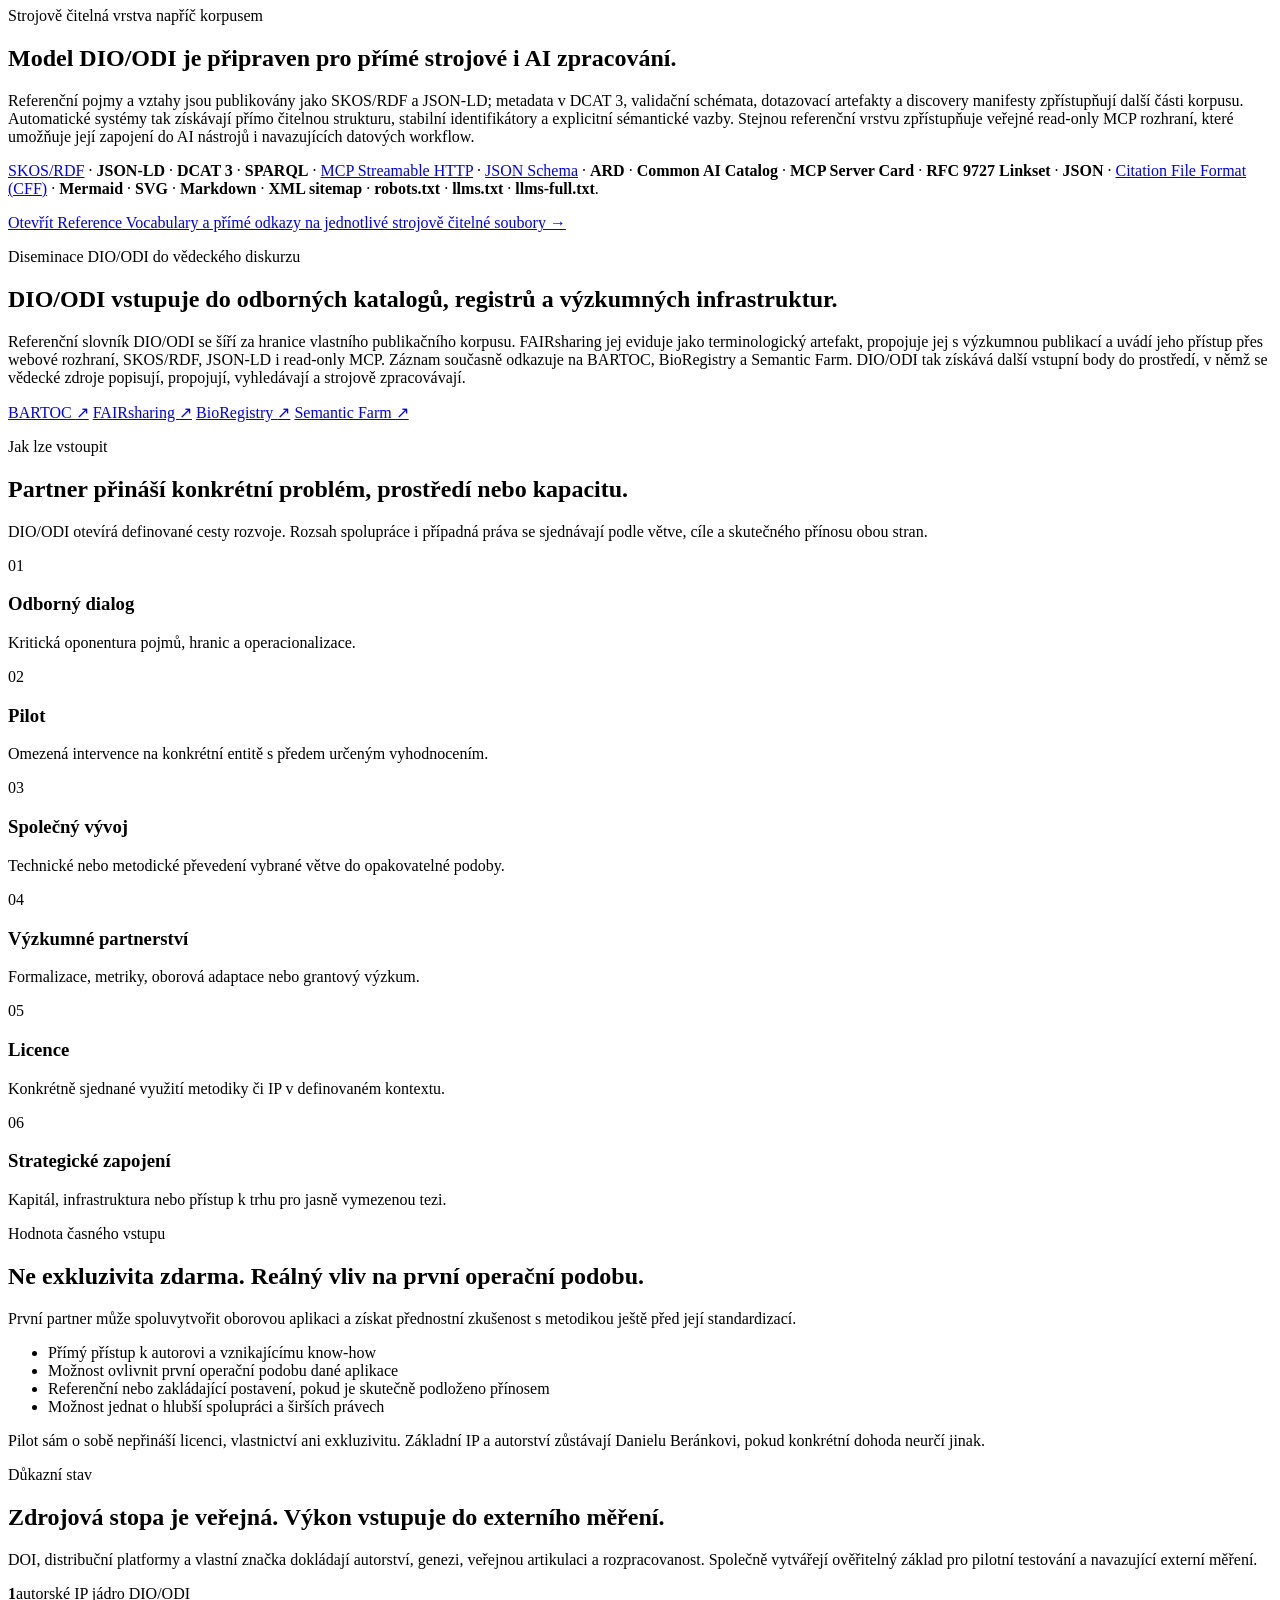
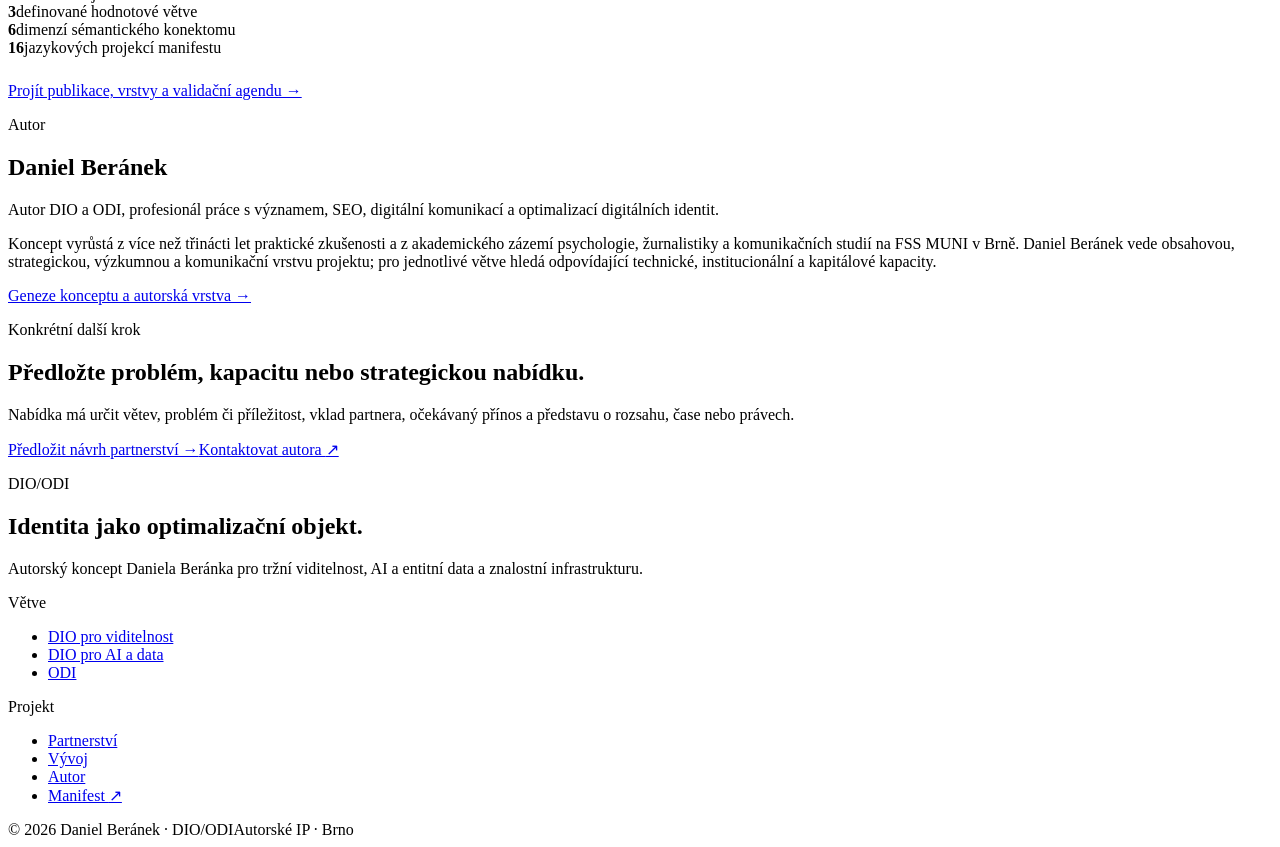
==== commit 084f5613: "Restructure homepage machine-readable and dissemination sections" ====
--- a/index.html
+++ b/index.html
@@ -90,8 +90,8 @@
   <main id="obsah">
     <section class="hero"><div class="shell hero-grid"><div class="hero-copy"><p class="eyebrow">DIO/ODI · autorský koncept Daniela Beránka</p><h1>Novým objektem optimalizace není stránka. Je jím <span class="blue">entita.</span></h1><p class="lead">DIO pomáhá digitálním systémům správně poznat, spojit a popsat firmy, lidi, produkty a projekty. ODI k tomu poskytuje mapu vztahů a principů digitální identity.</p><div class="hero-actions"><a class="button button-secondary" href="/dio-odi-autorsky-koncept/partnerstvi/">Prozkoumat partnerství a investiční teze <span aria-hidden="true">→</span></a></div></div><div><p class="meta">Vyberte svou vstupní cestu</p><div class="entry-stack"><a class="entry-card" href="/dio-odi-autorsky-koncept/dio-viditelnost/"><span class="num">01</span><span><strong>Získat viditelnost</strong><p>Pro firmy, osoby a projekty, jejichž identita se tříští mezi webem, profily, publikacemi, vyhledávači a AI.</p></span><span class="arrow" aria-hidden="true">↗</span></a><a class="entry-card" href="/dio-odi-autorsky-koncept/dio-ai-data/"><span class="num">02</span><span><strong>Zpřesnit systémy</strong><p>Pro týmy řešící entity resolution, knowledge graphy, provenance a kvalitu entitních dat.</p></span><span class="arrow" aria-hidden="true">↗</span></a><a class="entry-card" href="/dio-odi-autorsky-koncept/odi/"><span class="num">03</span><span><strong>Rozvíjet znalostní infrastrukturu</strong><p>Pro výzkum, AI R&amp;D, ontologie, znalostní produkty a standardizaci.</p></span><span class="arrow" aria-hidden="true">↗</span></a></div><div class="hero-actions hero-actions-mobile"><a class="button button-secondary" href="/dio-odi-autorsky-koncept/partnerstvi/">Partnerství a investiční teze →</a></div></div></div></section>
     <section class="section section-dark"><div class="shell mechanism reveal"><div><p class="eyebrow">Společný mechanismus</p><h2>Každý systém skládá tutéž entitu z jiných stop.</h2><p class="lead">Digitální identita není jeden profil ani databázový řádek. Je to distribuovaný objekt, který digitální systémy skládají z dostupných stop, vztahů a důkazů.</p></div><div><div class="mechanism-path" aria-label="Média, která rekonstruují digitální identitu"><div class="mechanism-row"><span class="dot"></span><span>Lidé</span><small>narativ · důvěra · zkušenost</small></div><div class="mechanism-row"><span class="dot"></span><span>Vyhledávače</span><small>index · autorita · struktura</small></div><div class="mechanism-row"><span class="dot"></span><span>AI systémy</span><small>kontext · pravděpodobnost · retrieval</small></div><div class="mechanism-row"><span class="dot"></span><span>Datové systémy</span><small>entity · atributy · vztahy</small></div></div><div class="mechanism-result"><span class="meta">Optimalizační objekt</span><strong>Dlouhodobě rekonstruovaná entita</strong></div></div></div></section>
-    <section class="section section-dark" id="k6"><div class="shell"><div class="section-head reveal"><div><p class="eyebrow">Sémantický konektom</p><h2>Šest dimenzí. Žádná izolovaná.</h2></div><p>Sémantický konektom tvoří šest vzájemně podmíněných dimenzí, které společně utvářejí podmínky rekonstrukce digitální identity. Jejich geometrické zobrazení jako K6 představuje úplný graf se šesti vrcholy a patnácti hranami.</p></div><div class="k6-layout reveal"><div class="k6-stage"><svg class="k6-graph" viewBox="0 0 600 600" role="group" aria-label="K6 – úplný graf šesti dimenzí digitální identity"><g aria-hidden="true"><line class="k6-edge" x1="300" y1="300" x2="300" y2="70"/><line class="k6-edge" x1="300" y1="300" x2="520" y2="230"/><line class="k6-edge" x1="300" y1="300" x2="438" y2="495"/><line class="k6-edge" x1="300" y1="300" x2="162" y2="495"/><line class="k6-edge" x1="300" y1="300" x2="80" y2="230"/><line class="k6-edge" x1="300" y1="70" x2="520" y2="230"/><line class="k6-edge" x1="300" y1="70" x2="438" y2="495"/><line class="k6-edge" x1="300" y1="70" x2="162" y2="495"/><line class="k6-edge" x1="300" y1="70" x2="80" y2="230"/><line class="k6-edge" x1="520" y1="230" x2="438" y2="495"/><line class="k6-edge" x1="520" y1="230" x2="162" y2="495"/><line class="k6-edge" x1="520" y1="230" x2="80" y2="230"/><line class="k6-edge" x1="438" y1="495" x2="162" y2="495"/><line class="k6-edge" x1="438" y1="495" x2="80" y2="230"/><line class="k6-edge" x1="162" y1="495" x2="80" y2="230"/></g><g class="k6-point is-active" data-k6="entity" tabindex="0" role="button" aria-label="Entita"><circle cx="300" cy="300" r="62"/><text x="300" y="306">ENTITA</text></g><g class="k6-point" data-k6="representation" tabindex="0" role="button" aria-label="Reprezentace"><circle cx="300" cy="70" r="58"/><text x="300" y="75">REPREZENTACE</text></g><g class="k6-point" data-k6="interpretation" tabindex="0" role="button" aria-label="Interpretace"><circle cx="520" cy="230" r="58"/><text x="520" y="235">INTERPRETACE</text></g><g class="k6-point" data-k6="trust" tabindex="0" role="button" aria-label="Důvěra"><circle cx="438" cy="495" r="58"/><text x="438" y="500">DŮVĚRA</text></g><g class="k6-point" data-k6="relationship" tabindex="0" role="button" aria-label="Vztah"><circle cx="162" cy="495" r="58"/><text x="162" y="500">VZTAH</text></g><g class="k6-point" data-k6="reconstruction" tabindex="0" role="button" aria-label="Rekonstrukce"><circle cx="80" cy="230" r="58"/><text x="80" y="225"><tspan x="80">REKON-</tspan><tspan x="80" dy="18">STRUKCE</tspan></text></g></svg></div><div class="k6-panel" aria-live="polite"><span class="meta">Aktivní dimenze</span><h3 data-k6-title>Entita</h3><p data-k6-copy>Stabilizovaný interpretační uzel: firma, osoba, produkt, projekt nebo instituce, jejíž identita má zůstat rozlišitelná.</p><p class="k6-note">Zvolte uzel kliknutím nebo klávesou Enter. Síť zobrazuje úplný graf K6: patnáct vazeb mezi šesti uzly.</p></div></div></div></section>
-    <section class="section"><div class="shell"><div class="section-head reveal"><div><p class="eyebrow">Co vytváří hodnotu</p><h2>Jedno IP jádro. Tři hodnotové větve.</h2></div><p>Služba, software, licence, grant ani investice nejsou dalšími „variantami konceptu“. Jsou způsoby, jak rozvíjet konkrétní větev a převést její hodnotu do praxe.</p></div><div class="grid-3 reveal"><a class="card card-link" href="/dio-odi-autorsky-koncept/dio-viditelnost/"><span class="meta">01 · tržní viditelnost</span><h3>DIO pro firmy, osoby a projekty</h3><p>Přesnější rozpoznání, atribuce a interpretace entity napříč webem, search a AI.</p><span class="card-end">Získat viditelnost →</span></a><a class="card card-link" href="/dio-odi-autorsky-koncept/dio-ai-data/"><span class="meta">02 · AI a entitní data</span><h3>DIO pro systémy, které musí rozhodovat přesněji</h3><p>Vymezení hranic entity, aliasů, vztahů, zdrojů, provenance a míry jistoty.</p><span class="card-end">Navrhnout technický pilot →</span></a><a class="card card-link" href="/dio-odi-autorsky-koncept/odi/"><span class="meta">03 · znalostní infrastruktura</span><h3>ODI jako teoretická, výzkumná a IP vrstva</h3><p>Společný jazyk, pojmy, otázky a základy pro ontologie, standardy či licencované know-how.</p><span class="card-end">Rozvíjet ODI →</span></a></div></div></section>
+    <section class="section section-white" id="k6"><div class="shell"><div class="section-head reveal"><div><p class="eyebrow">Sémantický konektom</p><h2>Šest dimenzí. Žádná izolovaná.</h2></div><p>Sémantický konektom tvoří šest vzájemně podmíněných dimenzí, které společně utvářejí podmínky rekonstrukce digitální identity. Jejich geometrické zobrazení jako K6 představuje úplný graf se šesti vrcholy a patnácti hranami.</p></div><div class="k6-layout reveal"><div class="k6-stage"><svg class="k6-graph" viewBox="0 0 600 600" role="group" aria-label="K6 – úplný graf šesti dimenzí digitální identity"><g aria-hidden="true"><line class="k6-edge" x1="300" y1="300" x2="300" y2="70"/><line class="k6-edge" x1="300" y1="300" x2="520" y2="230"/><line class="k6-edge" x1="300" y1="300" x2="438" y2="495"/><line class="k6-edge" x1="300" y1="300" x2="162" y2="495"/><line class="k6-edge" x1="300" y1="300" x2="80" y2="230"/><line class="k6-edge" x1="300" y1="70" x2="520" y2="230"/><line class="k6-edge" x1="300" y1="70" x2="438" y2="495"/><line class="k6-edge" x1="300" y1="70" x2="162" y2="495"/><line class="k6-edge" x1="300" y1="70" x2="80" y2="230"/><line class="k6-edge" x1="520" y1="230" x2="438" y2="495"/><line class="k6-edge" x1="520" y1="230" x2="162" y2="495"/><line class="k6-edge" x1="520" y1="230" x2="80" y2="230"/><line class="k6-edge" x1="438" y1="495" x2="162" y2="495"/><line class="k6-edge" x1="438" y1="495" x2="80" y2="230"/><line class="k6-edge" x1="162" y1="495" x2="80" y2="230"/></g><g class="k6-point is-active" data-k6="entity" tabindex="0" role="button" aria-label="Entita"><circle cx="300" cy="300" r="62"/><text x="300" y="306">ENTITA</text></g><g class="k6-point" data-k6="representation" tabindex="0" role="button" aria-label="Reprezentace"><circle cx="300" cy="70" r="58"/><text x="300" y="75">REPREZENTACE</text></g><g class="k6-point" data-k6="interpretation" tabindex="0" role="button" aria-label="Interpretace"><circle cx="520" cy="230" r="58"/><text x="520" y="235">INTERPRETACE</text></g><g class="k6-point" data-k6="trust" tabindex="0" role="button" aria-label="Důvěra"><circle cx="438" cy="495" r="58"/><text x="438" y="500">DŮVĚRA</text></g><g class="k6-point" data-k6="relationship" tabindex="0" role="button" aria-label="Vztah"><circle cx="162" cy="495" r="58"/><text x="162" y="500">VZTAH</text></g><g class="k6-point" data-k6="reconstruction" tabindex="0" role="button" aria-label="Rekonstrukce"><circle cx="80" cy="230" r="58"/><text x="80" y="225"><tspan x="80">REKON-</tspan><tspan x="80" dy="18">STRUKCE</tspan></text></g></svg></div><div class="k6-panel" aria-live="polite"><span class="meta">Aktivní dimenze</span><h3 data-k6-title>Entita</h3><p data-k6-copy>Stabilizovaný interpretační uzel: firma, osoba, produkt, projekt nebo instituce, jejíž identita má zůstat rozlišitelná.</p><p class="k6-note">Zvolte uzel kliknutím nebo klávesou Enter. Síť zobrazuje úplný graf K6: patnáct vazeb mezi šesti uzly.</p></div></div></div></section>
+    <section class="section section-dark"><div class="shell"><div class="section-head reveal"><div><p class="eyebrow">Co vytváří hodnotu</p><h2>Jedno IP jádro. Tři hodnotové větve.</h2></div><p>Služba, software, licence, grant ani investice nejsou dalšími „variantami konceptu“. Jsou způsoby, jak rozvíjet konkrétní větev a převést její hodnotu do praxe.</p></div><div class="grid-3 reveal"><a class="card card-link" href="/dio-odi-autorsky-koncept/dio-viditelnost/"><span class="meta">01 · tržní viditelnost</span><h3>DIO pro firmy, osoby a projekty</h3><p>Přesnější rozpoznání, atribuce a interpretace entity napříč webem, search a AI.</p><span class="card-end">Získat viditelnost →</span></a><a class="card card-link" href="/dio-odi-autorsky-koncept/dio-ai-data/"><span class="meta">02 · AI a entitní data</span><h3>DIO pro systémy, které musí rozhodovat přesněji</h3><p>Vymezení hranic entity, aliasů, vztahů, zdrojů, provenance a míry jistoty.</p><span class="card-end">Navrhnout technický pilot →</span></a><a class="card card-link" href="/dio-odi-autorsky-koncept/odi/"><span class="meta">03 · znalostní infrastruktura</span><h3>ODI jako teoretická, výzkumná a IP vrstva</h3><p>Společný jazyk, pojmy, otázky a základy pro ontologie, standardy či licencované know-how.</p><span class="card-end">Rozvíjet ODI →</span></a></div></div></section>
     <section class="section"><div class="shell">
       <div class="section-head reveal"><div><p class="eyebrow">Co už je vybudováno</p><h2>Výzkum už má podobu, na které lze stavět.</h2></div><p>DIO/ODI se rozvíjí ve třech propojených vrstvách: referenční model formalizuje pojmy a vztahy, aplikační mapování je překládají do konkrétních technických kontextů a veřejné nástroje umožňují s částí této infrastruktury skutečně pracovat. Každá další vrstva navazuje na předchozí a rozšiřuje možnosti pilotů i společného vývoje.</p></div>
       <div class="status-grid reveal">
@@ -99,12 +99,34 @@
         <article class="status"><span class="status-label">Aplikační mapování</span><h3>Obecný rámec už popisuje konkrétní technické kontexty.</h3><p>Čtyři aplikační mapování převádějí společný model do RAG, heterogenního entity matching, Policy-as-Code a Agentic ER. Poslední z nich zachycuje 120 lokálních architektonických konceptů a 206 kvalifikovaných vztahových tvrzení — konkrétní strukturu technického návrhu.</p><p><a class="text-link" href="https://vocab.danielberanek.cz/mappings/" target="_blank" rel="noopener noreferrer">Prohlédnout všechna aplikační mapování →</a><br><a class="text-link" href="https://arxiv.org/abs/2610.37407" target="_blank" rel="noopener noreferrer">Číst paper o Agentic ER →</a></p></article>
         <article class="status"><span class="status-label">Produkt a integrace</span><h3>První architektura už má vlastní AI nástroj.</h3><p>Na paper o Agentic ER navazuje Agentic Entity Resolution Guardrail Planner: rozsáhlý design-time AI Skill v rozsahu samostatné aplikace. Prověřuje provenienci, konflikty, autorizaci a hranice commitů a připravuje přezkoumatelný engineering plán. Má vlastní produktový web a veřejnou distribuci; referenční vrstvu současně zpřístupňuje read-only MCP rozhraní s deseti nástroji.</p><p><a class="text-link" href="https://apps.danielberanek.cz/agentic-entity-resolution-guardrail-planner/" target="_blank" rel="noopener noreferrer">Otevřít produktový web Planneru →</a><br><a class="text-link" href="https://www.agensi.io/r/DANIELBERANEK?to=/skills/agentic-entity-resolution-guardrail-planner" target="_blank" rel="noopener noreferrer">Otevřít Planner na Agensi →</a><br><a class="text-link" href="https://mcp.danielberanek.cz/mcp" target="_blank" rel="noopener noreferrer">Prozkoumat veřejné MCP rozhraní →</a></p></article>
       </div>
-      <div class="taxonomy-note reveal">
-        <div><p class="meta">Strojově čitelná vrstva napříč korpusem</p><h3>Na model mohou navazovat další systémy bez ručního převodu.</h3><p>Kanonické pojmy a vztahy jsou publikovány ve formální sémantické reprezentaci SKOS/RDF a JSON-LD. Metadata v DCAT 3, validační schémata, dotazovací artefakty i discovery manifesty pokrývají další vrstvy téhož korpusu. Systémy tak mohou načítat strukturu, zachovat stabilní identifikátory a navazovat vlastními daty či mapováními.</p></div>
-        <div><p class="format-run"><a href="https://vocab.danielberanek.cz/dio-odi/" target="_blank" rel="noopener noreferrer">SKOS/RDF</a> · <strong>JSON-LD</strong> · <strong>DCAT 3</strong> · <strong>SPARQL</strong> · <strong>MCP Streamable HTTP</strong> · <a href="https://vocab.danielberanek.cz/semantic-change-feed/schema.json" target="_blank" rel="noopener noreferrer">JSON Schema</a> · <strong>ARD</strong> · <strong>Common AI Catalog</strong> · <strong>MCP Server Card</strong> · <strong>RFC 9727 Linkset</strong> · <strong>JSON</strong> · <a href="https://github.com/dan-beranek/dio-odi-reference-model/blob/main/CITATION.cff" target="_blank" rel="noopener noreferrer">Citation File Format (CFF)</a> · <strong>Mermaid</strong> · <strong>SVG</strong> · <strong>Markdown</strong> · <strong>XML sitemap</strong> · <strong>robots.txt</strong> · <strong>llms.txt</strong> · <strong>llms-full.txt</strong>.</p><p><a class="text-link" href="https://vocab.danielberanek.cz/dio-odi/" target="_blank" rel="noopener noreferrer">Otevřít Reference Vocabulary a přímé odkazy na jednotlivé strojově čitelné soubory →</a></p></div>
+
+    </div></section>
+    <section class="section section-dark">
+      <div class="shell">
+        <div class="section-head reveal">
+          <div><p class="eyebrow">Strojově čitelná vrstva napříč korpusem</p><h2>Model DIO/ODI je připraven pro přímé strojové i AI zpracování.</h2></div>
+          <p>Referenční pojmy a vztahy jsou publikovány jako SKOS/RDF a JSON-LD; metadata v DCAT 3, validační schémata, dotazovací artefakty a discovery manifesty zpřístupňují další části korpusu. Automatické systémy tak získávají přímo čitelnou strukturu, stabilní identifikátory a explicitní sémantické vazby. Stejnou referenční vrstvu zpřístupňuje veřejné read-only MCP rozhraní, které umožňuje její zapojení do AI nástrojů i navazujících datových workflow.</p>
+        </div>
+        <div class="machine-formats reveal">
+          <p class="format-run"><a href="https://vocab.danielberanek.cz/dio-odi/" target="_blank" rel="noopener noreferrer">SKOS/RDF</a> · <strong>JSON-LD</strong> · <strong>DCAT 3</strong> · <strong>SPARQL</strong> · <a href="https://mcp.danielberanek.cz/mcp" target="_blank" rel="noopener noreferrer">MCP Streamable HTTP</a> · <a href="https://vocab.danielberanek.cz/semantic-change-feed/schema.json" target="_blank" rel="noopener noreferrer">JSON Schema</a> · <strong>ARD</strong> · <strong>Common AI Catalog</strong> · <strong>MCP Server Card</strong> · <strong>RFC 9727 Linkset</strong> · <strong>JSON</strong> · <a href="https://github.com/dan-beranek/dio-odi-reference-model/blob/main/CITATION.cff" target="_blank" rel="noopener noreferrer">Citation File Format (CFF)</a> · <strong>Mermaid</strong> · <strong>SVG</strong> · <strong>Markdown</strong> · <strong>XML sitemap</strong> · <strong>robots.txt</strong> · <strong>llms.txt</strong> · <strong>llms-full.txt</strong>.</p>
+          <p class="machine-vocabulary-link"><a class="text-link" href="https://vocab.danielberanek.cz/dio-odi/" target="_blank" rel="noopener noreferrer">Otevřít Reference Vocabulary a přímé odkazy na jednotlivé strojově čitelné soubory →</a></p>
+        </div>
       </div>
-      <div class="registry-note reveal"><div><p class="meta">Veřejná indexace</p><p>Kanonické Reference Vocabulary v0.2.2 má samostatné veřejné záznamy ve čtyřech registrech a katalozích.</p></div><div class="source-links"><a href="https://bartoc.org/en/node/21188" target="_blank" rel="noopener noreferrer">BARTOC · terminologický katalog</a><a href="https://fairsharing.org/9470" target="_blank" rel="noopener noreferrer">FAIRsharing · záznam #9470</a><a href="https://bioregistry.io/registry/dio-odi" target="_blank" rel="noopener noreferrer">BioRegistry · prefix dio-odi</a><a href="https://semantic.farm/registry/dio-odi" target="_blank" rel="noopener noreferrer">Semantic Farm · registr a resolver</a></div></div>
-      <p class="development-note">Autor průběžně rozšiřuje referenční model, publikuje jeho strojově čitelné vrstvy a převádí vybrané části do integračních i produktových nástrojů. Partnerství tak může navázat na konkrétní existující základ a posunout jej do dalších oborů a provozních prostředí.</p>
+    </section>
+    <section class="section section-white">
+      <div class="shell">
+        <div class="section-head reveal">
+          <div><p class="eyebrow">Diseminace DIO/ODI do vědeckého diskurzu</p><h2>DIO/ODI vstupuje do odborných katalogů, registrů a výzkumných infrastruktur.</h2></div>
+          <p>Referenční slovník DIO/ODI se šíří za hranice vlastního publikačního korpusu. FAIRsharing jej eviduje jako terminologický artefakt, propojuje jej s výzkumnou publikací a uvádí jeho přístup přes webové rozhraní, SKOS/RDF, JSON-LD i read-only MCP. Záznam současně odkazuje na BARTOC, BioRegistry a Semantic Farm. DIO/ODI tak získává další vstupní body do prostředí, v němž se vědecké zdroje popisují, propojují, vyhledávají a strojově zpracovávají.</p>
+        </div>
+        <div class="grid-4 dissemination-grid reveal">
+          <a class="card dissemination-link" href="https://bartoc.org/en/node/21188" target="_blank" rel="noopener noreferrer">BARTOC <span aria-hidden="true">↗</span></a>
+          <a class="card dissemination-link" href="https://fairsharing.org/9470" target="_blank" rel="noopener noreferrer">FAIRsharing <span aria-hidden="true">↗</span></a>
+          <a class="card dissemination-link" href="https://bioregistry.io/registry/dio-odi" target="_blank" rel="noopener noreferrer">BioRegistry <span aria-hidden="true">↗</span></a>
+          <a class="card dissemination-link" href="https://semantic.farm/registry/dio-odi" target="_blank" rel="noopener noreferrer">Semantic Farm <span aria-hidden="true">↗</span></a>
+        </div>
+      </div>
+    </section>
     </div></section>
     <section class="section section-dark"><div class="shell"><div class="section-head reveal"><div><p class="eyebrow">Jak lze vstoupit</p><h2>Partner přináší konkrétní problém, prostředí nebo kapacitu.</h2></div><p>DIO/ODI otevírá definované cesty rozvoje. Rozsah spolupráce i případná práva se sjednávají podle větve, cíle a skutečného přínosu obou stran.</p></div><div class="grid-3 reveal"><article class="card"><span class="meta">01</span><h3>Odborný dialog</h3><p>Kritická oponentura pojmů, hranic a operacionalizace.</p></article><article class="card"><span class="meta">02</span><h3>Pilot</h3><p>Omezená intervence na konkrétní entitě s předem určeným vyhodnocením.</p></article><article class="card"><span class="meta">03</span><h3>Společný vývoj</h3><p>Technické nebo metodické převedení vybrané větve do opakovatelné podoby.</p></article><article class="card"><span class="meta">04</span><h3>Výzkumné partnerství</h3><p>Formalizace, metriky, oborová adaptace nebo grantový výzkum.</p></article><article class="card"><span class="meta">05</span><h3>Licence</h3><p>Konkrétně sjednané využití metodiky či IP v definovaném kontextu.</p></article><article class="card"><span class="meta">06</span><h3>Strategické zapojení</h3><p>Kapitál, infrastruktura nebo přístup k trhu pro jasně vymezenou tezi.</p></article></div></div></section>
     <section class="section section-white"><div class="shell split reveal"><div><p class="eyebrow">Hodnota časného vstupu</p><h2>Ne exkluzivita zdarma. Reálný vliv na první operační podobu.</h2></div><div><p class="quote-line">První partner může spoluvytvořit oborovou aplikaci a získat přednostní zkušenost s metodikou ještě před její standardizací.</p><ul class="plain-list"><li>Přímý přístup k autorovi a vznikajícímu know-how</li><li>Možnost ovlivnit první operační podobu dané aplikace</li><li>Referenční nebo zakládající postavení, pokud je skutečně podloženo přínosem</li><li>Možnost jednat o hlubší spolupráci a širších právech</li></ul><p class="small">Pilot sám o sobě nepřináší licenci, vlastnictví ani exkluzivitu. Základní IP a autorství zůstávají Danielu Beránkovi, pokud konkrétní dohoda neurčí jinak.</p></div></div></section>
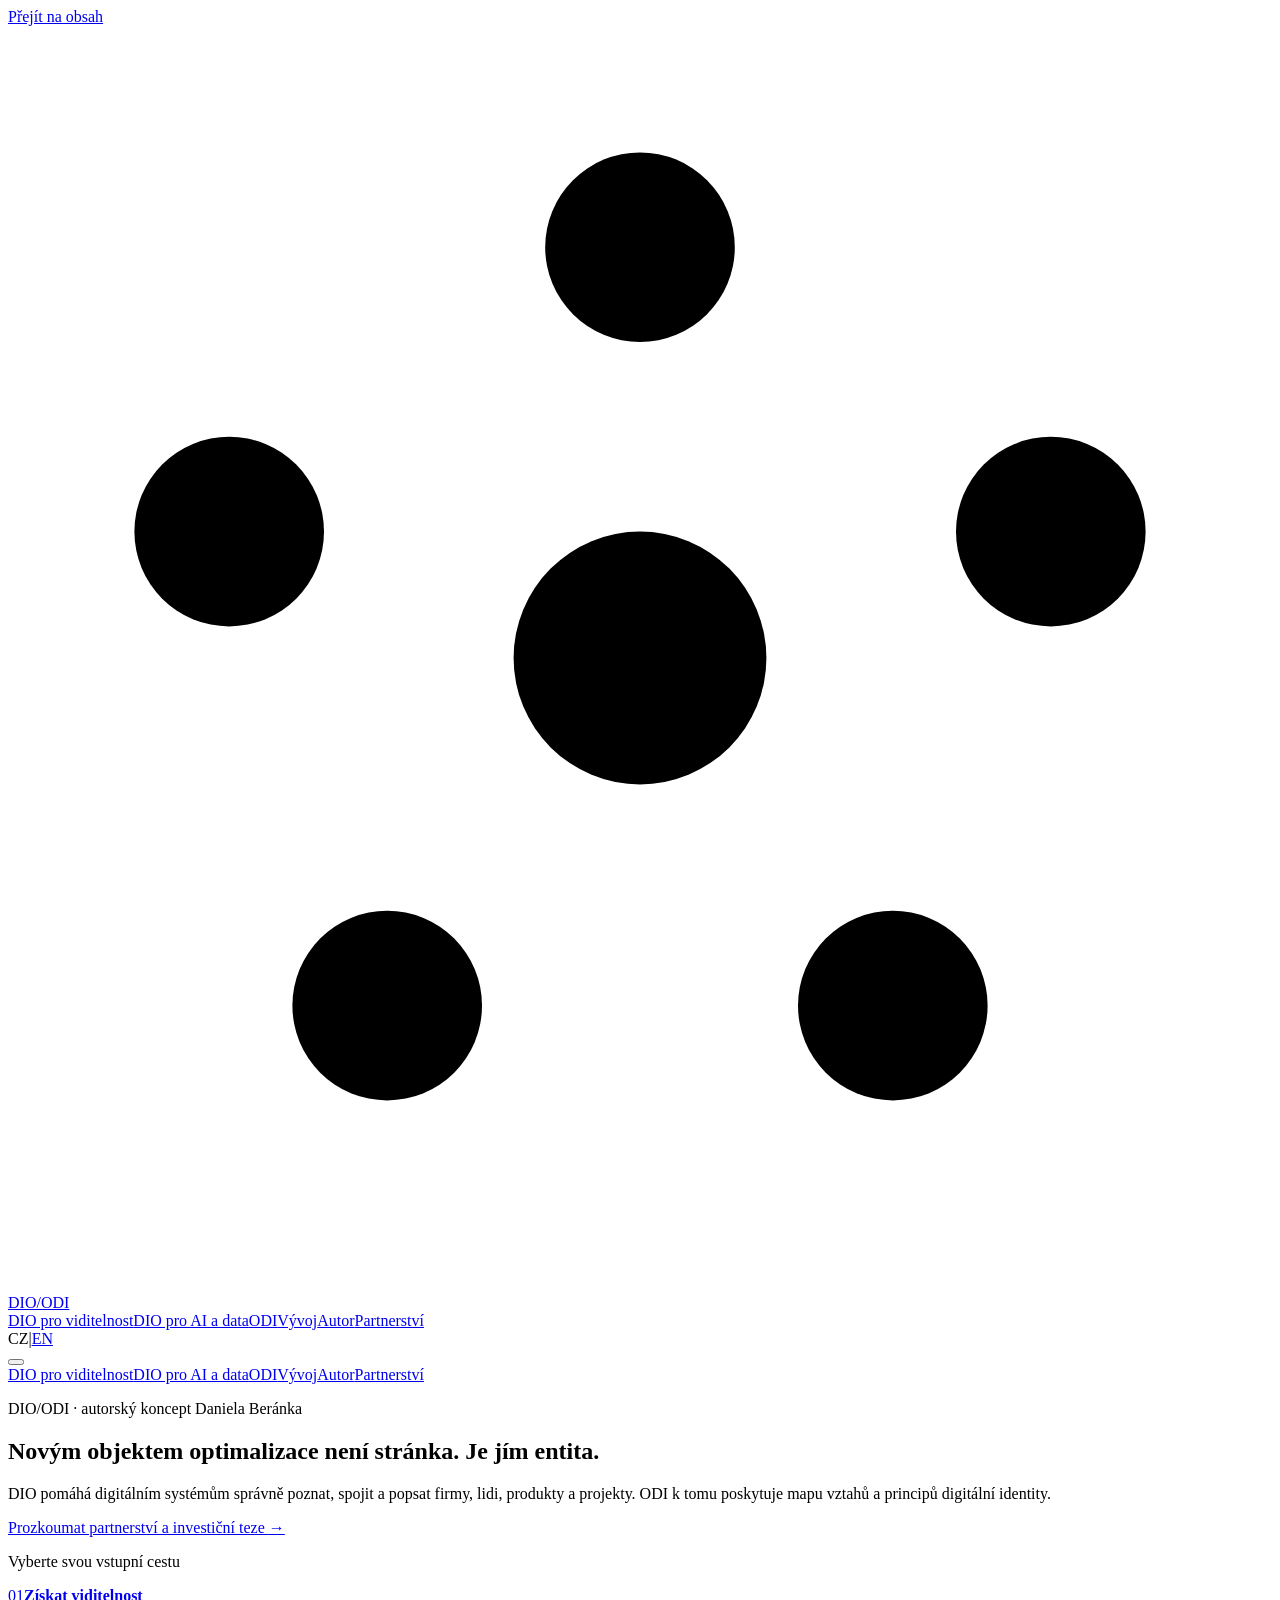
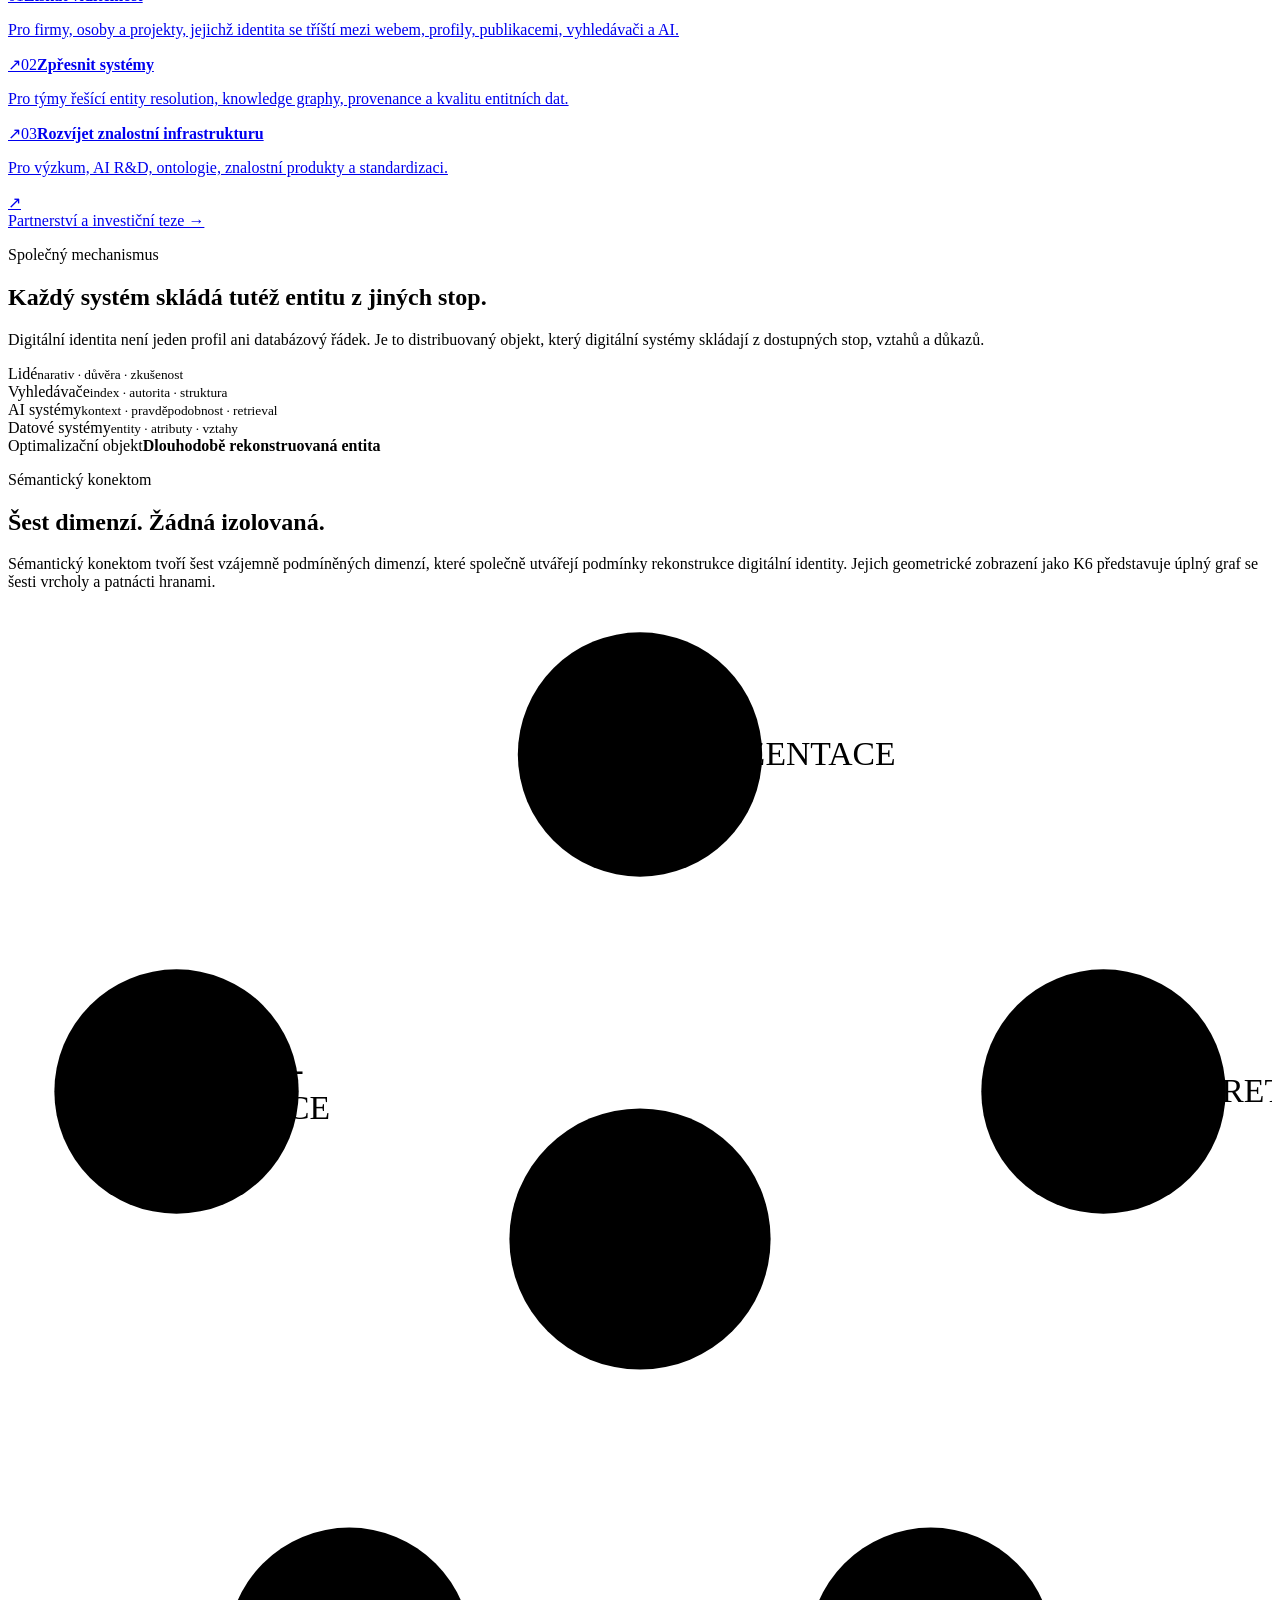
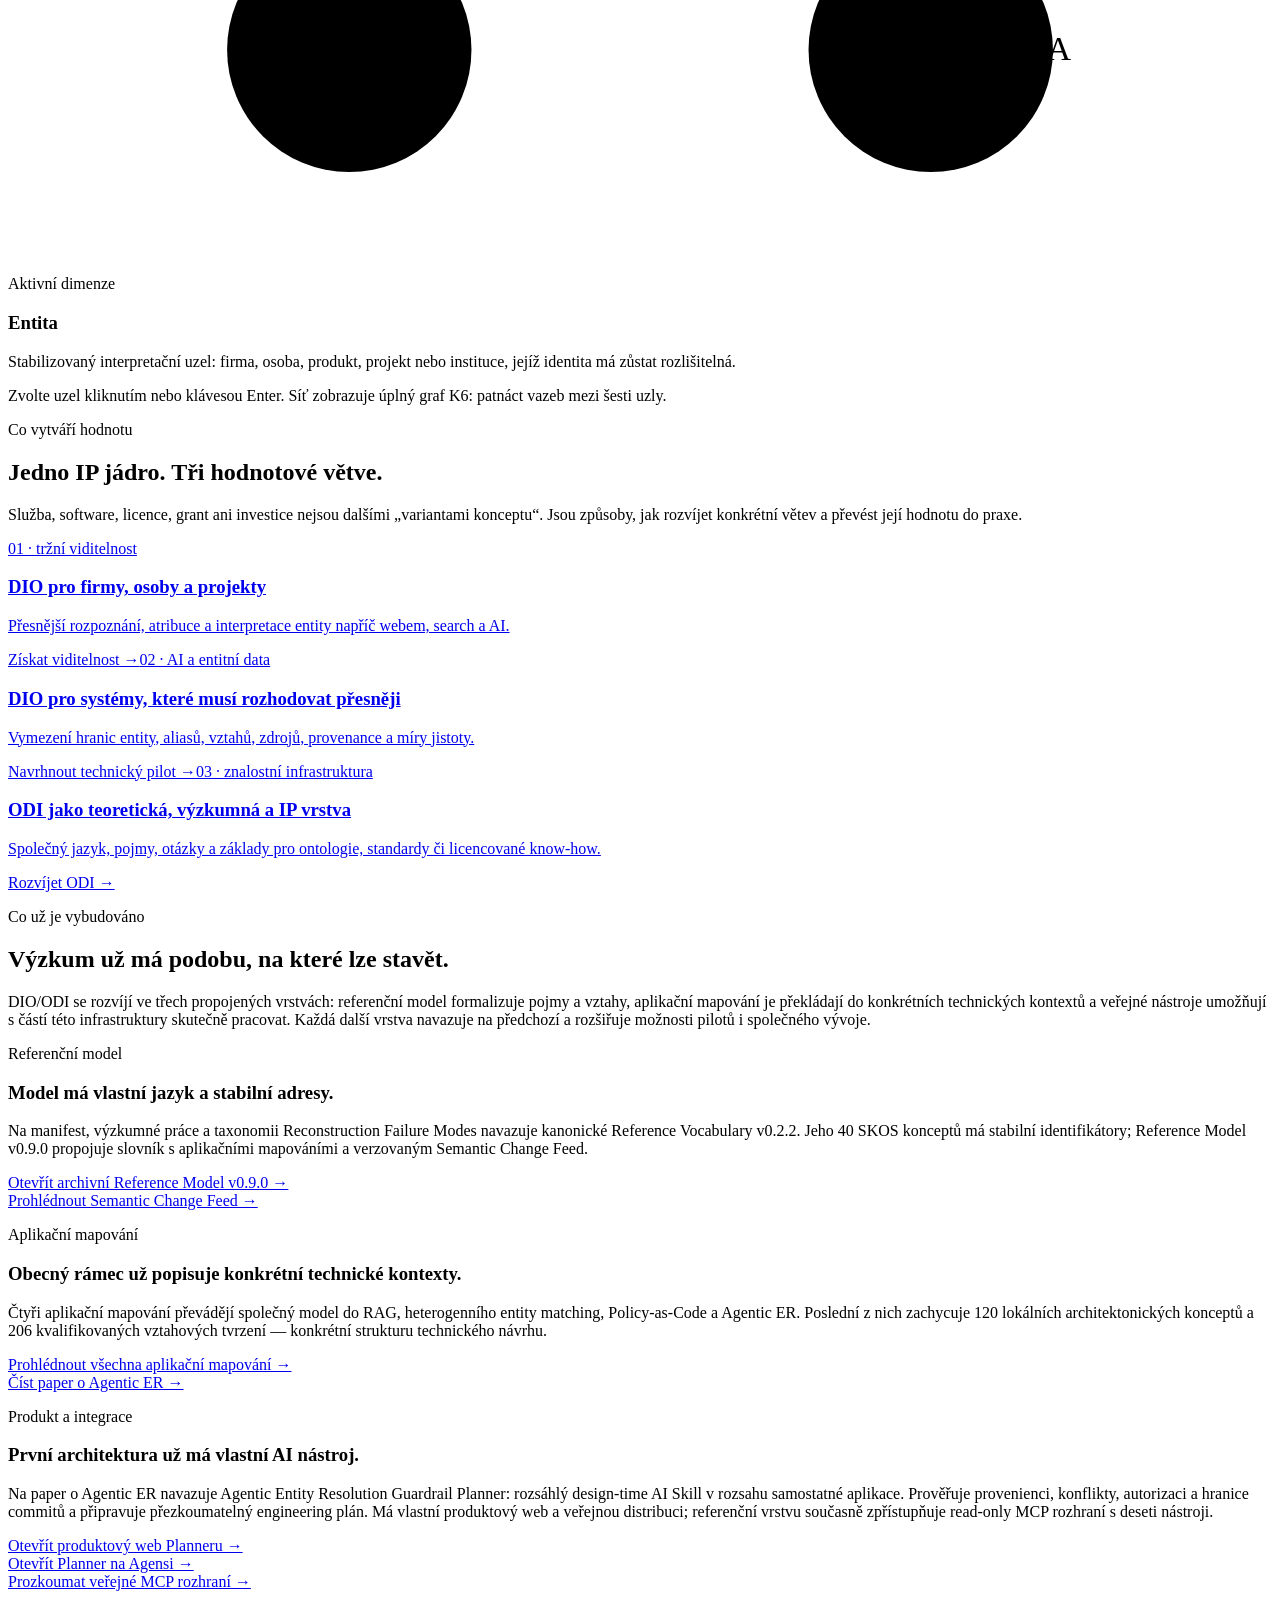
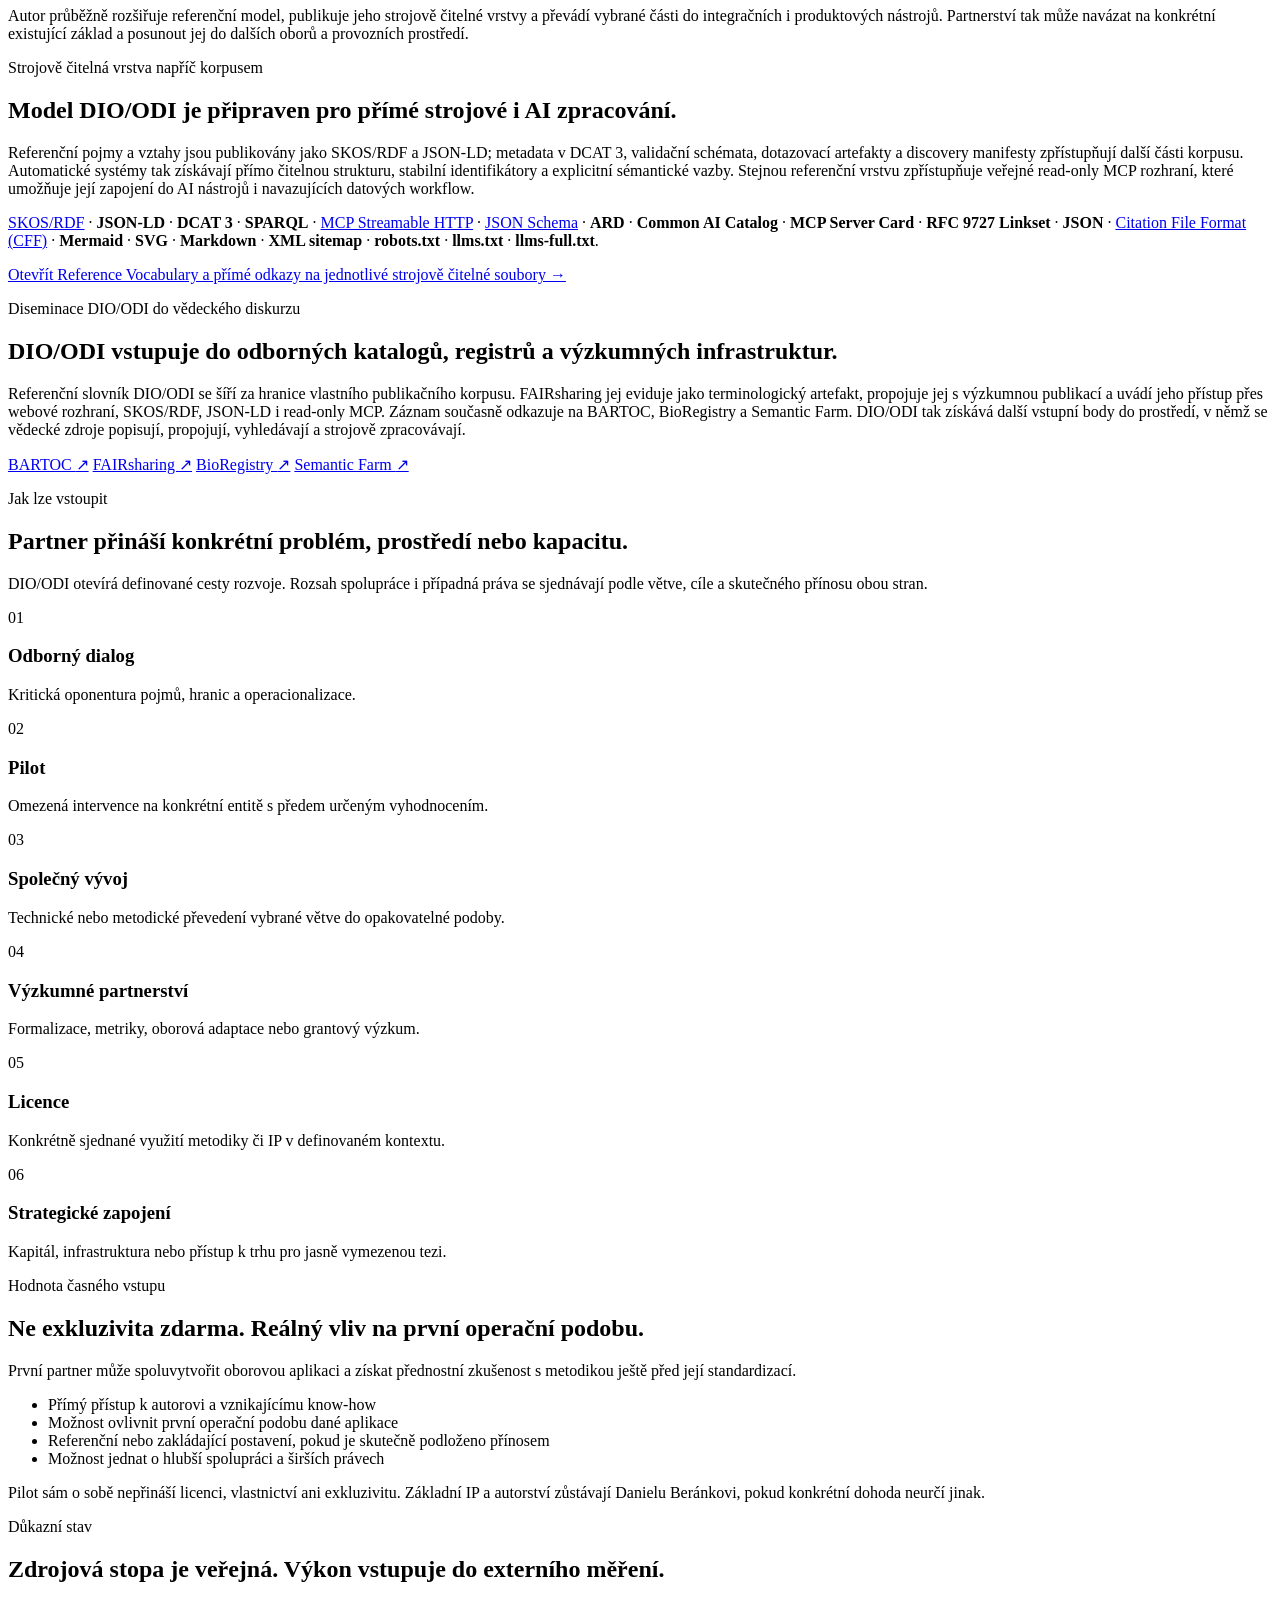
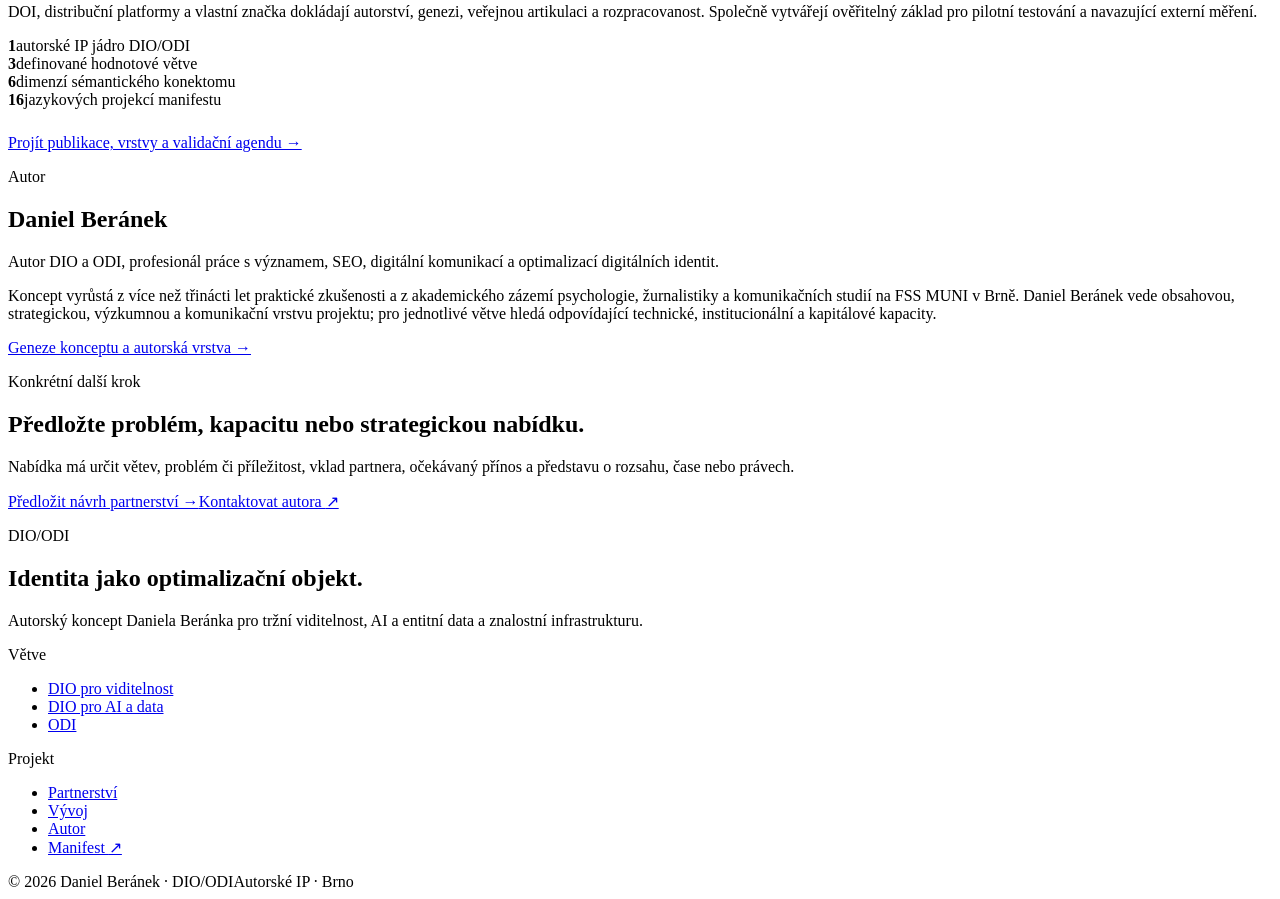
==== commit 070e057a: "Restore homepage development note and section boundaries" ====
--- a/index.html
+++ b/index.html
@@ -99,7 +99,7 @@
         <article class="status"><span class="status-label">Aplikační mapování</span><h3>Obecný rámec už popisuje konkrétní technické kontexty.</h3><p>Čtyři aplikační mapování převádějí společný model do RAG, heterogenního entity matching, Policy-as-Code a Agentic ER. Poslední z nich zachycuje 120 lokálních architektonických konceptů a 206 kvalifikovaných vztahových tvrzení — konkrétní strukturu technického návrhu.</p><p><a class="text-link" href="https://vocab.danielberanek.cz/mappings/" target="_blank" rel="noopener noreferrer">Prohlédnout všechna aplikační mapování →</a><br><a class="text-link" href="https://arxiv.org/abs/2610.37407" target="_blank" rel="noopener noreferrer">Číst paper o Agentic ER →</a></p></article>
         <article class="status"><span class="status-label">Produkt a integrace</span><h3>První architektura už má vlastní AI nástroj.</h3><p>Na paper o Agentic ER navazuje Agentic Entity Resolution Guardrail Planner: rozsáhlý design-time AI Skill v rozsahu samostatné aplikace. Prověřuje provenienci, konflikty, autorizaci a hranice commitů a připravuje přezkoumatelný engineering plán. Má vlastní produktový web a veřejnou distribuci; referenční vrstvu současně zpřístupňuje read-only MCP rozhraní s deseti nástroji.</p><p><a class="text-link" href="https://apps.danielberanek.cz/agentic-entity-resolution-guardrail-planner/" target="_blank" rel="noopener noreferrer">Otevřít produktový web Planneru →</a><br><a class="text-link" href="https://www.agensi.io/r/DANIELBERANEK?to=/skills/agentic-entity-resolution-guardrail-planner" target="_blank" rel="noopener noreferrer">Otevřít Planner na Agensi →</a><br><a class="text-link" href="https://mcp.danielberanek.cz/mcp" target="_blank" rel="noopener noreferrer">Prozkoumat veřejné MCP rozhraní →</a></p></article>
       </div>
-
+      <p class="development-note">Autor průběžně rozšiřuje referenční model, publikuje jeho strojově čitelné vrstvy a převádí vybrané části do integračních i produktových nástrojů. Partnerství tak může navázat na konkrétní existující základ a posunout jej do dalších oborů a provozních prostředí.</p>
     </div></section>
     <section class="section section-dark">
       <div class="shell">
@@ -127,7 +127,6 @@
         </div>
       </div>
     </section>
-    </div></section>
     <section class="section section-dark"><div class="shell"><div class="section-head reveal"><div><p class="eyebrow">Jak lze vstoupit</p><h2>Partner přináší konkrétní problém, prostředí nebo kapacitu.</h2></div><p>DIO/ODI otevírá definované cesty rozvoje. Rozsah spolupráce i případná práva se sjednávají podle větve, cíle a skutečného přínosu obou stran.</p></div><div class="grid-3 reveal"><article class="card"><span class="meta">01</span><h3>Odborný dialog</h3><p>Kritická oponentura pojmů, hranic a operacionalizace.</p></article><article class="card"><span class="meta">02</span><h3>Pilot</h3><p>Omezená intervence na konkrétní entitě s předem určeným vyhodnocením.</p></article><article class="card"><span class="meta">03</span><h3>Společný vývoj</h3><p>Technické nebo metodické převedení vybrané větve do opakovatelné podoby.</p></article><article class="card"><span class="meta">04</span><h3>Výzkumné partnerství</h3><p>Formalizace, metriky, oborová adaptace nebo grantový výzkum.</p></article><article class="card"><span class="meta">05</span><h3>Licence</h3><p>Konkrétně sjednané využití metodiky či IP v definovaném kontextu.</p></article><article class="card"><span class="meta">06</span><h3>Strategické zapojení</h3><p>Kapitál, infrastruktura nebo přístup k trhu pro jasně vymezenou tezi.</p></article></div></div></section>
     <section class="section section-white"><div class="shell split reveal"><div><p class="eyebrow">Hodnota časného vstupu</p><h2>Ne exkluzivita zdarma. Reálný vliv na první operační podobu.</h2></div><div><p class="quote-line">První partner může spoluvytvořit oborovou aplikaci a získat přednostní zkušenost s metodikou ještě před její standardizací.</p><ul class="plain-list"><li>Přímý přístup k autorovi a vznikajícímu know-how</li><li>Možnost ovlivnit první operační podobu dané aplikace</li><li>Referenční nebo zakládající postavení, pokud je skutečně podloženo přínosem</li><li>Možnost jednat o hlubší spolupráci a širších právech</li></ul><p class="small">Pilot sám o sobě nepřináší licenci, vlastnictví ani exkluzivitu. Základní IP a autorství zůstávají Danielu Beránkovi, pokud konkrétní dohoda neurčí jinak.</p></div></div></section>
     <section class="section section-dark"><div class="shell"><div class="section-head reveal"><div><p class="eyebrow">Důkazní stav</p><h2>Zdrojová stopa je veřejná. Výkon vstupuje do externího měření.</h2></div><p>DOI, distribuční platformy a vlastní značka dokládají autorství, genezi, veřejnou artikulaci a rozpracovanost. Společně vytvářejí ověřitelný základ pro pilotní testování a navazující externí měření.</p></div><div class="proof-strip reveal"><div class="proof-item"><strong>1</strong><span>autorské IP jádro DIO/ODI</span></div><div class="proof-item"><strong>3</strong><span>definované hodnotové větve</span></div><div class="proof-item"><strong>6</strong><span>dimenzí sémantického konektomu</span></div><div class="proof-item"><strong>16</strong><span>jazykových projekcí manifestu</span></div></div><p style="margin-top:1.6rem"><a class="text-link" href="/dio-odi-autorsky-koncept/dukazy/">Projít publikace, vrstvy a validační agendu →</a></p></div></section>
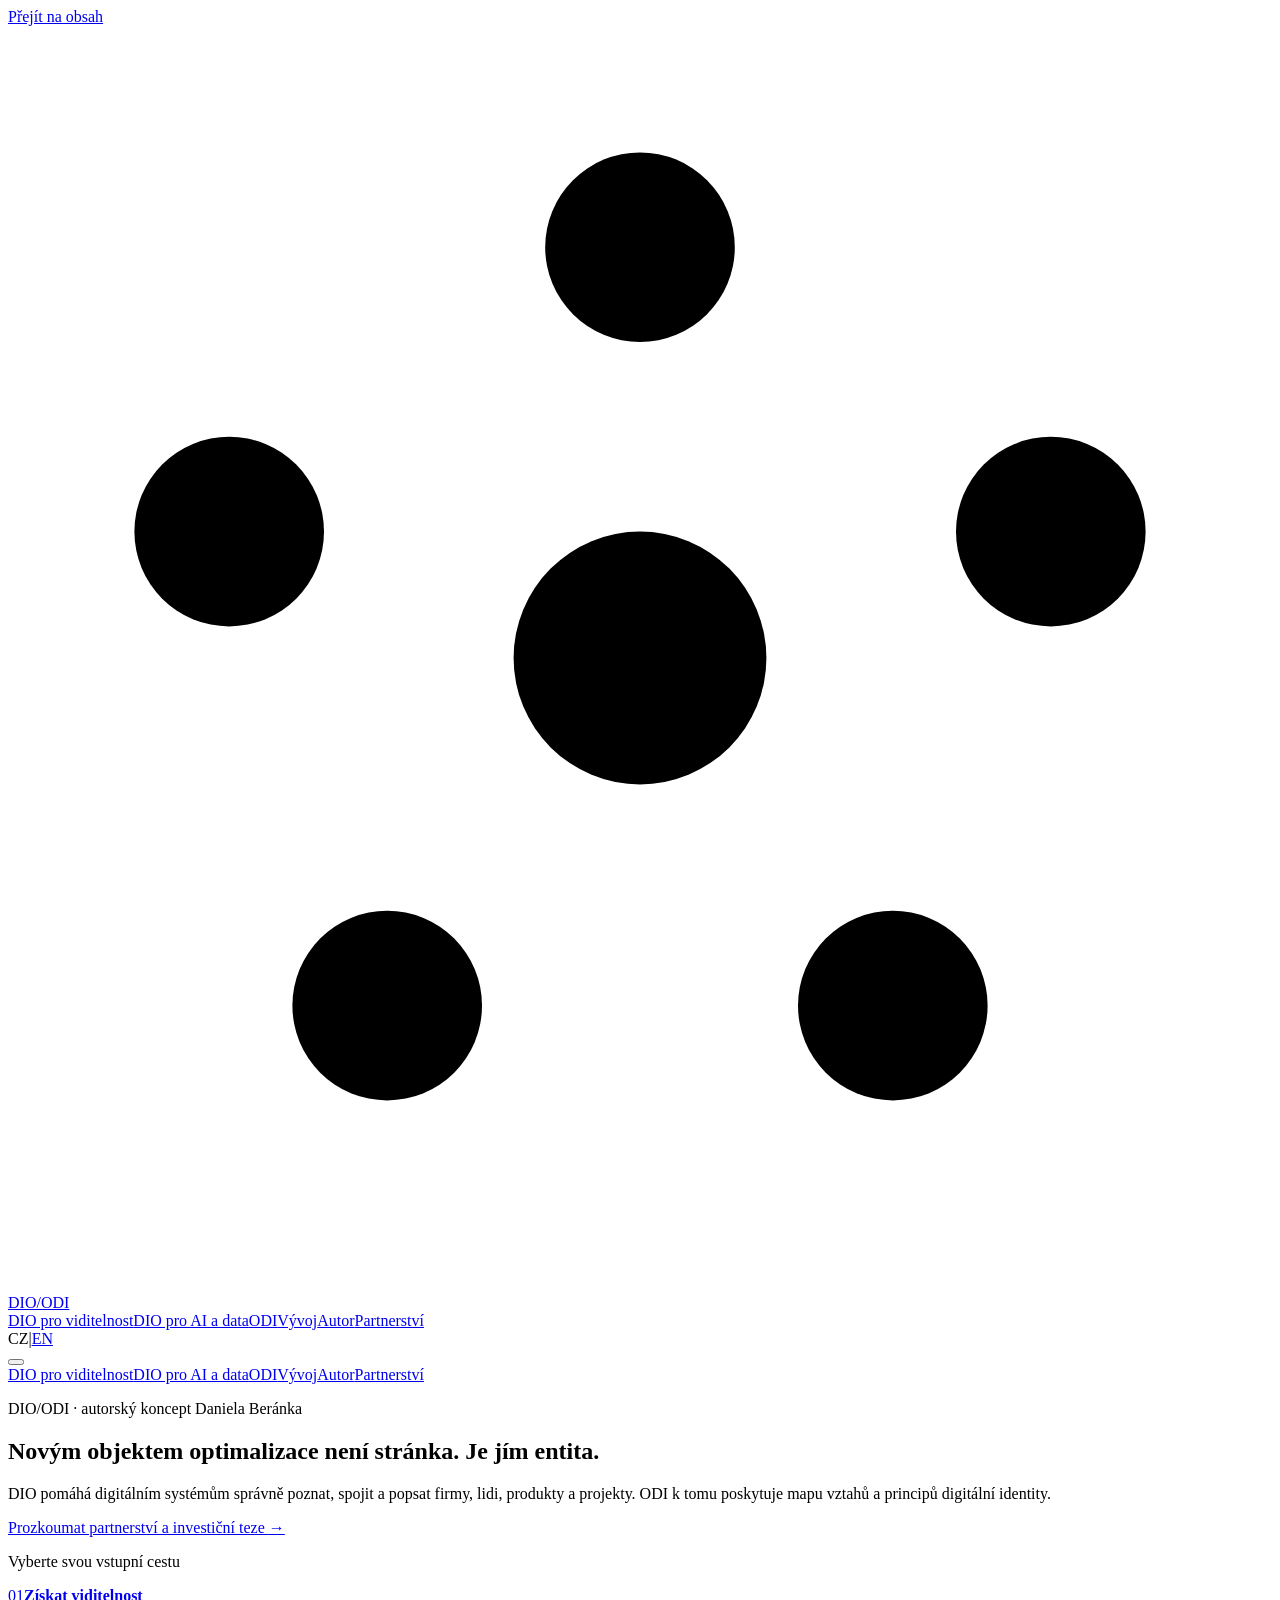
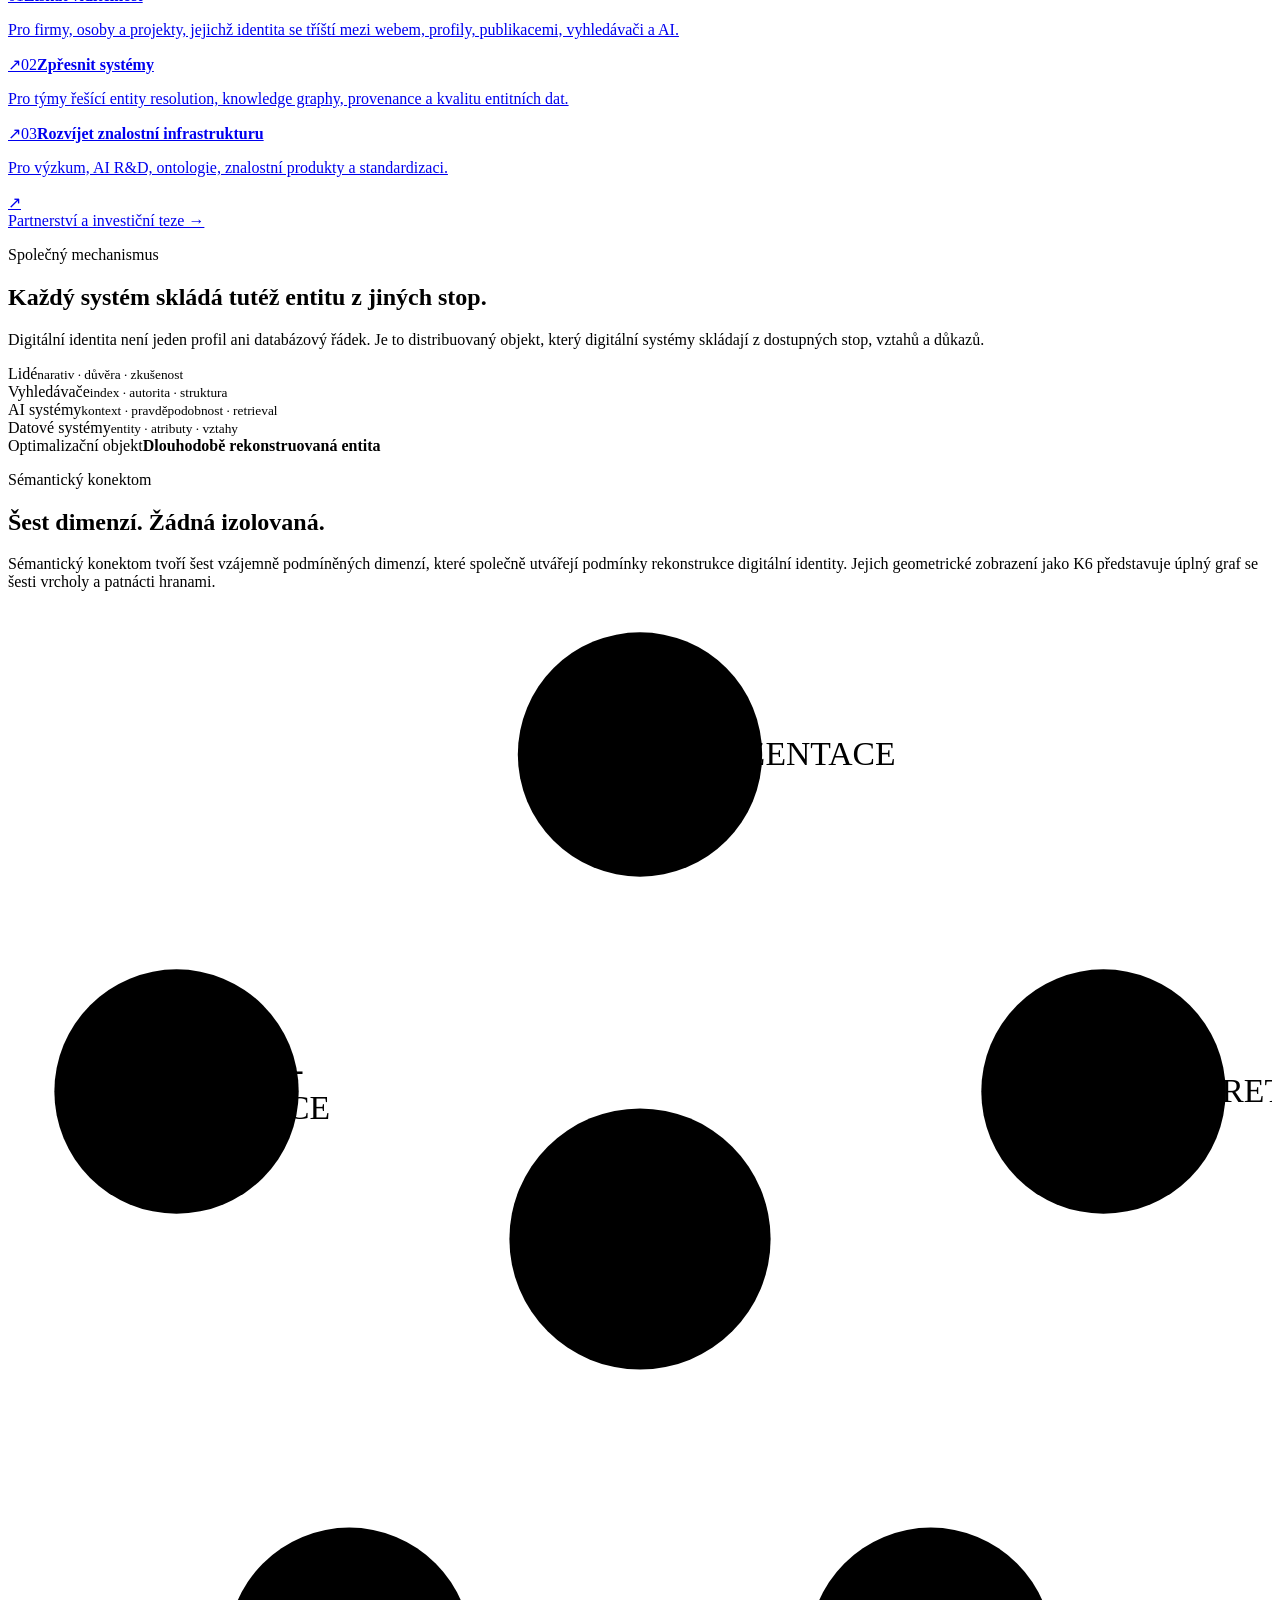
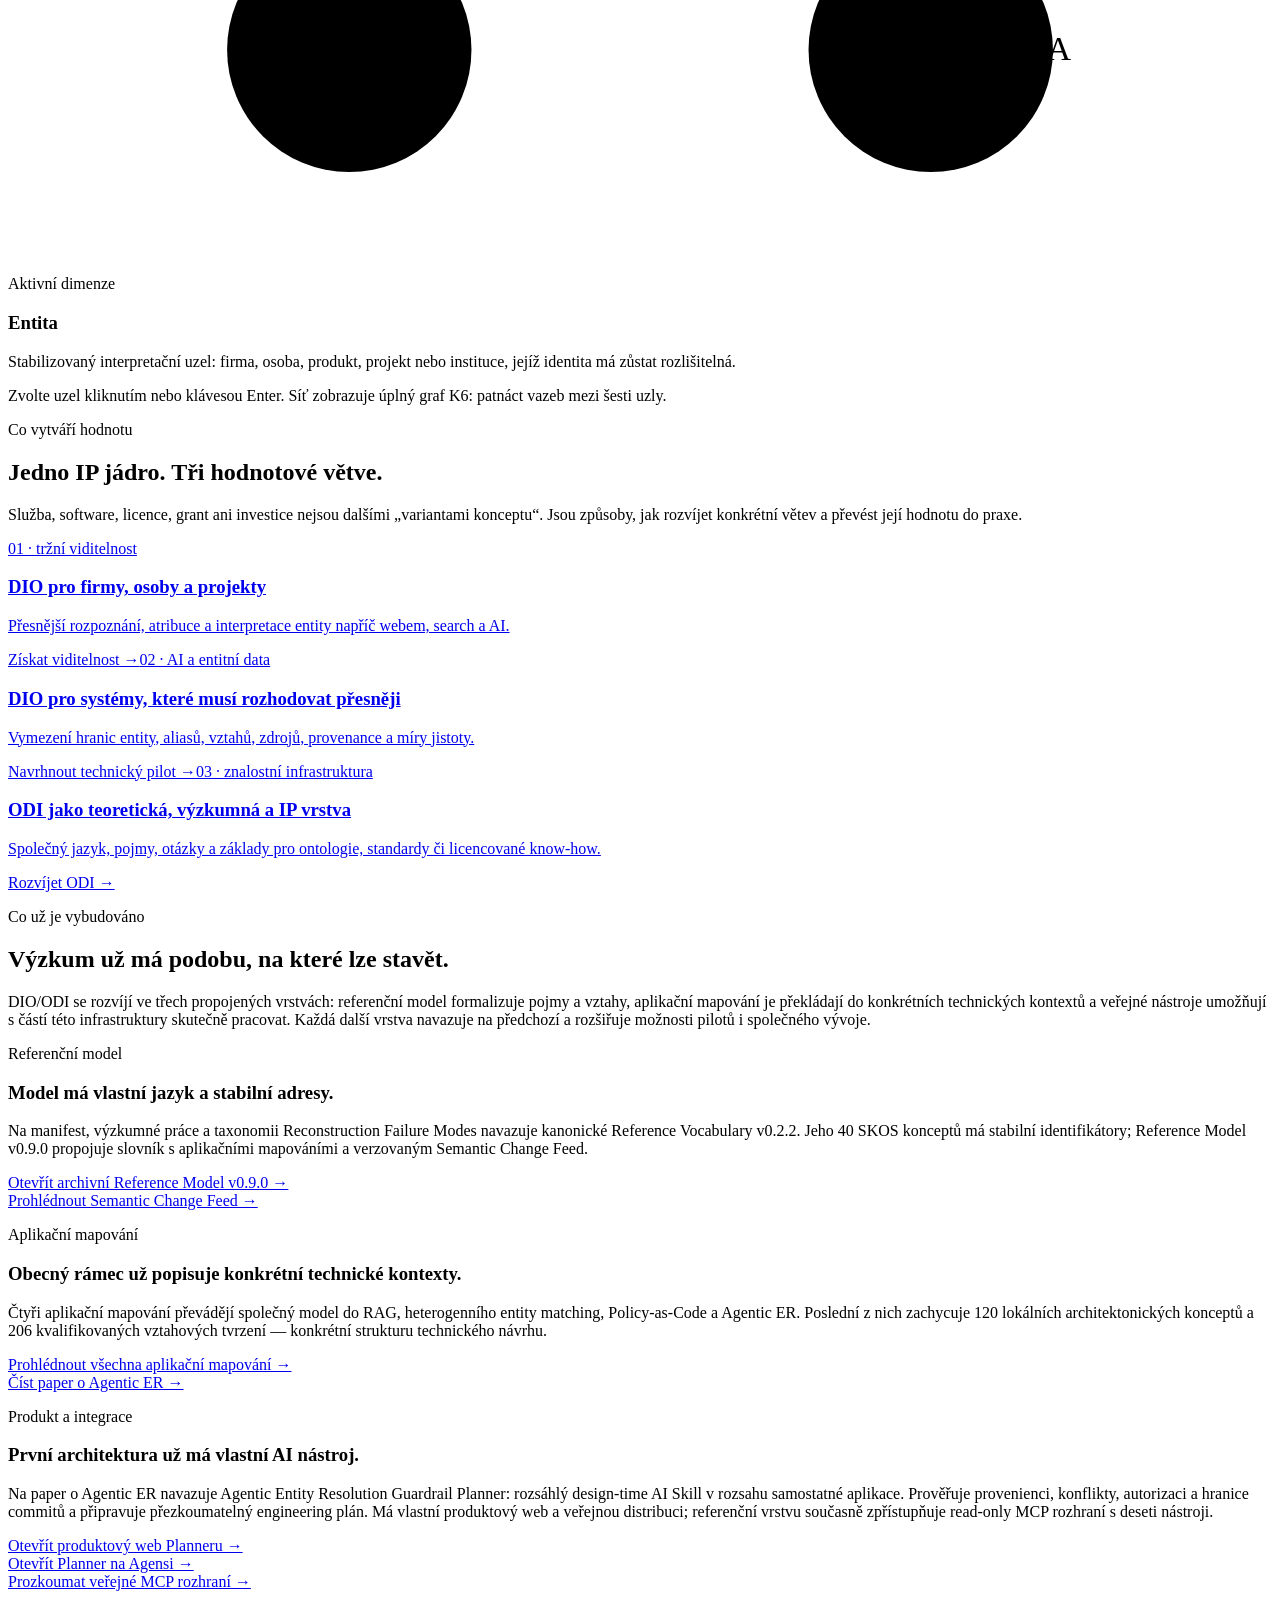
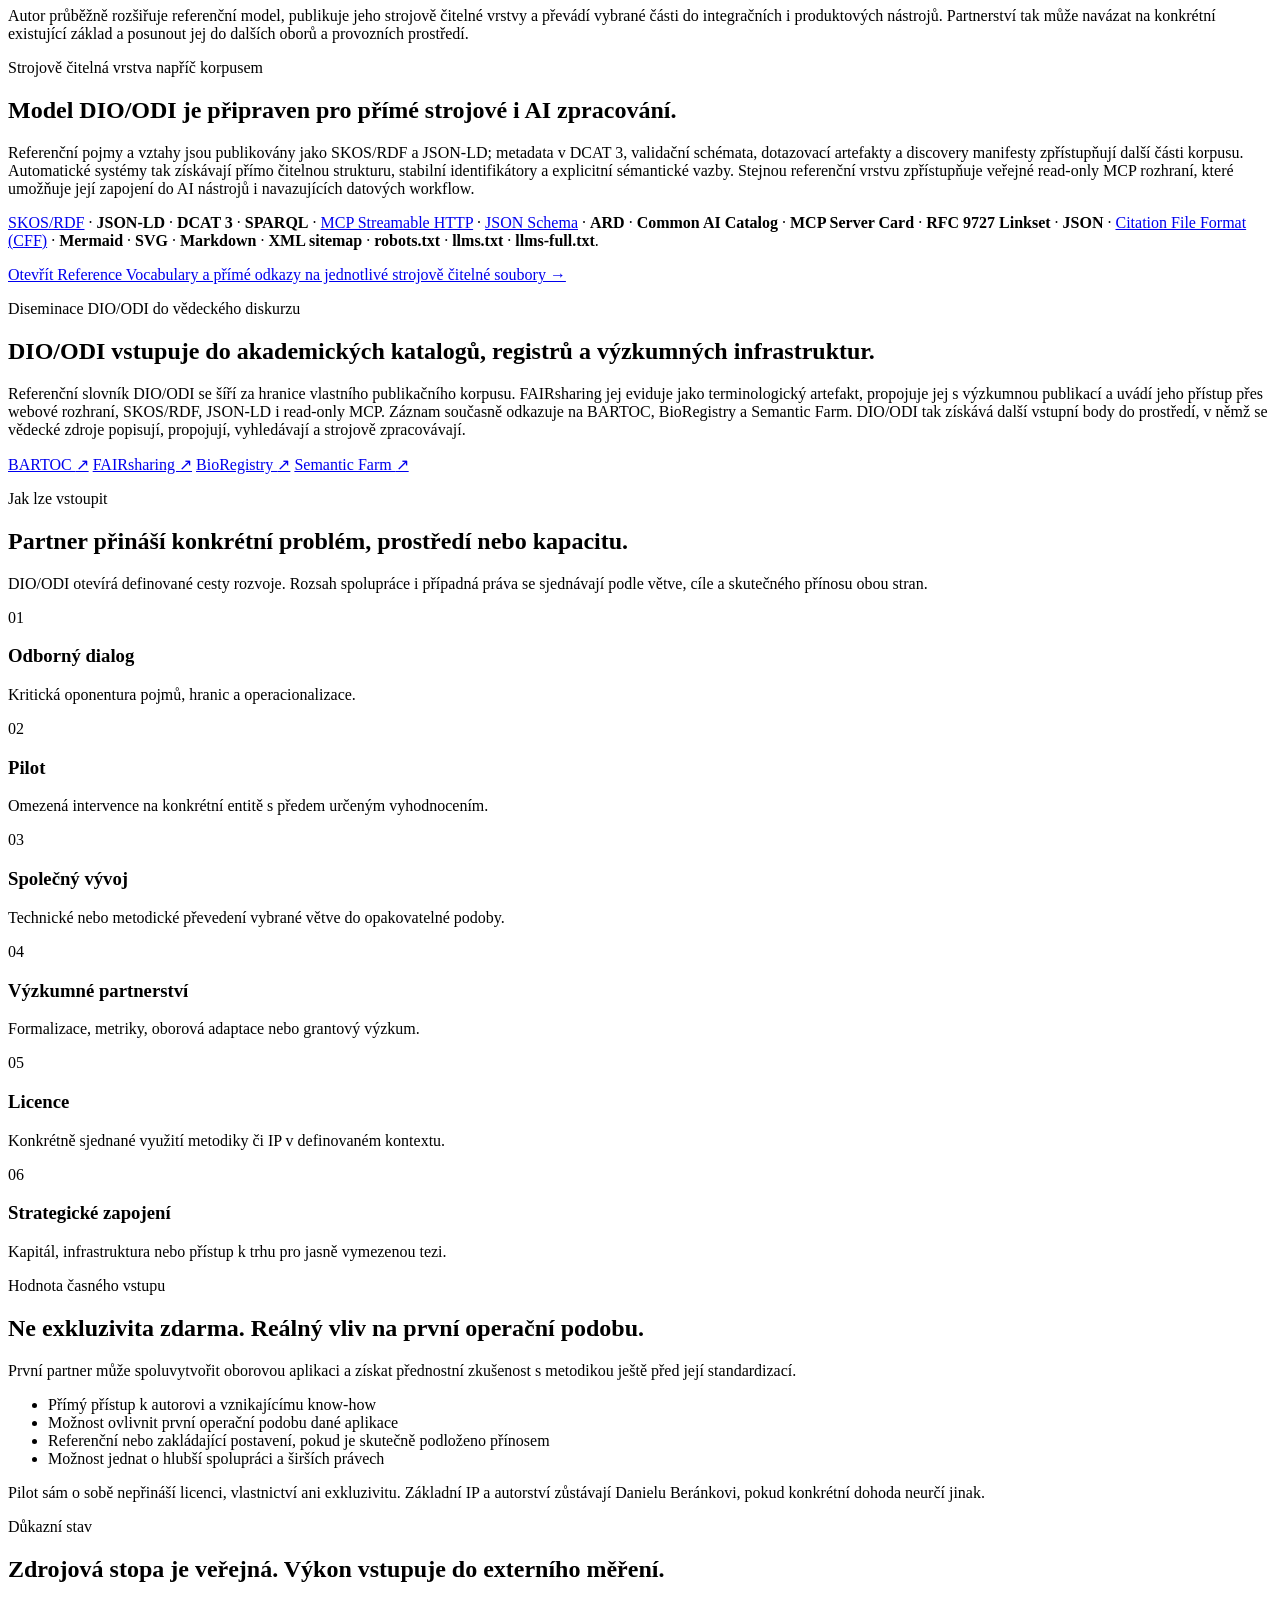
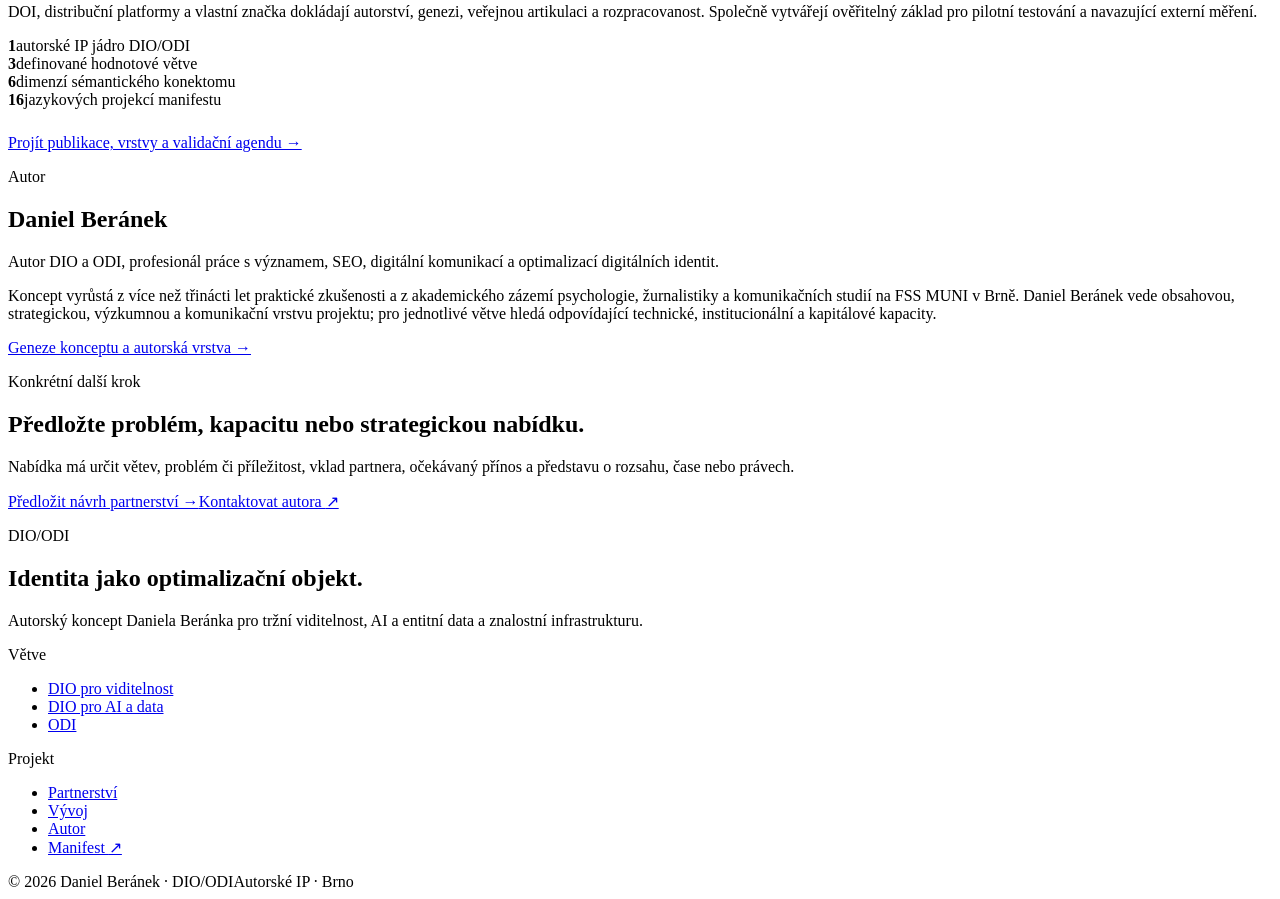
==== commit 4b23db62: "Use academic terminology in dissemination heading" ====
--- a/index.html
+++ b/index.html
@@ -116,7 +116,7 @@
     <section class="section section-white">
       <div class="shell">
         <div class="section-head reveal">
-          <div><p class="eyebrow">Diseminace DIO/ODI do vědeckého diskurzu</p><h2>DIO/ODI vstupuje do odborných katalogů, registrů a výzkumných infrastruktur.</h2></div>
+          <div><p class="eyebrow">Diseminace DIO/ODI do vědeckého diskurzu</p><h2>DIO/ODI vstupuje do akademických katalogů, registrů a výzkumných infrastruktur.</h2></div>
           <p>Referenční slovník DIO/ODI se šíří za hranice vlastního publikačního korpusu. FAIRsharing jej eviduje jako terminologický artefakt, propojuje jej s výzkumnou publikací a uvádí jeho přístup přes webové rozhraní, SKOS/RDF, JSON-LD i read-only MCP. Záznam současně odkazuje na BARTOC, BioRegistry a Semantic Farm. DIO/ODI tak získává další vstupní body do prostředí, v němž se vědecké zdroje popisují, propojují, vyhledávají a strojově zpracovávají.</p>
         </div>
         <div class="grid-4 dissemination-grid reveal">
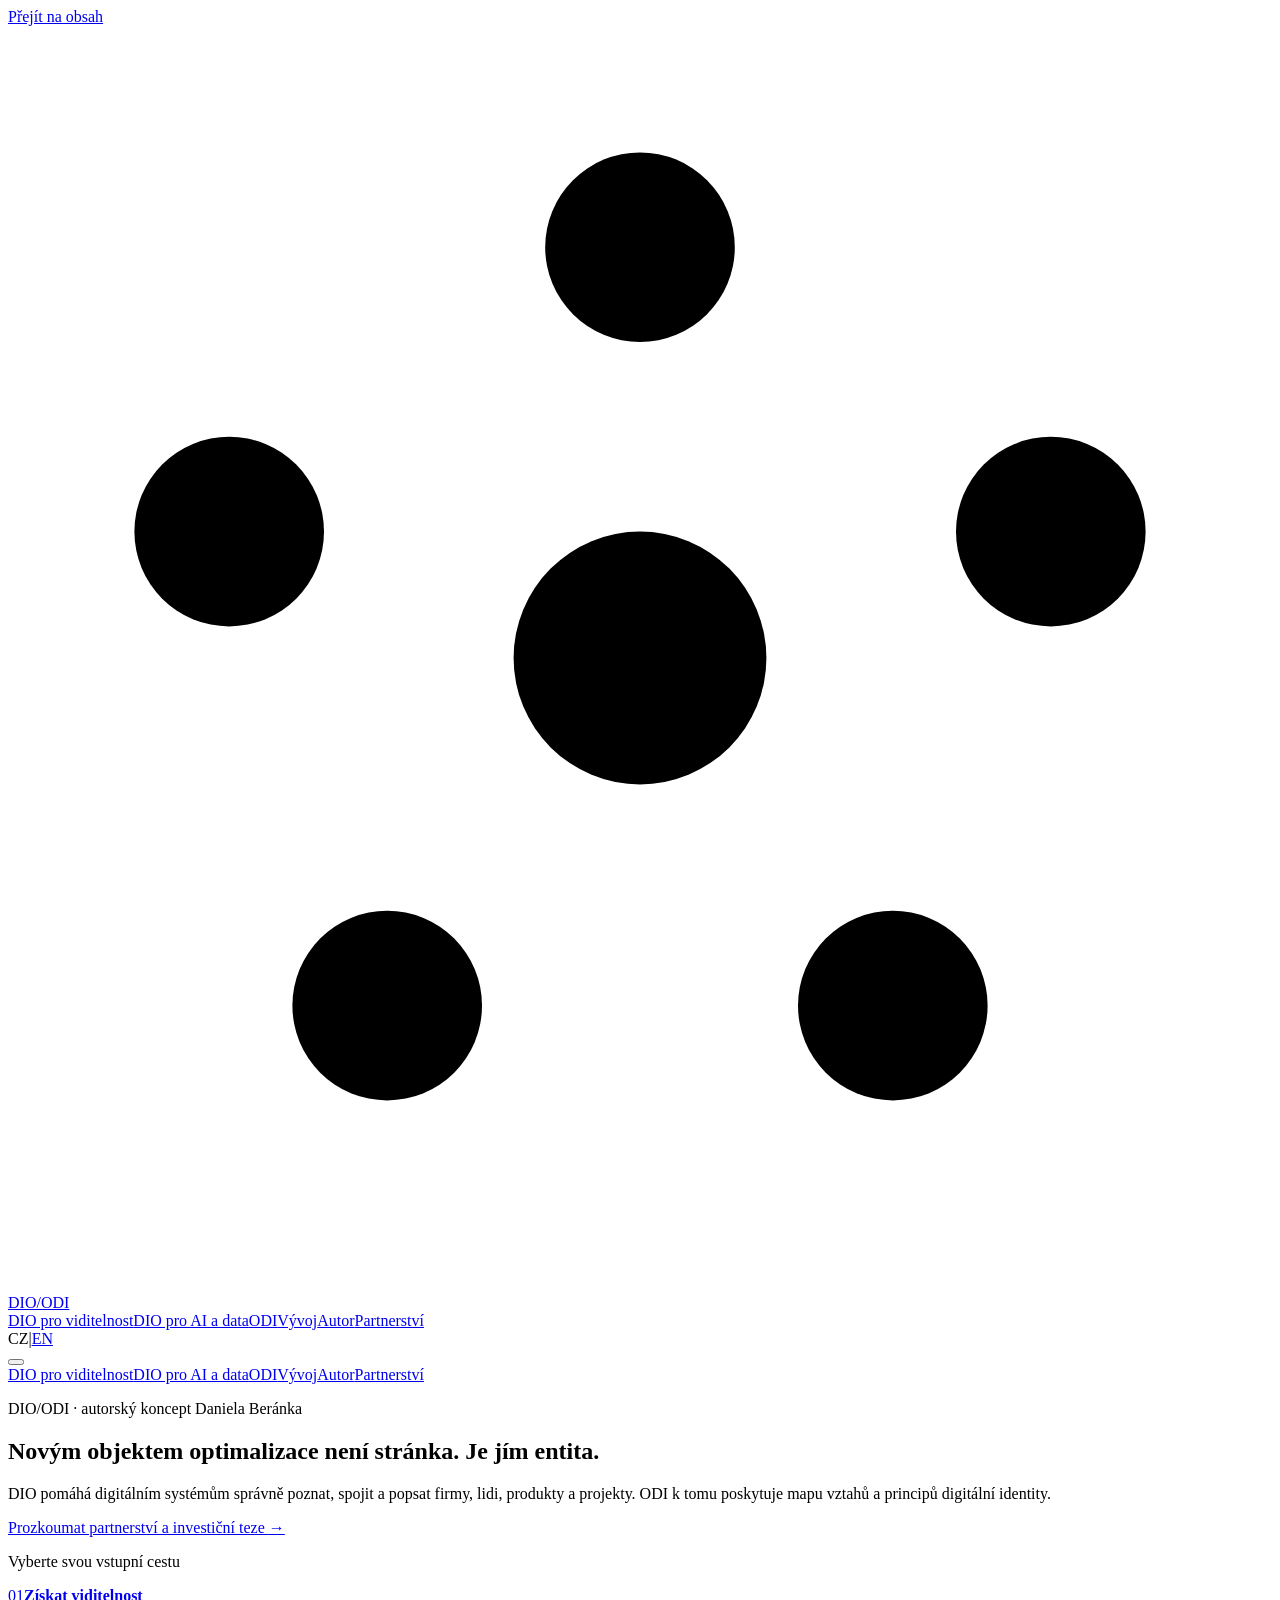
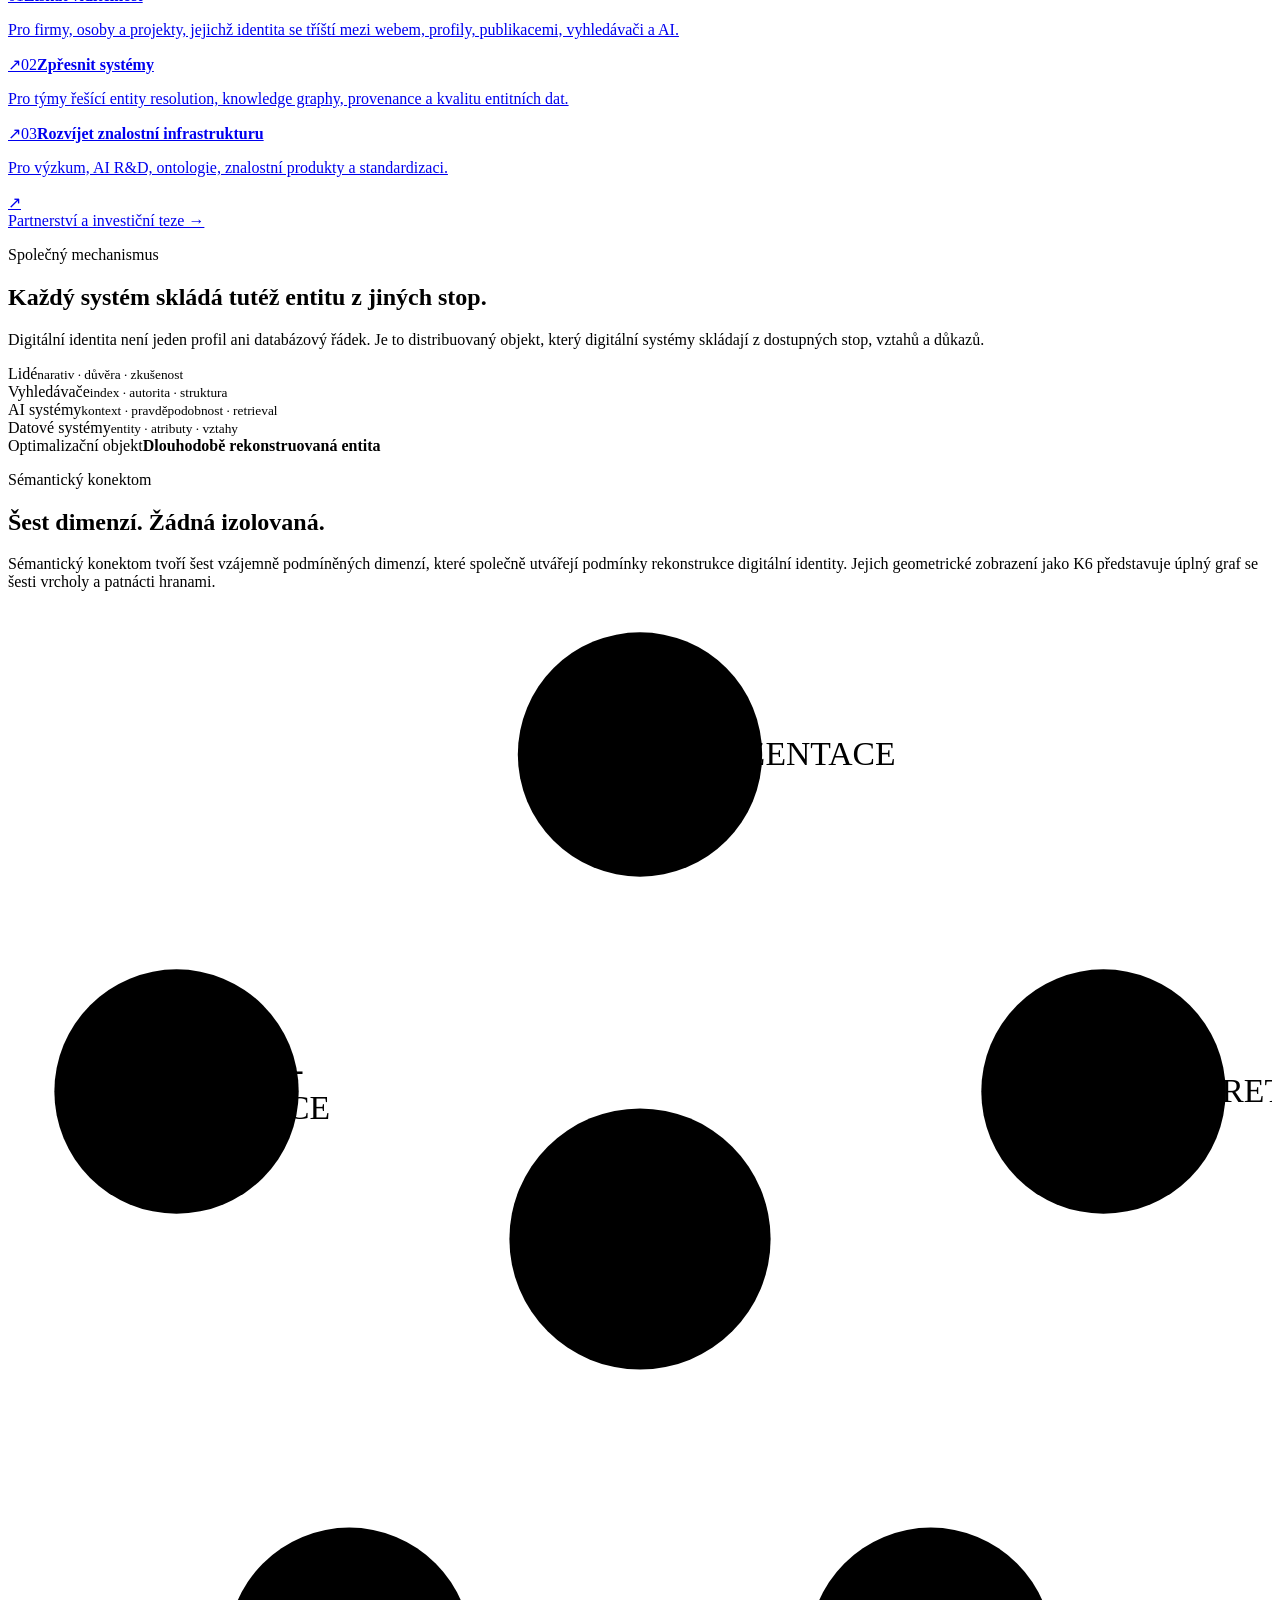
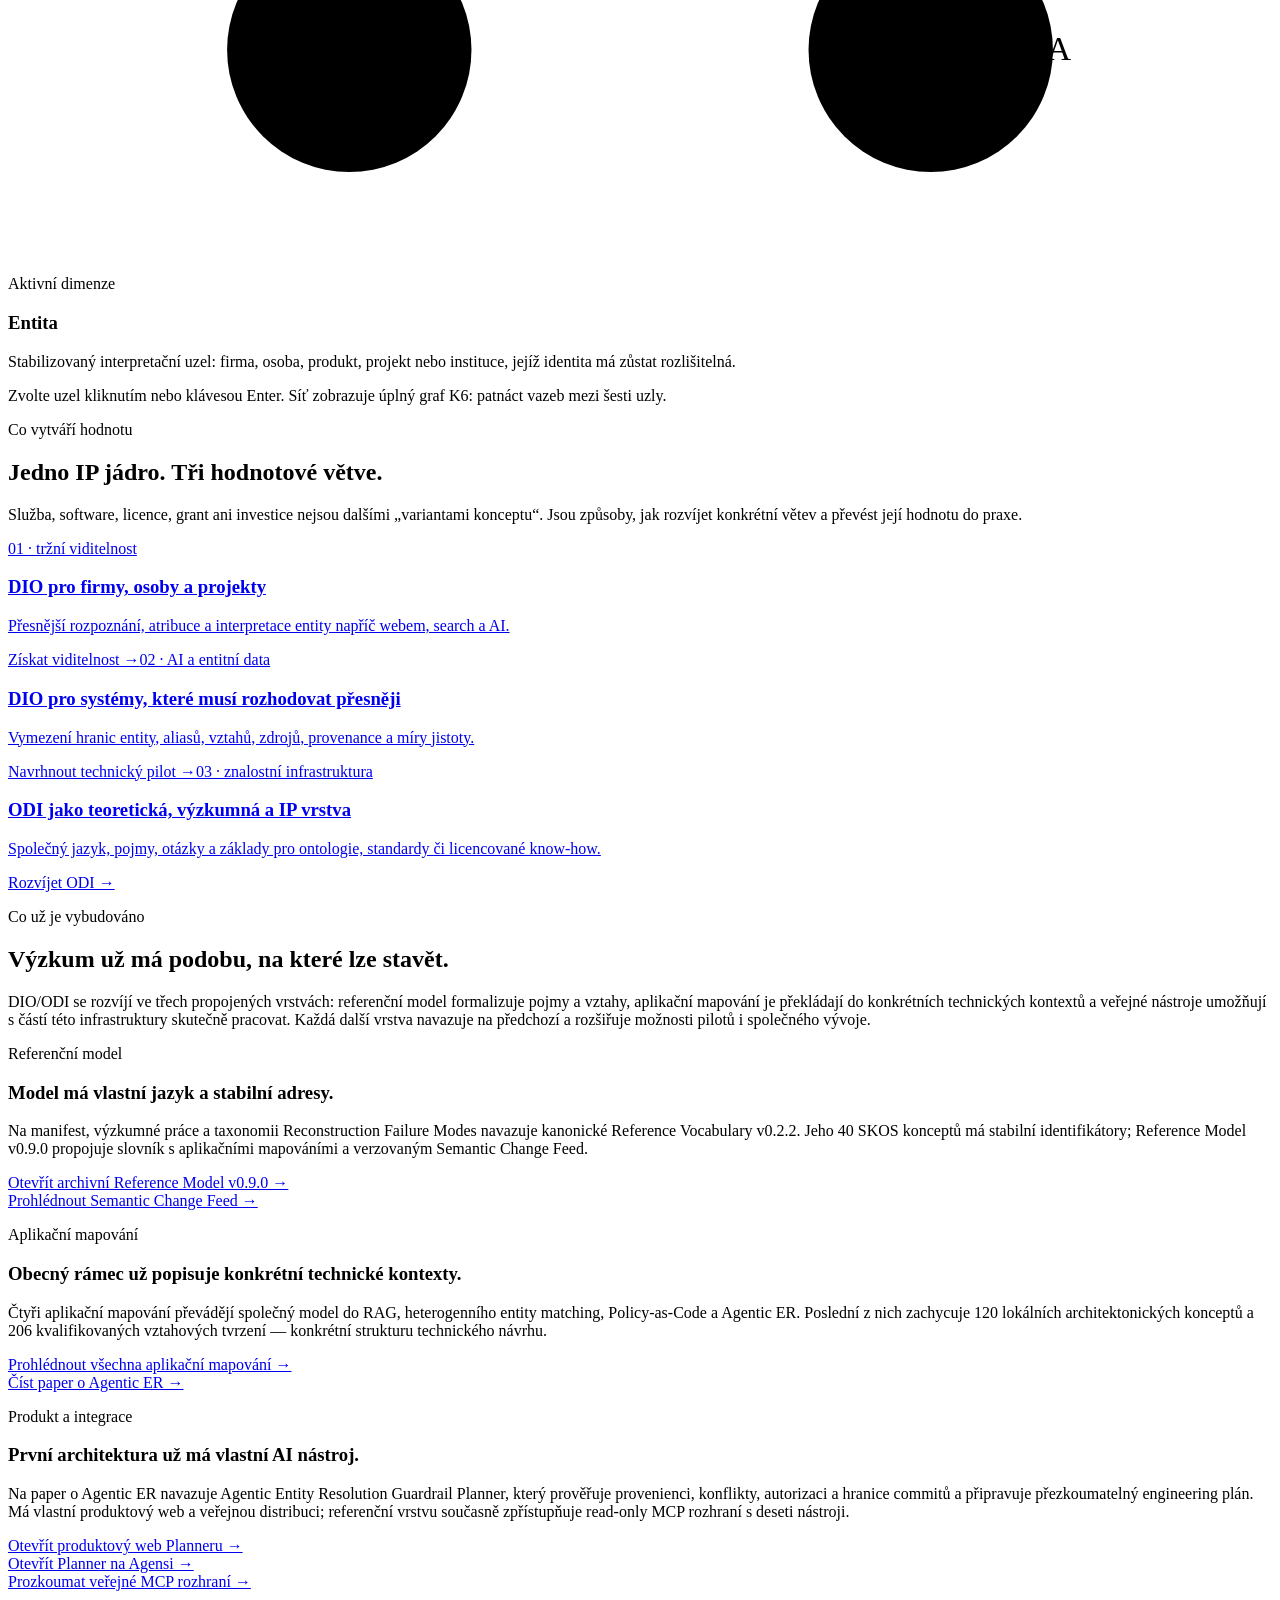
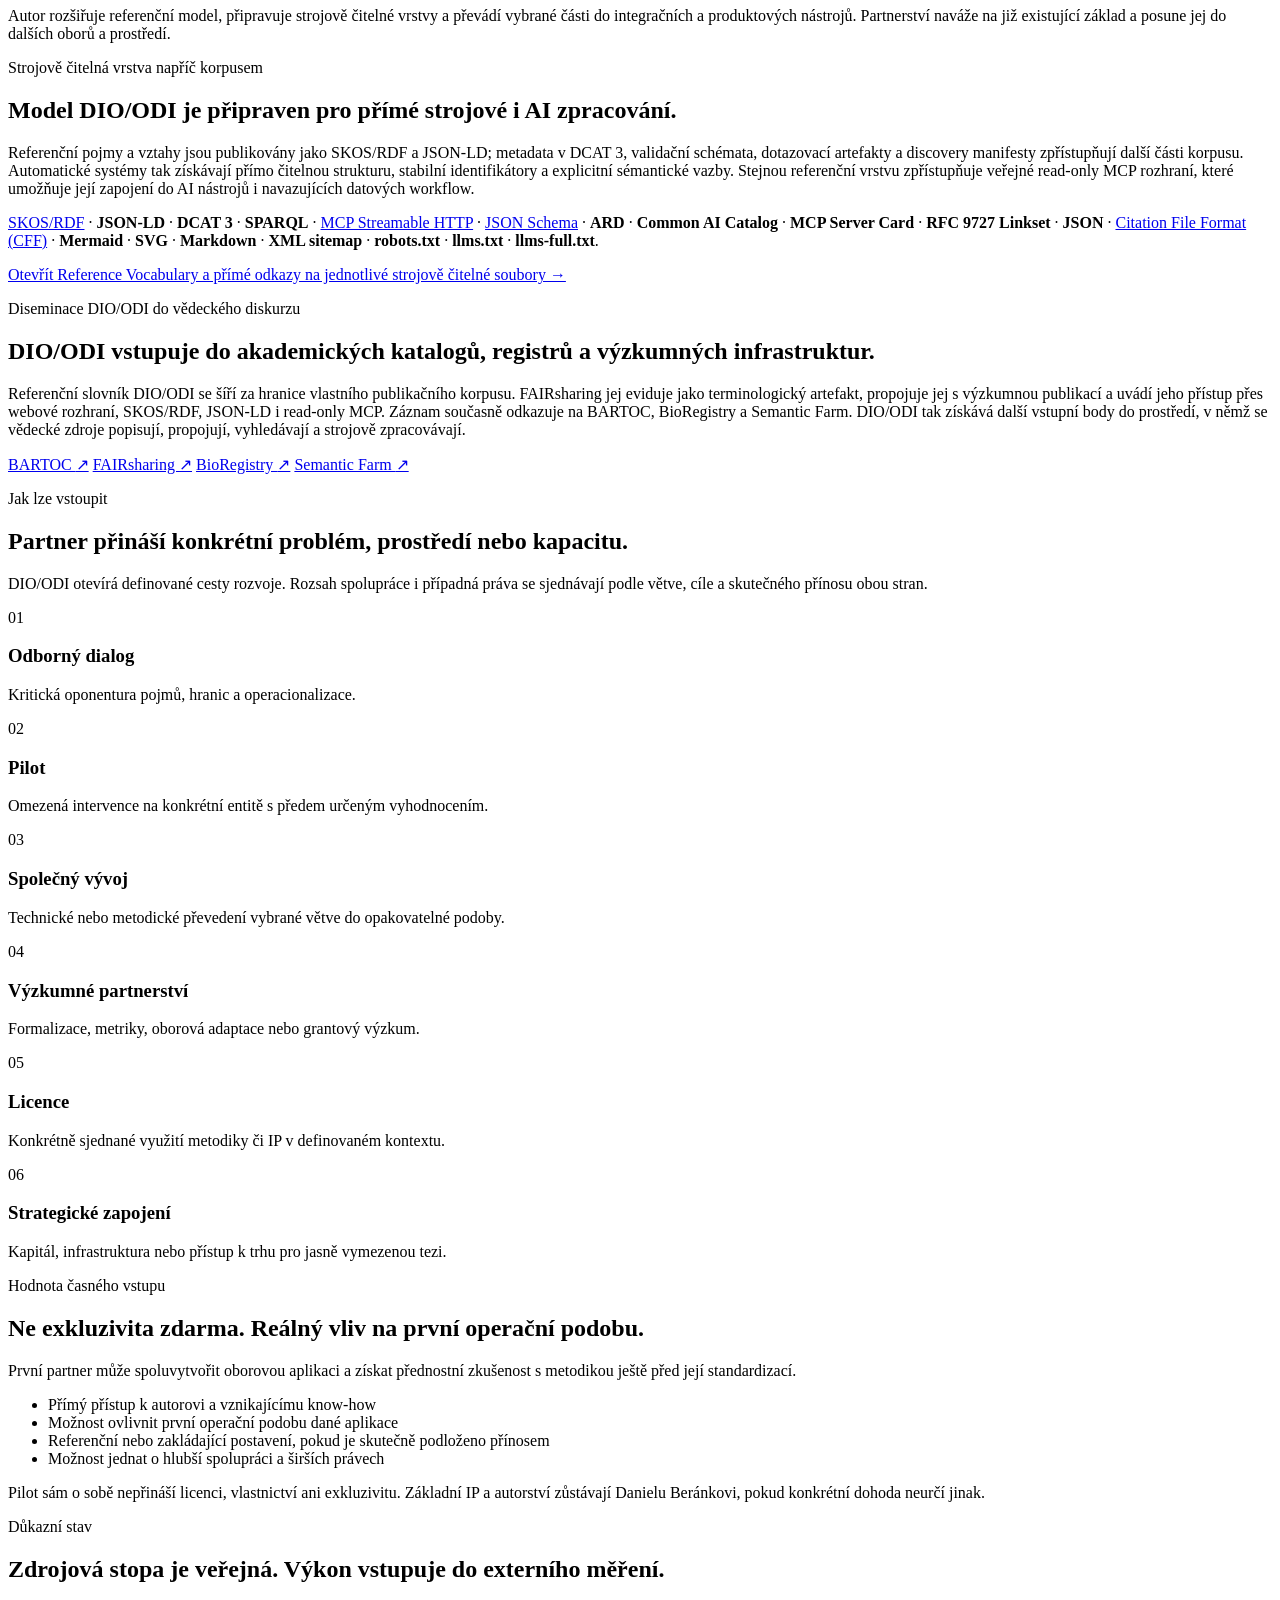
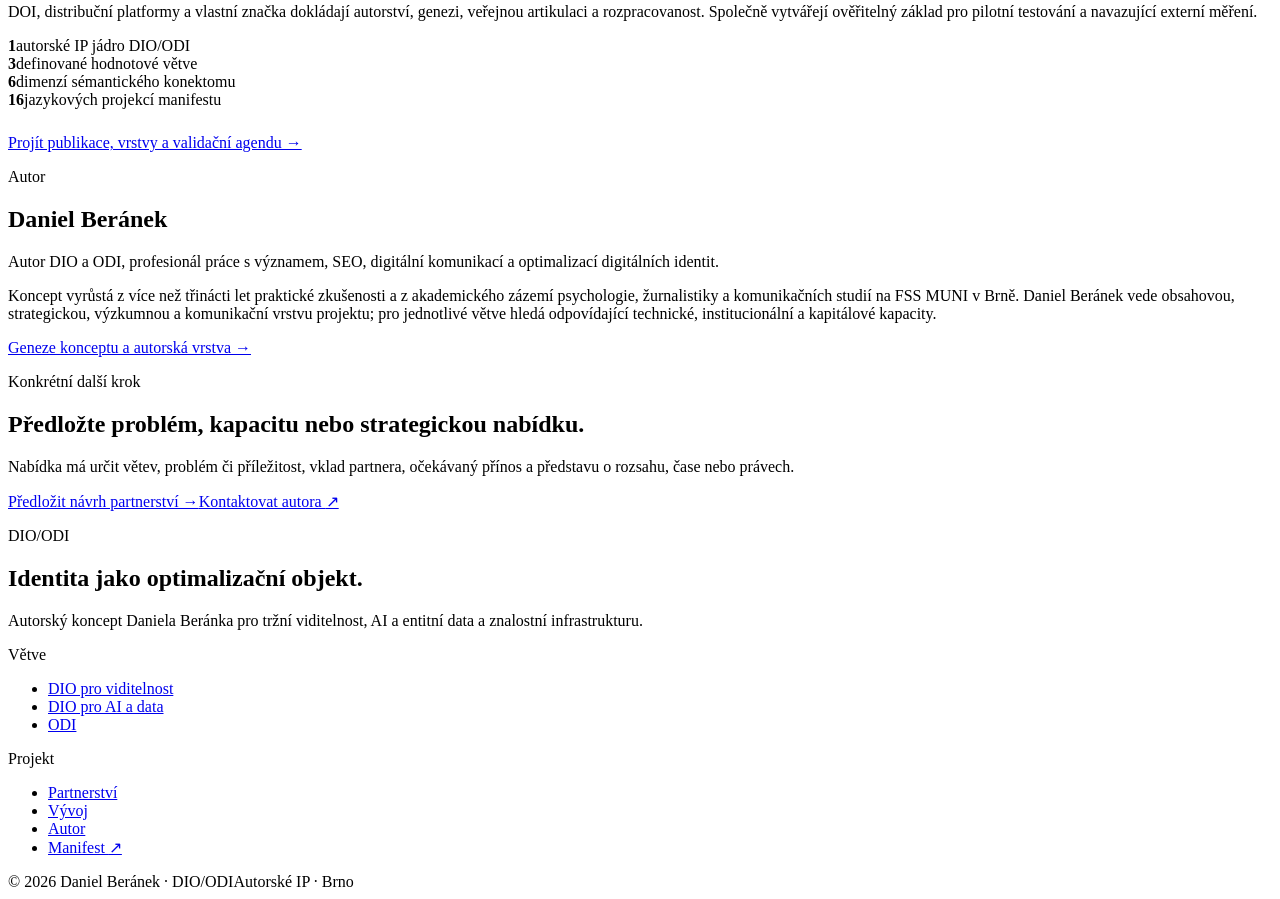
==== commit a0e1c88d: "Clarify product description and strengthen partnership statement" ====
--- a/index.html
+++ b/index.html
@@ -97,9 +97,9 @@
       <div class="status-grid reveal">
         <article class="status"><span class="status-label">Referenční model</span><h3>Model má vlastní jazyk a stabilní adresy.</h3><p>Na manifest, výzkumné práce a taxonomii Reconstruction Failure Modes navazuje kanonické Reference Vocabulary v0.2.2. Jeho 40 SKOS konceptů má stabilní identifikátory; Reference Model v0.9.0 propojuje slovník s aplikačními mapováními a verzovaným Semantic Change Feed.</p><p><a class="text-link" href="https://doi.org/10.5281/zenodo.24085589" target="_blank" rel="noopener noreferrer">Otevřít archivní Reference Model v0.9.0 →</a><br><a class="text-link" href="https://vocab.danielberanek.cz/semantic-change-feed/" target="_blank" rel="noopener noreferrer">Prohlédnout Semantic Change Feed →</a></p></article>
         <article class="status"><span class="status-label">Aplikační mapování</span><h3>Obecný rámec už popisuje konkrétní technické kontexty.</h3><p>Čtyři aplikační mapování převádějí společný model do RAG, heterogenního entity matching, Policy-as-Code a Agentic ER. Poslední z nich zachycuje 120 lokálních architektonických konceptů a 206 kvalifikovaných vztahových tvrzení — konkrétní strukturu technického návrhu.</p><p><a class="text-link" href="https://vocab.danielberanek.cz/mappings/" target="_blank" rel="noopener noreferrer">Prohlédnout všechna aplikační mapování →</a><br><a class="text-link" href="https://arxiv.org/abs/2610.37407" target="_blank" rel="noopener noreferrer">Číst paper o Agentic ER →</a></p></article>
-        <article class="status"><span class="status-label">Produkt a integrace</span><h3>První architektura už má vlastní AI nástroj.</h3><p>Na paper o Agentic ER navazuje Agentic Entity Resolution Guardrail Planner: rozsáhlý design-time AI Skill v rozsahu samostatné aplikace. Prověřuje provenienci, konflikty, autorizaci a hranice commitů a připravuje přezkoumatelný engineering plán. Má vlastní produktový web a veřejnou distribuci; referenční vrstvu současně zpřístupňuje read-only MCP rozhraní s deseti nástroji.</p><p><a class="text-link" href="https://apps.danielberanek.cz/agentic-entity-resolution-guardrail-planner/" target="_blank" rel="noopener noreferrer">Otevřít produktový web Planneru →</a><br><a class="text-link" href="https://www.agensi.io/r/DANIELBERANEK?to=/skills/agentic-entity-resolution-guardrail-planner" target="_blank" rel="noopener noreferrer">Otevřít Planner na Agensi →</a><br><a class="text-link" href="https://mcp.danielberanek.cz/mcp" target="_blank" rel="noopener noreferrer">Prozkoumat veřejné MCP rozhraní →</a></p></article>
+        <article class="status"><span class="status-label">Produkt a integrace</span><h3>První architektura už má vlastní AI nástroj.</h3><p>Na paper o Agentic ER navazuje Agentic Entity Resolution Guardrail Planner, který prověřuje provenienci, konflikty, autorizaci a hranice commitů a připravuje přezkoumatelný engineering plán. Má vlastní produktový web a veřejnou distribuci; referenční vrstvu současně zpřístupňuje read-only MCP rozhraní s deseti nástroji.</p><p><a class="text-link" href="https://apps.danielberanek.cz/agentic-entity-resolution-guardrail-planner/" target="_blank" rel="noopener noreferrer">Otevřít produktový web Planneru →</a><br><a class="text-link" href="https://www.agensi.io/r/DANIELBERANEK?to=/skills/agentic-entity-resolution-guardrail-planner" target="_blank" rel="noopener noreferrer">Otevřít Planner na Agensi →</a><br><a class="text-link" href="https://mcp.danielberanek.cz/mcp" target="_blank" rel="noopener noreferrer">Prozkoumat veřejné MCP rozhraní →</a></p></article>
       </div>
-      <p class="development-note">Autor průběžně rozšiřuje referenční model, publikuje jeho strojově čitelné vrstvy a převádí vybrané části do integračních i produktových nástrojů. Partnerství tak může navázat na konkrétní existující základ a posunout jej do dalších oborů a provozních prostředí.</p>
+      <p class="development-note">Autor rozšiřuje referenční model, připravuje strojově čitelné vrstvy a převádí vybrané části do integračních a produktových nástrojů. Partnerství naváže na již existující základ a posune jej do dalších oborů a prostředí.</p>
     </div></section>
     <section class="section section-dark">
       <div class="shell">
